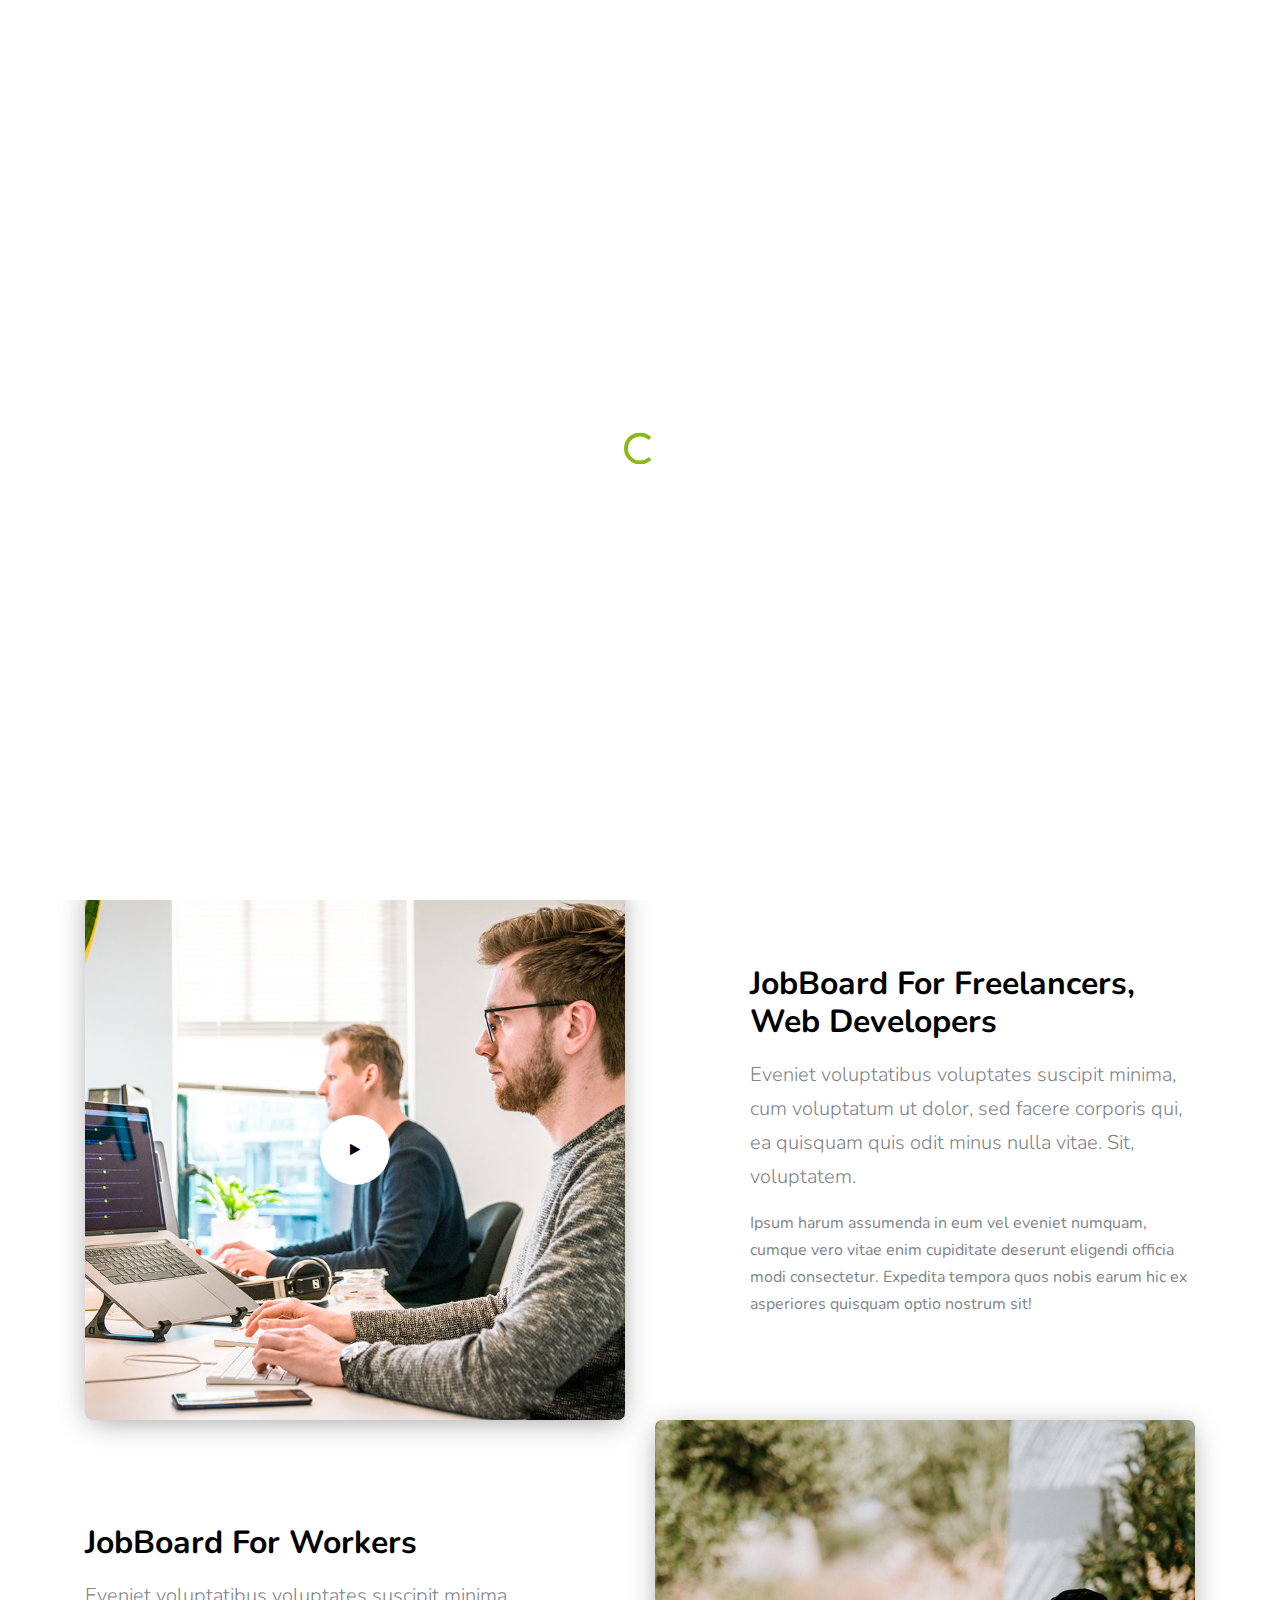
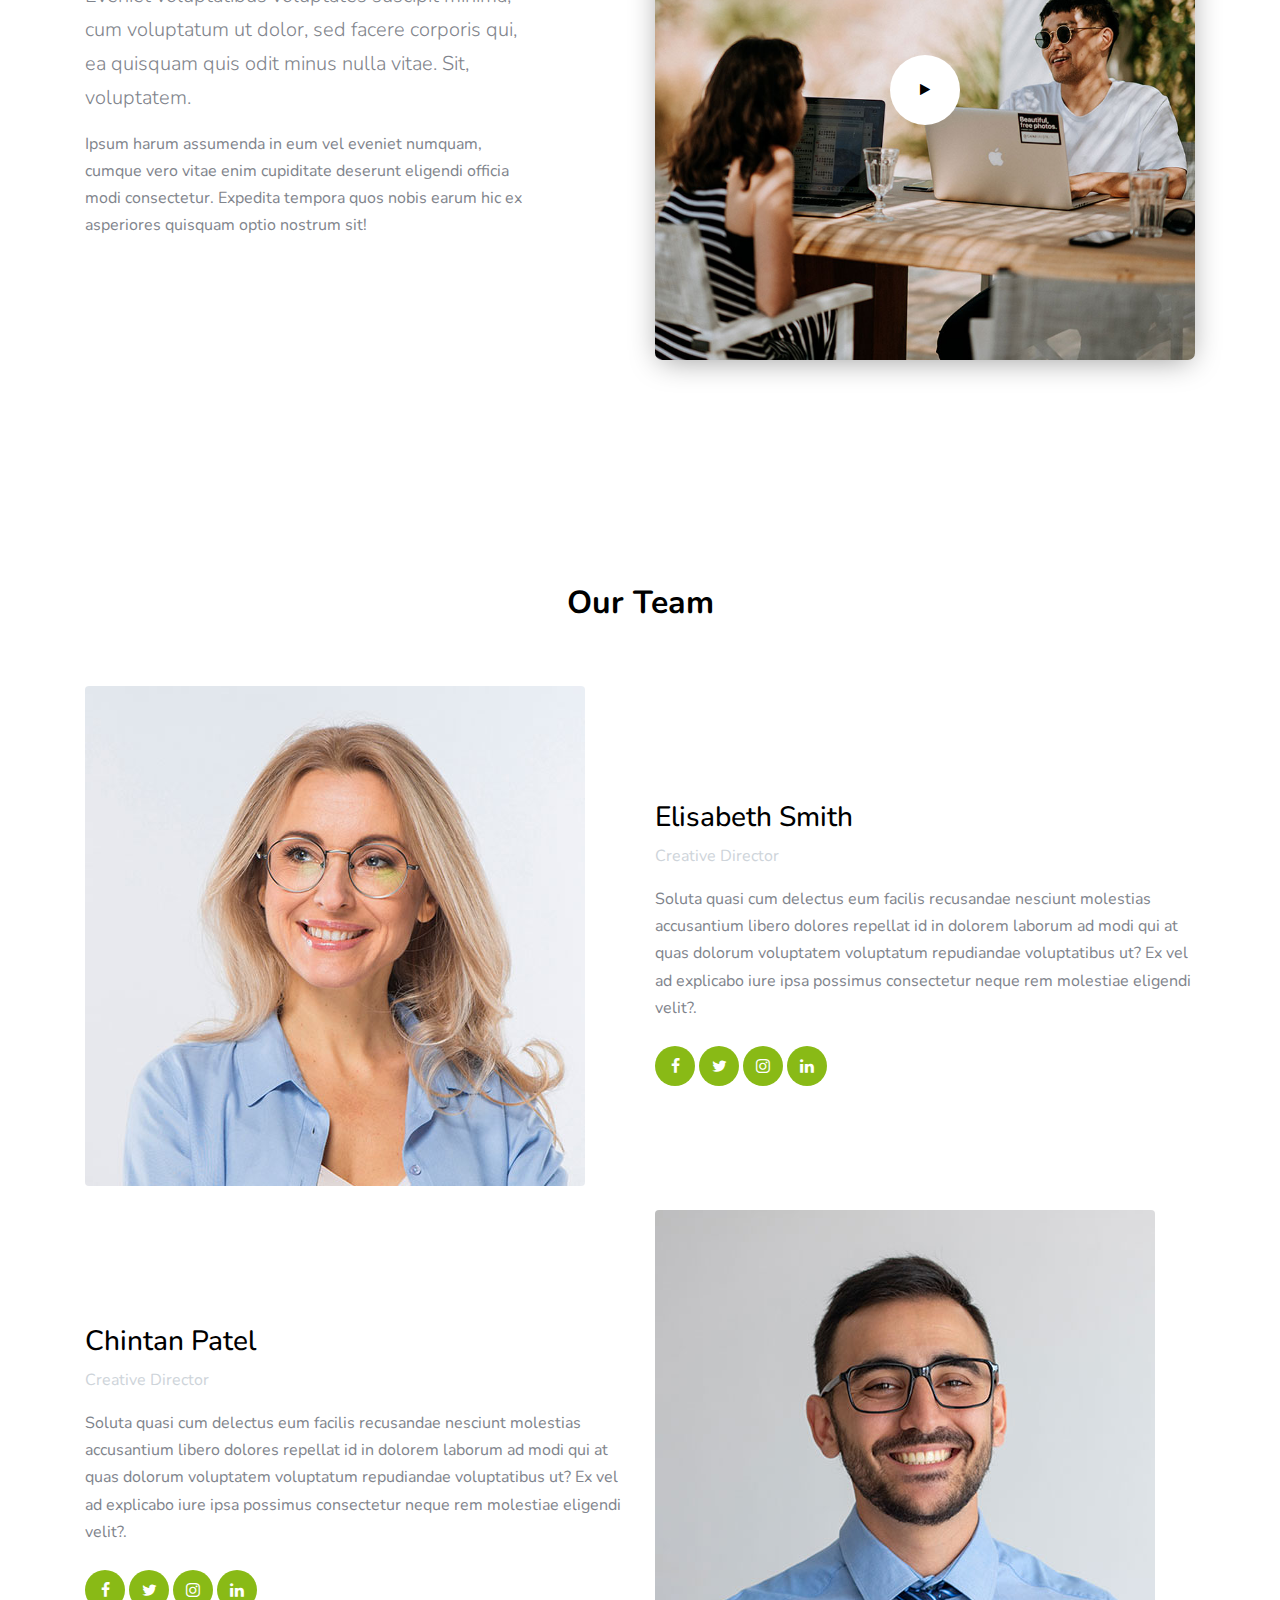
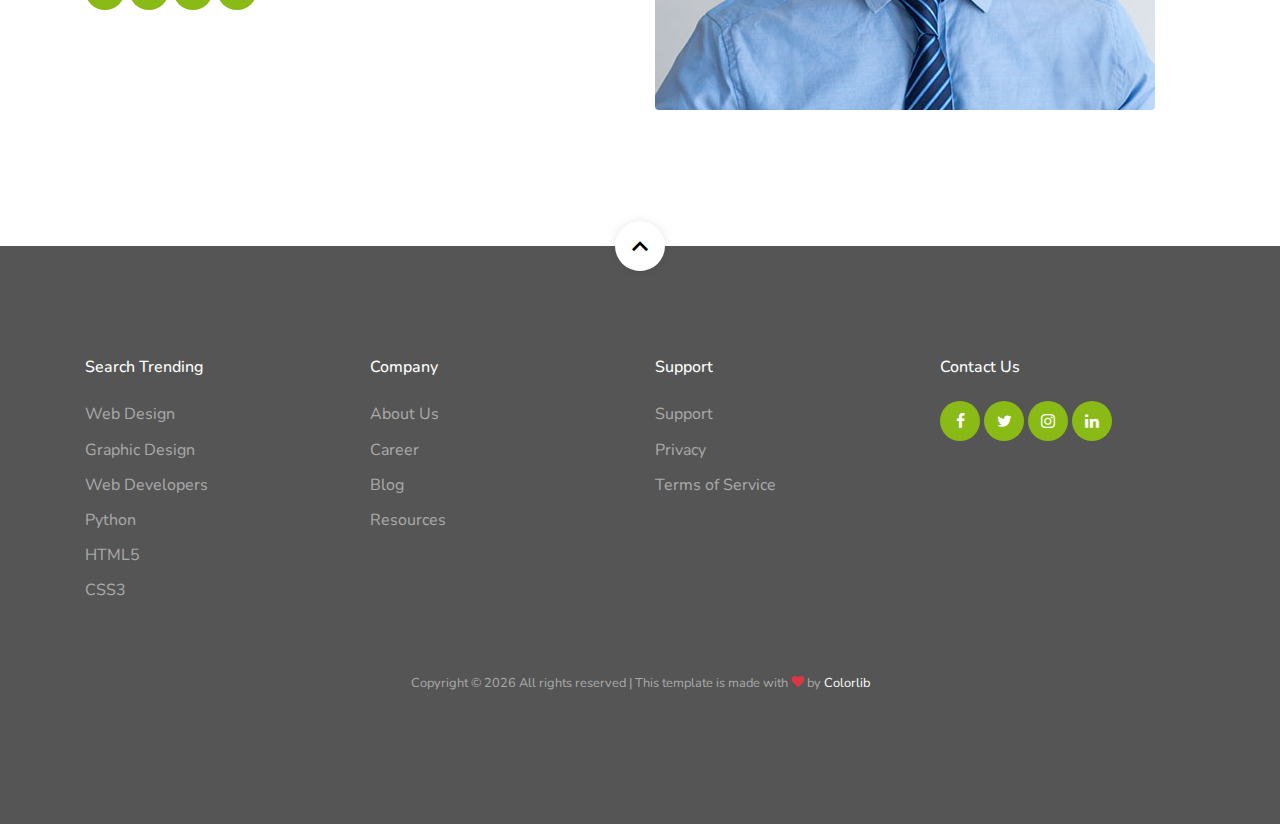
==== about.html @ 24355044 "add" ====
<!doctype html>
<html lang="en">

<head>
  <title>BillHub &mdash; layanan Sewa Billboard di bandung raya</title>
  <meta charset="utf-8">
  <meta name="viewport" content="width=device-width, initial-scale=1, shrink-to-fit=no">

  <link rel="stylesheet" href="css/custom-bs.css">
  <link rel="stylesheet" href="css/jquery.fancybox.min.css">
  <link rel="stylesheet" href="css/bootstrap-select.min.css">
  <link rel="stylesheet" href="fonts/icomoon/style.css">
  <link rel="stylesheet" href="fonts/line-icons/style.css">
  <link rel="stylesheet" href="css/owl.carousel.min.css">
  <link rel="stylesheet" href="css/animate.min.css">
  <link rel="stylesheet" href="css/quill.snow.css">


  <!-- MAIN CSS -->
  <link rel="stylesheet" href="css/style.css">
</head>

<body id="top">

  <div id="overlayer"></div>
  <div class="loader">
    <div class="spinner-border text-primary" role="status">
      <span class="sr-only">Loading...</span>
    </div>
  </div>


  <div class="site-wrap">

    <div class="site-mobile-menu site-navbar-target">
      <div class="site-mobile-menu-header">
        <div class="site-mobile-menu-close mt-3">
          <span class="icon-close2 js-menu-toggle"></span>
        </div>
      </div>
      <div class="site-mobile-menu-body"></div>
    </div> <!-- .site-mobile-menu -->


    <!-- NAVBAR -->
    <header class="site-navbar mt-3">
      <div class="container-fluid">
        <div class="row align-items-center">
          <div class="site-logo col-6"><a href="index.html">BillHub</a></div>

          <nav class="mx-auto site-navigation">
            <ul class="site-menu js-clone-nav d-none d-xl-block ml-0 pl-0">
              <li><a href="index.html" class="nav-link active">Home</a></li>
              <li><a href="about.html">Tentang Kami</a></li>
              <li class="has-children">
                <a href="index.html">List Billboard</a>
                <ul class="dropdown">
                  <li><a href="list-bill.html">Daftar Billboard</a></li>
                  <li><a href="post-adv.html">Sewa iklan</a></li>
                </ul>
              </li>
              <!-- <li class="has-children">
                <a href="services.html">Pages</a>
                <ul class="dropdown">
                  <li><a href="services.html">Services</a></li>
                  <li><a href="service-single.html">Service Single</a></li>
                  <li><a href="blog-single.html">Blog Single</a></li>
                  <li><a href="portfolio.html">Portfolio</a></li>
                  <li><a href="portfolio-single.html">Portfolio Single</a></li>
                  <li><a href="testimonials.html">Testimonials</a></li>
                  <li><a href="faq.html">Frequently Ask Questions</a></li>
                  <li><a href="gallery.html">Gallery</a></li>
                </ul>
              </li> -->
              <!-- <li><a href="blog.html">Blog</a></li> -->
              <li><a href="contact.html">Contact</a></li>
              <li class="d-lg-none"><a href="post-adv.html"><span class="mr-2">+</span> Sewa Iklan</a></li>
              <li class="d-lg-none"><a href="login.html">Log In</a></li>
            </ul>
          </nav>

          <div class="right-cta-menu text-right d-flex aligin-items-center col-6">
            <div class="ml-auto">
              <!-- <a href="post-adv.html" class="btn btn-outline-white border-width-2 d-none d-lg-inline-block"><span
                  class="mr-2 icon-add"></span>Sewa Iklan</a> -->
              <a href="login.html" class="btn btn-primary border-width-2 d-none d-lg-inline-block"><span
                  class="mr-2 icon-lock_outline"></span>Log In</a>
            </div>
            <a href="#" class="site-menu-toggle js-menu-toggle d-inline-block d-xl-none mt-lg-2 ml-3"><span
                class="icon-menu h3 m-0 p-0 mt-2"></span></a>
          </div>

        </div>
      </div>
    </header>
    <!-- HOME -->
    <section class="section-hero overlay inner-page bg-image" style="background-image: url('images/hero_1.jpg');"
      id="home-section">
      <div class="container">
        <div class="row">
          <div class="col-md-7">
            <h1 class="text-white font-weight-bold">About Us</h1>
            <div class="custom-breadcrumbs">
              <a href="#">Home</a> <span class="mx-2 slash">/</span>
              <span class="text-white"><strong>About Us</strong></span>
            </div>
          </div>
        </div>
      </div>
    </section>

    <section class="py-5 bg-image overlay-primary fixed overlay" id="next-section"
      style="background-image: url('images/hero_1.jpg');">
      <div class="container">
        <div class="row mb-5 justify-content-center">
          <div class="col-md-7 text-center">
            <h2 class="section-title mb-2 text-white">JobBoard Site Stats</h2>
            <p class="lead text-white">Lorem ipsum dolor sit amet consectetur adipisicing elit. Expedita unde officiis
              recusandae sequi excepturi corrupti.</p>
          </div>
        </div>
        <div class="row pb-0 block__19738 section-counter">

          <div class="col-6 col-md-6 col-lg-3 mb-5 mb-lg-0">
            <div class="d-flex align-items-center justify-content-center mb-2">
              <strong class="number" data-number="1930">0</strong>
            </div>
            <span class="caption">Candidates</span>
          </div>

          <div class="col-6 col-md-6 col-lg-3 mb-5 mb-lg-0">
            <div class="d-flex align-items-center justify-content-center mb-2">
              <strong class="number" data-number="54">0</strong>
            </div>
            <span class="caption">Jobs Posted</span>
          </div>

          <div class="col-6 col-md-6 col-lg-3 mb-5 mb-lg-0">
            <div class="d-flex align-items-center justify-content-center mb-2">
              <strong class="number" data-number="120">0</strong>
            </div>
            <span class="caption">Jobs Filled</span>
          </div>

          <div class="col-6 col-md-6 col-lg-3 mb-5 mb-lg-0">
            <div class="d-flex align-items-center justify-content-center mb-2">
              <strong class="number" data-number="550">0</strong>
            </div>
            <span class="caption">Companies</span>
          </div>


        </div>
      </div>
    </section>


    <section class="site-section pb-0">
      <div class="container">
        <div class="row align-items-center">
          <div class="col-lg-6 mb-5 mb-lg-0">
            <a data-fancybox data-ratio="2" href="https://vimeo.com/317571768" class="block__96788">
              <span class="play-icon"><span class="icon-play"></span></span>
              <img src="images/sq_img_6.jpg" alt="Image" class="img-fluid img-shadow">
            </a>
          </div>
          <div class="col-lg-5 ml-auto">
            <h2 class="section-title mb-3">JobBoard For Freelancers, Web Developers</h2>
            <p class="lead">Eveniet voluptatibus voluptates suscipit minima, cum voluptatum ut dolor, sed facere
              corporis qui, ea quisquam quis odit minus nulla vitae. Sit, voluptatem.</p>
            <p>Ipsum harum assumenda in eum vel eveniet numquam, cumque vero vitae enim cupiditate deserunt eligendi
              officia modi consectetur. Expedita tempora quos nobis earum hic ex asperiores quisquam optio nostrum sit!
            </p>
          </div>
        </div>
      </div>
    </section>

    <section class="site-section pt-0">
      <div class="container">
        <div class="row align-items-center">
          <div class="col-lg-6 mb-5 mb-lg-0 order-md-2">
            <a data-fancybox data-ratio="2" href="https://vimeo.com/317571768" class="block__96788">
              <span class="play-icon"><span class="icon-play"></span></span>
              <img src="images/sq_img_8.jpg" alt="Image" class="img-fluid img-shadow">
            </a>
          </div>
          <div class="col-lg-5 mr-auto order-md-1  mb-5 mb-lg-0">
            <h2 class="section-title mb-3">JobBoard For Workers</h2>
            <p class="lead">Eveniet voluptatibus voluptates suscipit minima, cum voluptatum ut dolor, sed facere
              corporis qui, ea quisquam quis odit minus nulla vitae. Sit, voluptatem.</p>
            <p>Ipsum harum assumenda in eum vel eveniet numquam, cumque vero vitae enim cupiditate deserunt eligendi
              officia modi consectetur. Expedita tempora quos nobis earum hic ex asperiores quisquam optio nostrum sit!
            </p>
          </div>
        </div>
      </div>
    </section>


    <section class="site-section">
      <div class="container">
        <div class="row mb-5">
          <div class="col-12 text-center" data-aos="fade">
            <h2 class="section-title mb-3">Our Team</h2>
          </div>
        </div>

        <div class="row align-items-center block__69944">

          <div class="col-md-6">
            <img src="images/person_6.jpg" alt="Image" class="img-fluid mb-4 rounded">
          </div>

          <div class="col-md-6">
            <h3>Elisabeth Smith</h3>
            <p class="text-muted">Creative Director</p>
            <p>Soluta quasi cum delectus eum facilis recusandae nesciunt molestias accusantium libero dolores repellat
              id in dolorem laborum ad modi qui at quas dolorum voluptatem voluptatum repudiandae voluptatibus ut? Ex
              vel ad explicabo iure ipsa possimus consectetur neque rem molestiae eligendi velit?.</p>
            <div class="social mt-4">
              <a href="#"><span class="icon-facebook"></span></a>
              <a href="#"><span class="icon-twitter"></span></a>
              <a href="#"><span class="icon-instagram"></span></a>
              <a href="#"><span class="icon-linkedin"></span></a>
            </div>
          </div>

          <div class="col-md-6 order-md-2 ml-md-auto">
            <img src="images/person_5.jpg" alt="Image" class="img-fluid mb-4 rounded">
          </div>

          <div class="col-md-6">
            <h3>Chintan Patel</h3>
            <p class="text-muted">Creative Director</p>
            <p>Soluta quasi cum delectus eum facilis recusandae nesciunt molestias accusantium libero dolores repellat
              id in dolorem laborum ad modi qui at quas dolorum voluptatem voluptatum repudiandae voluptatibus ut? Ex
              vel ad explicabo iure ipsa possimus consectetur neque rem molestiae eligendi velit?.</p>
            <div class="social mt-4">
              <a href="#"><span class="icon-facebook"></span></a>
              <a href="#"><span class="icon-twitter"></span></a>
              <a href="#"><span class="icon-instagram"></span></a>
              <a href="#"><span class="icon-linkedin"></span></a>
            </div>
          </div>
        </div>
    </section>

    <footer class="site-footer">

      <a href="#top" class="smoothscroll scroll-top">
        <span class="icon-keyboard_arrow_up"></span>
      </a>

      <div class="container">
        <div class="row mb-5">
          <div class="col-6 col-md-3 mb-4 mb-md-0">
            <h3>Search Trending</h3>
            <ul class="list-unstyled">
              <li><a href="#">Web Design</a></li>
              <li><a href="#">Graphic Design</a></li>
              <li><a href="#">Web Developers</a></li>
              <li><a href="#">Python</a></li>
              <li><a href="#">HTML5</a></li>
              <li><a href="#">CSS3</a></li>
            </ul>
          </div>
          <div class="col-6 col-md-3 mb-4 mb-md-0">
            <h3>Company</h3>
            <ul class="list-unstyled">
              <li><a href="#">About Us</a></li>
              <li><a href="#">Career</a></li>
              <li><a href="#">Blog</a></li>
              <li><a href="#">Resources</a></li>
            </ul>
          </div>
          <div class="col-6 col-md-3 mb-4 mb-md-0">
            <h3>Support</h3>
            <ul class="list-unstyled">
              <li><a href="#">Support</a></li>
              <li><a href="#">Privacy</a></li>
              <li><a href="#">Terms of Service</a></li>
            </ul>
          </div>
          <div class="col-6 col-md-3 mb-4 mb-md-0">
            <h3>Contact Us</h3>
            <div class="footer-social">
              <a href="#"><span class="icon-facebook"></span></a>
              <a href="#"><span class="icon-twitter"></span></a>
              <a href="#"><span class="icon-instagram"></span></a>
              <a href="#"><span class="icon-linkedin"></span></a>
            </div>
          </div>
        </div>

        <div class="row text-center">
          <div class="col-12">
            <p class="copyright"><small>
                <!-- Link back to Colorlib can't be removed. Template is licensed under CC BY 3.0. -->
                Copyright &copy;
                <script>document.write(new Date().getFullYear());</script> All rights reserved | This template is made
                with <i class="icon-heart text-danger" aria-hidden="true"></i> by <a href="https://colorlib.com"
                  target="_blank">Colorlib</a>
                <!-- Link back to Colorlib can't be removed. Template is licensed under CC BY 3.0. -->
              </small></p>
          </div>
        </div>
      </div>
    </footer>

  </div>

  <!-- SCRIPTS -->
  <script src="js/jquery.min.js"></script>
  <script src="js/bootstrap.bundle.min.js"></script>
  <script src="js/isotope.pkgd.min.js"></script>
  <script src="js/stickyfill.min.js"></script>
  <script src="js/jquery.fancybox.min.js"></script>
  <script src="js/jquery.easing.1.3.js"></script>

  <script src="js/jquery.waypoints.min.js"></script>
  <script src="js/jquery.animateNumber.min.js"></script>
  <script src="js/owl.carousel.min.js"></script>
  <script src="js/quill.min.js"></script>


  <script src="js/bootstrap-select.min.js"></script>

  <script src="js/custom.js"></script>


</body>

</html>
---- fonts/icomoon/style.css ----
@font-face {
  font-family: 'icomoon';
  src:  url('fonts/icomoon.eot?10si43');
  src:  url('fonts/icomoon.eot?10si43#iefix') format('embedded-opentype'),
    url('fonts/icomoon.ttf?10si43') format('truetype'),
    url('fonts/icomoon.woff?10si43') format('woff'),
    url('fonts/icomoon.svg?10si43#icomoon') format('svg');
  font-weight: normal;
  font-style: normal;
}

[class^="icon-"], [class*=" icon-"] {
  /* use !important to prevent issues with browser extensions that change fonts */
  font-family: 'icomoon' !important;
  speak: none;
  font-style: normal;
  font-weight: normal;
  font-variant: normal;
  text-transform: none;
  line-height: 1;

  /* Better Font Rendering =========== */
  -webkit-font-smoothing: antialiased;
  -moz-osx-font-smoothing: grayscale;
}

.icon-asterisk:before {
  content: "\f069";
}
.icon-plus:before {
  content: "\f067";
}
.icon-question:before {
  content: "\f128";
}
.icon-minus:before {
  content: "\f068";
}
.icon-glass:before {
  content: "\f000";
}
.icon-music:before {
  content: "\f001";
}
.icon-search:before {
  content: "\f002";
}
.icon-envelope-o:before {
  content: "\f003";
}
.icon-heart:before {
  content: "\f004";
}
.icon-star:before {
  content: "\f005";
}
.icon-star-o:before {
  content: "\f006";
}
.icon-user:before {
  content: "\f007";
}
.icon-film:before {
  content: "\f008";
}
.icon-th-large:before {
  content: "\f009";
}
.icon-th:before {
  content: "\f00a";
}
.icon-th-list:before {
  content: "\f00b";
}
.icon-check:before {
  content: "\f00c";
}
.icon-close:before {
  content: "\f00d";
}
.icon-remove:before {
  content: "\f00d";
}
.icon-times:before {
  content: "\f00d";
}
.icon-search-plus:before {
  content: "\f00e";
}
.icon-search-minus:before {
  content: "\f010";
}
.icon-power-off:before {
  content: "\f011";
}
.icon-signal:before {
  content: "\f012";
}
.icon-cog:before {
  content: "\f013";
}
.icon-gear:before {
  content: "\f013";
}
.icon-trash-o:before {
  content: "\f014";
}
.icon-home:before {
  content: "\f015";
}
.icon-file-o:before {
  content: "\f016";
}
.icon-clock-o:before {
  content: "\f017";
}
.icon-road:before {
  content: "\f018";
}
.icon-download:before {
  content: "\f019";
}
.icon-arrow-circle-o-down:before {
  content: "\f01a";
}
.icon-arrow-circle-o-up:before {
  content: "\f01b";
}
.icon-inbox:before {
  content: "\f01c";
}
.icon-play-circle-o:before {
  content: "\f01d";
}
.icon-repeat:before {
  content: "\f01e";
}
.icon-rotate-right:before {
  content: "\f01e";
}
.icon-refresh:before {
  content: "\f021";
}
.icon-list-alt:before {
  content: "\f022";
}
.icon-lock:before {
  content: "\f023";
}
.icon-flag:before {
  content: "\f024";
}
.icon-headphones:before {
  content: "\f025";
}
.icon-volume-off:before {
  content: "\f026";
}
.icon-volume-down:before {
  content: "\f027";
}
.icon-volume-up:before {
  content: "\f028";
}
.icon-qrcode:before {
  content: "\f029";
}
.icon-barcode:before {
  content: "\f02a";
}
.icon-tag:before {
  content: "\f02b";
}
.icon-tags:before {
  content: "\f02c";
}
.icon-book:before {
  content: "\f02d";
}
.icon-bookmark:before {
  content: "\f02e";
}
.icon-print:before {
  content: "\f02f";
}
.icon-camera:before {
  content: "\f030";
}
.icon-font:before {
  content: "\f031";
}
.icon-bold:before {
  content: "\f032";
}
.icon-italic:before {
  content: "\f033";
}
.icon-text-height:before {
  content: "\f034";
}
.icon-text-width:before {
  content: "\f035";
}
.icon-align-left:before {
  content: "\f036";
}
.icon-align-center:before {
  content: "\f037";
}
.icon-align-right:before {
  content: "\f038";
}
.icon-align-justify:before {
  content: "\f039";
}
.icon-list:before {
  content: "\f03a";
}
.icon-dedent:before {
  content: "\f03b";
}
.icon-outdent:before {
  content: "\f03b";
}
.icon-indent:before {
  content: "\f03c";
}
.icon-video-camera:before {
  content: "\f03d";
}
.icon-image:before {
  content: "\f03e";
}
.icon-photo:before {
  content: "\f03e";
}
.icon-picture-o:before {
  content: "\f03e";
}
.icon-pencil:before {
  content: "\f040";
}
.icon-map-marker:before {
  content: "\f041";
}
.icon-adjust:before {
  content: "\f042";
}
.icon-tint:before {
  content: "\f043";
}
.icon-edit:before {
  content: "\f044";
}
.icon-pencil-square-o:before {
  content: "\f044";
}
.icon-share-square-o:before {
  content: "\f045";
}
.icon-check-square-o:before {
  content: "\f046";
}
.icon-arrows:before {
  content: "\f047";
}
.icon-step-backward:before {
  content: "\f048";
}
.icon-fast-backward:before {
  content: "\f049";
}
.icon-backward:before {
  content: "\f04a";
}
.icon-play:before {
  content: "\f04b";
}
.icon-pause:before {
  content: "\f04c";
}
.icon-stop:before {
  content: "\f04d";
}
.icon-forward:before {
  content: "\f04e";
}
.icon-fast-forward:before {
  content: "\f050";
}
.icon-step-forward:before {
  content: "\f051";
}
.icon-eject:before {
  content: "\f052";
}
.icon-chevron-left:before {
  content: "\f053";
}
.icon-chevron-right:before {
  content: "\f054";
}
.icon-plus-circle:before {
  content: "\f055";
}
.icon-minus-circle:before {
  content: "\f056";
}
.icon-times-circle:before {
  content: "\f057";
}
.icon-check-circle:before {
  content: "\f058";
}
.icon-question-circle:before {
  content: "\f059";
}
.icon-info-circle:before {
  content: "\f05a";
}
.icon-crosshairs:before {
  content: "\f05b";
}
.icon-times-circle-o:before {
  content: "\f05c";
}
.icon-check-circle-o:before {
  content: "\f05d";
}
.icon-ban:before {
  content: "\f05e";
}
.icon-arrow-left:before {
  content: "\f060";
}
.icon-arrow-right:before {
  content: "\f061";
}
.icon-arrow-up:before {
  content: "\f062";
}
.icon-arrow-down:before {
  content: "\f063";
}
.icon-mail-forward:before {
  content: "\f064";
}
.icon-share:before {
  content: "\f064";
}
.icon-expand:before {
  content: "\f065";
}
.icon-compress:before {
  content: "\f066";
}
.icon-exclamation-circle:before {
  content: "\f06a";
}
.icon-gift:before {
  content: "\f06b";
}
.icon-leaf:before {
  content: "\f06c";
}
.icon-fire:before {
  content: "\f06d";
}
.icon-eye:before {
  content: "\f06e";
}
.icon-eye-slash:before {
  content: "\f070";
}
.icon-exclamation-triangle:before {
  content: "\f071";
}
.icon-warning:before {
  content: "\f071";
}
.icon-plane:before {
  content: "\f072";
}
.icon-calendar:before {
  content: "\f073";
}
.icon-random:before {
  content: "\f074";
}
.icon-comment:before {
  content: "\f075";
}
.icon-magnet:before {
  content: "\f076";
}
.icon-chevron-up:before {
  content: "\f077";
}
.icon-chevron-down:before {
  content: "\f078";
}
.icon-retweet:before {
  content: "\f079";
}
.icon-shopping-cart:before {
  content: "\f07a";
}
.icon-folder:before {
  content: "\f07b";
}
.icon-folder-open:before {
  content: "\f07c";
}
.icon-arrows-v:before {
  content: "\f07d";
}
.icon-arrows-h:before {
  content: "\f07e";
}
.icon-bar-chart:before {
  content: "\f080";
}
.icon-bar-chart-o:before {
  content: "\f080";
}
.icon-twitter-square:before {
  content: "\f081";
}
.icon-facebook-square:before {
  content: "\f082";
}
.icon-camera-retro:before {
  content: "\f083";
}
.icon-key:before {
  content: "\f084";
}
.icon-cogs:before {
  content: "\f085";
}
.icon-gears:before {
  content: "\f085";
}
.icon-comments:before {
  content: "\f086";
}
.icon-thumbs-o-up:before {
  content: "\f087";
}
.icon-thumbs-o-down:before {
  content: "\f088";
}
.icon-star-half:before {
  content: "\f089";
}
.icon-heart-o:before {
  content: "\f08a";
}
.icon-sign-out:before {
  content: "\f08b";
}
.icon-linkedin-square:before {
  content: "\f08c";
}
.icon-thumb-tack:before {
  content: "\f08d";
}
.icon-external-link:before {
  content: "\f08e";
}
.icon-sign-in:before {
  content: "\f090";
}
.icon-trophy:before {
  content: "\f091";
}
.icon-github-square:before {
  content: "\f092";
}
.icon-upload:before {
  content: "\f093";
}
.icon-lemon-o:before {
  content: "\f094";
}
.icon-phone:before {
  content: "\f095";
}
.icon-square-o:before {
  content: "\f096";
}
.icon-bookmark-o:before {
  content: "\f097";
}
.icon-phone-square:before {
  content: "\f098";
}
.icon-twitter:before {
  content: "\f099";
}
.icon-facebook:before {
  content: "\f09a";
}
.icon-facebook-f:before {
  content: "\f09a";
}
.icon-github:before {
  content: "\f09b";
}
.icon-unlock:before {
  content: "\f09c";
}
.icon-credit-card:before {
  content: "\f09d";
}
.icon-feed:before {
  content: "\f09e";
}
.icon-rss:before {
  content: "\f09e";
}
.icon-hdd-o:before {
  content: "\f0a0";
}
.icon-bullhorn:before {
  content: "\f0a1";
}
.icon-bell-o:before {
  content: "\f0a2";
}
.icon-certificate:before {
  content: "\f0a3";
}
.icon-hand-o-right:before {
  content: "\f0a4";
}
.icon-hand-o-left:before {
  content: "\f0a5";
}
.icon-hand-o-up:before {
  content: "\f0a6";
}
.icon-hand-o-down:before {
  content: "\f0a7";
}
.icon-arrow-circle-left:before {
  content: "\f0a8";
}
.icon-arrow-circle-right:before {
  content: "\f0a9";
}
.icon-arrow-circle-up:before {
  content: "\f0aa";
}
.icon-arrow-circle-down:before {
  content: "\f0ab";
}
.icon-globe:before {
  content: "\f0ac";
}
.icon-wrench:before {
  content: "\f0ad";
}
.icon-tasks:before {
  content: "\f0ae";
}
.icon-filter:before {
  content: "\f0b0";
}
.icon-briefcase:before {
  content: "\f0b1";
}
.icon-arrows-alt:before {
  content: "\f0b2";
}
.icon-group:before {
  content: "\f0c0";
}
.icon-users:before {
  content: "\f0c0";
}
.icon-chain:before {
  content: "\f0c1";
}
.icon-link:before {
  content: "\f0c1";
}
.icon-cloud:before {
  content: "\f0c2";
}
.icon-flask:before {
  content: "\f0c3";
}
.icon-cut:before {
  content: "\f0c4";
}
.icon-scissors:before {
  content: "\f0c4";
}
.icon-copy:before {
  content: "\f0c5";
}
.icon-files-o:before {
  content: "\f0c5";
}
.icon-paperclip:before {
  content: "\f0c6";
}
.icon-floppy-o:before {
  content: "\f0c7";
}
.icon-save:before {
  content: "\f0c7";
}
.icon-square:before {
  content: "\f0c8";
}
.icon-bars:before {
  content: "\f0c9";
}
.icon-navicon:before {
  content: "\f0c9";
}
.icon-reorder:before {
  content: "\f0c9";
}
.icon-list-ul:before {
  content: "\f0ca";
}
.icon-list-ol:before {
  content: "\f0cb";
}
.icon-strikethrough:before {
  content: "\f0cc";
}
.icon-underline:before {
  content: "\f0cd";
}
.icon-table:before {
  content: "\f0ce";
}
.icon-magic:before {
  content: "\f0d0";
}
.icon-truck:before {
  content: "\f0d1";
}
.icon-pinterest:before {
  content: "\f0d2";
}
.icon-pinterest-square:before {
  content: "\f0d3";
}
.icon-google-plus-square:before {
  content: "\f0d4";
}
.icon-google-plus:before {
  content: "\f0d5";
}
.icon-money:before {
  content: "\f0d6";
}
.icon-caret-down:before {
  content: "\f0d7";
}
.icon-caret-up:before {
  content: "\f0d8";
}
.icon-caret-left:before {
  content: "\f0d9";
}
.icon-caret-right:before {
  content: "\f0da";
}
.icon-columns:before {
  content: "\f0db";
}
.icon-sort:before {
  content: "\f0dc";
}
.icon-unsorted:before {
  content: "\f0dc";
}
.icon-sort-desc:before {
  content: "\f0dd";
}
.icon-sort-down:before {
  content: "\f0dd";
}
.icon-sort-asc:before {
  content: "\f0de";
}
.icon-sort-up:before {
  content: "\f0de";
}
.icon-envelope:before {
  content: "\f0e0";
}
.icon-linkedin:before {
  content: "\f0e1";
}
.icon-rotate-left:before {
  content: "\f0e2";
}
.icon-undo:before {
  content: "\f0e2";
}
.icon-gavel:before {
  content: "\f0e3";
}
.icon-legal:before {
  content: "\f0e3";
}
.icon-dashboard:before {
  content: "\f0e4";
}
.icon-tachometer:before {
  content: "\f0e4";
}
.icon-comment-o:before {
  content: "\f0e5";
}
.icon-comments-o:before {
  content: "\f0e6";
}
.icon-bolt:before {
  content: "\f0e7";
}
.icon-flash:before {
  content: "\f0e7";
}
.icon-sitemap:before {
  content: "\f0e8";
}
.icon-umbrella:before {
  content: "\f0e9";
}
.icon-clipboard:before {
  content: "\f0ea";
}
.icon-paste:before {
  content: "\f0ea";
}
.icon-lightbulb-o:before {
  content: "\f0eb";
}
.icon-exchange:before {
  content: "\f0ec";
}
.icon-cloud-download:before {
  content: "\f0ed";
}
.icon-cloud-upload:before {
  content: "\f0ee";
}
.icon-user-md:before {
  content: "\f0f0";
}
.icon-stethoscope:before {
  content: "\f0f1";
}
.icon-suitcase:before {
  content: "\f0f2";
}
.icon-bell:before {
  content: "\f0f3";
}
.icon-coffee:before {
  content: "\f0f4";
}
.icon-cutlery:before {
  content: "\f0f5";
}
.icon-file-text-o:before {
  content: "\f0f6";
}
.icon-building-o:before {
  content: "\f0f7";
}
.icon-hospital-o:before {
  content: "\f0f8";
}
.icon-ambulance:before {
  content: "\f0f9";
}
.icon-medkit:before {
  content: "\f0fa";
}
.icon-fighter-jet:before {
  content: "\f0fb";
}
.icon-beer:before {
  content: "\f0fc";
}
.icon-h-square:before {
  content: "\f0fd";
}
.icon-plus-square:before {
  content: "\f0fe";
}
.icon-angle-double-left:before {
  content: "\f100";
}
.icon-angle-double-right:before {
  content: "\f101";
}
.icon-angle-double-up:before {
  content: "\f102";
}
.icon-angle-double-down:before {
  content: "\f103";
}
.icon-angle-left:before {
  content: "\f104";
}
.icon-angle-right:before {
  content: "\f105";
}
.icon-angle-up:before {
  content: "\f106";
}
.icon-angle-down:before {
  content: "\f107";
}
.icon-desktop:before {
  content: "\f108";
}
.icon-laptop:before {
  content: "\f109";
}
.icon-tablet:before {
  content: "\f10a";
}
.icon-mobile:before {
  content: "\f10b";
}
.icon-mobile-phone:before {
  content: "\f10b";
}
.icon-circle-o:before {
  content: "\f10c";
}
.icon-quote-left:before {
  content: "\f10d";
}
.icon-quote-right:before {
  content: "\f10e";
}
.icon-spinner:before {
  content: "\f110";
}
.icon-circle:before {
  content: "\f111";
}
.icon-mail-reply:before {
  content: "\f112";
}
.icon-reply:before {
  content: "\f112";
}
.icon-github-alt:before {
  content: "\f113";
}
.icon-folder-o:before {
  content: "\f114";
}
.icon-folder-open-o:before {
  content: "\f115";
}
.icon-smile-o:before {
  content: "\f118";
}
.icon-frown-o:before {
  content: "\f119";
}
.icon-meh-o:before {
  content: "\f11a";
}
.icon-gamepad:before {
  content: "\f11b";
}
.icon-keyboard-o:before {
  content: "\f11c";
}
.icon-flag-o:before {
  content: "\f11d";
}
.icon-flag-checkered:before {
  content: "\f11e";
}
.icon-terminal:before {
  content: "\f120";
}
.icon-code:before {
  content: "\f121";
}
.icon-mail-reply-all:before {
  content: "\f122";
}
.icon-reply-all:before {
  content: "\f122";
}
.icon-star-half-empty:before {
  content: "\f123";
}
.icon-star-half-full:before {
  content: "\f123";
}
.icon-star-half-o:before {
  content: "\f123";
}
.icon-location-arrow:before {
  content: "\f124";
}
.icon-crop:before {
  content: "\f125";
}
.icon-code-fork:before {
  content: "\f126";
}
.icon-chain-broken:before {
  content: "\f127";
}
.icon-unlink:before {
  content: "\f127";
}
.icon-info:before {
  content: "\f129";
}
.icon-exclamation:before {
  content: "\f12a";
}
.icon-superscript:before {
  content: "\f12b";
}
.icon-subscript:before {
  content: "\f12c";
}
.icon-eraser:before {
  content: "\f12d";
}
.icon-puzzle-piece:before {
  content: "\f12e";
}
.icon-microphone:before {
  content: "\f130";
}
.icon-microphone-slash:before {
  content: "\f131";
}
.icon-shield:before {
  content: "\f132";
}
.icon-calendar-o:before {
  content: "\f133";
}
.icon-fire-extinguisher:before {
  content: "\f134";
}
.icon-rocket:before {
  content: "\f135";
}
.icon-maxcdn:before {
  content: "\f136";
}
.icon-chevron-circle-left:before {
  content: "\f137";
}
.icon-chevron-circle-right:before {
  content: "\f138";
}
.icon-chevron-circle-up:before {
  content: "\f139";
}
.icon-chevron-circle-down:before {
  content: "\f13a";
}
.icon-html5:before {
  content: "\f13b";
}
.icon-css3:before {
  content: "\f13c";
}
.icon-anchor:before {
  content: "\f13d";
}
.icon-unlock-alt:before {
  content: "\f13e";
}
.icon-bullseye:before {
  content: "\f140";
}
.icon-ellipsis-h:before {
  content: "\f141";
}
.icon-ellipsis-v:before {
  content: "\f142";
}
.icon-rss-square:before {
  content: "\f143";
}
.icon-play-circle:before {
  content: "\f144";
}
.icon-ticket:before {
  content: "\f145";
}
.icon-minus-square:before {
  content: "\f146";
}
.icon-minus-square-o:before {
  content: "\f147";
}
.icon-level-up:before {
  content: "\f148";
}
.icon-level-down:before {
  content: "\f149";
}
.icon-check-square:before {
  content: "\f14a";
}
.icon-pencil-square:before {
  content: "\f14b";
}
.icon-external-link-square:before {
  content: "\f14c";
}
.icon-share-square:before {
  content: "\f14d";
}
.icon-compass:before {
  content: "\f14e";
}
.icon-caret-square-o-down:before {
  content: "\f150";
}
.icon-toggle-down:before {
  content: "\f150";
}
.icon-caret-square-o-up:before {
  content: "\f151";
}
.icon-toggle-up:before {
  content: "\f151";
}
.icon-caret-square-o-right:before {
  content: "\f152";
}
.icon-toggle-right:before {
  content: "\f152";
}
.icon-eur:before {
  content: "\f153";
}
.icon-euro:before {
  content: "\f153";
}
.icon-gbp:before {
  content: "\f154";
}
.icon-dollar:before {
  content: "\f155";
}
.icon-usd:before {
  content: "\f155";
}
.icon-inr:before {
  content: "\f156";
}
.icon-rupee:before {
  content: "\f156";
}
.icon-cny:before {
  content: "\f157";
}
.icon-jpy:before {
  content: "\f157";
}
.icon-rmb:before {
  content: "\f157";
}
.icon-yen:before {
  content: "\f157";
}
.icon-rouble:before {
  content: "\f158";
}
.icon-rub:before {
  content: "\f158";
}
.icon-ruble:before {
  content: "\f158";
}
.icon-krw:before {
  content: "\f159";
}
.icon-won:before {
  content: "\f159";
}
.icon-bitcoin:before {
  content: "\f15a";
}
.icon-btc:before {
  content: "\f15a";
}
.icon-file:before {
  content: "\f15b";
}
.icon-file-text:before {
  content: "\f15c";
}
.icon-sort-alpha-asc:before {
  content: "\f15d";
}
.icon-sort-alpha-desc:before {
  content: "\f15e";
}
.icon-sort-amount-asc:before {
  content: "\f160";
}
.icon-sort-amount-desc:before {
  content: "\f161";
}
.icon-sort-numeric-asc:before {
  content: "\f162";
}
.icon-sort-numeric-desc:before {
  content: "\f163";
}
.icon-thumbs-up:before {
  content: "\f164";
}
.icon-thumbs-down:before {
  content: "\f165";
}
.icon-youtube-square:before {
  content: "\f166";
}
.icon-youtube:before {
  content: "\f167";
}
.icon-xing:before {
  content: "\f168";
}
.icon-xing-square:before {
  content: "\f169";
}
.icon-youtube-play:before {
  content: "\f16a";
}
.icon-dropbox:before {
  content: "\f16b";
}
.icon-stack-overflow:before {
  content: "\f16c";
}
.icon-instagram:before {
  content: "\f16d";
}
.icon-flickr:before {
  content: "\f16e";
}
.icon-adn:before {
  content: "\f170";
}
.icon-bitbucket:before {
  content: "\f171";
}
.icon-bitbucket-square:before {
  content: "\f172";
}
.icon-tumblr:before {
  content: "\f173";
}
.icon-tumblr-square:before {
  content: "\f174";
}
.icon-long-arrow-down:before {
  content: "\f175";
}
.icon-long-arrow-up:before {
  content: "\f176";
}
.icon-long-arrow-left:before {
  content: "\f177";
}
.icon-long-arrow-right:before {
  content: "\f178";
}
.icon-apple:before {
  content: "\f179";
}
.icon-windows:before {
  content: "\f17a";
}
.icon-android:before {
  content: "\f17b";
}
.icon-linux:before {
  content: "\f17c";
}
.icon-dribbble:before {
  content: "\f17d";
}
.icon-skype:before {
  content: "\f17e";
}
.icon-foursquare:before {
  content: "\f180";
}
.icon-trello:before {
  content: "\f181";
}
.icon-female:before {
  content: "\f182";
}
.icon-male:before {
  content: "\f183";
}
.icon-gittip:before {
  content: "\f184";
}
.icon-gratipay:before {
  content: "\f184";
}
.icon-sun-o:before {
  content: "\f185";
}
.icon-moon-o:before {
  content: "\f186";
}
.icon-archive:before {
  content: "\f187";
}
.icon-bug:before {
  content: "\f188";
}
.icon-vk:before {
  content: "\f189";
}
.icon-weibo:before {
  content: "\f18a";
}
.icon-renren:before {
  content: "\f18b";
}
.icon-pagelines:before {
  content: "\f18c";
}
.icon-stack-exchange:before {
  content: "\f18d";
}
.icon-arrow-circle-o-right:before {
  content: "\f18e";
}
.icon-arrow-circle-o-left:before {
  content: "\f190";
}
.icon-caret-square-o-left:before {
  content: "\f191";
}
.icon-toggle-left:before {
  content: "\f191";
}
.icon-dot-circle-o:before {
  content: "\f192";
}
.icon-wheelchair:before {
  content: "\f193";
}
.icon-vimeo-square:before {
  content: "\f194";
}
.icon-try:before {
  content: "\f195";
}
.icon-turkish-lira:before {
  content: "\f195";
}
.icon-plus-square-o:before {
  content: "\f196";
}
.icon-space-shuttle:before {
  content: "\f197";
}
.icon-slack:before {
  content: "\f198";
}
.icon-envelope-square:before {
  content: "\f199";
}
.icon-wordpress:before {
  content: "\f19a";
}
.icon-openid:before {
  content: "\f19b";
}
.icon-bank:before {
  content: "\f19c";
}
.icon-institution:before {
  content: "\f19c";
}
.icon-university:before {
  content: "\f19c";
}
.icon-graduation-cap:before {
  content: "\f19d";
}
.icon-mortar-board:before {
  content: "\f19d";
}
.icon-yahoo:before {
  content: "\f19e";
}
.icon-google:before {
  content: "\f1a0";
}
.icon-reddit:before {
  content: "\f1a1";
}
.icon-reddit-square:before {
  content: "\f1a2";
}
.icon-stumbleupon-circle:before {
  content: "\f1a3";
}
.icon-stumbleupon:before {
  content: "\f1a4";
}
.icon-delicious:before {
  content: "\f1a5";
}
.icon-digg:before {
  content: "\f1a6";
}
.icon-pied-piper-pp:before {
  content: "\f1a7";
}
.icon-pied-piper-alt:before {
  content: "\f1a8";
}
.icon-drupal:before {
  content: "\f1a9";
}
.icon-joomla:before {
  content: "\f1aa";
}
.icon-language:before {
  content: "\f1ab";
}
.icon-fax:before {
  content: "\f1ac";
}
.icon-building:before {
  content: "\f1ad";
}
.icon-child:before {
  content: "\f1ae";
}
.icon-paw:before {
  content: "\f1b0";
}
.icon-spoon:before {
  content: "\f1b1";
}
.icon-cube:before {
  content: "\f1b2";
}
.icon-cubes:before {
  content: "\f1b3";
}
.icon-behance:before {
  content: "\f1b4";
}
.icon-behance-square:before {
  content: "\f1b5";
}
.icon-steam:before {
  content: "\f1b6";
}
.icon-steam-square:before {
  content: "\f1b7";
}
.icon-recycle:before {
  content: "\f1b8";
}
.icon-automobile:before {
  content: "\f1b9";
}
.icon-car:before {
  content: "\f1b9";
}
.icon-cab:before {
  content: "\f1ba";
}
.icon-taxi:before {
  content: "\f1ba";
}
.icon-tree:before {
  content: "\f1bb";
}
.icon-spotify:before {
  content: "\f1bc";
}
.icon-deviantart:before {
  content: "\f1bd";
}
.icon-soundcloud:before {
  content: "\f1be";
}
.icon-database:before {
  content: "\f1c0";
}
.icon-file-pdf-o:before {
  content: "\f1c1";
}
.icon-file-word-o:before {
  content: "\f1c2";
}
.icon-file-excel-o:before {
  content: "\f1c3";
}
.icon-file-powerpoint-o:before {
  content: "\f1c4";
}
.icon-file-image-o:before {
  content: "\f1c5";
}
.icon-file-photo-o:before {
  content: "\f1c5";
}
.icon-file-picture-o:before {
  content: "\f1c5";
}
.icon-file-archive-o:before {
  content: "\f1c6";
}
.icon-file-zip-o:before {
  content: "\f1c6";
}
.icon-file-audio-o:before {
  content: "\f1c7";
}
.icon-file-sound-o:before {
  content: "\f1c7";
}
.icon-file-movie-o:before {
  content: "\f1c8";
}
.icon-file-video-o:before {
  content: "\f1c8";
}
.icon-file-code-o:before {
  content: "\f1c9";
}
.icon-vine:before {
  content: "\f1ca";
}
.icon-codepen:before {
  content: "\f1cb";
}
.icon-jsfiddle:before {
  content: "\f1cc";
}
.icon-life-bouy:before {
  content: "\f1cd";
}
.icon-life-buoy:before {
  content: "\f1cd";
}
.icon-life-ring:before {
  content: "\f1cd";
}
.icon-life-saver:before {
  content: "\f1cd";
}
.icon-support:before {
  content: "\f1cd";
}
.icon-circle-o-notch:before {
  content: "\f1ce";
}
.icon-ra:before {
  content: "\f1d0";
}
.icon-rebel:before {
  content: "\f1d0";
}
.icon-resistance:before {
  content: "\f1d0";
}
.icon-empire:before {
  content: "\f1d1";
}
.icon-ge:before {
  content: "\f1d1";
}
.icon-git-square:before {
  content: "\f1d2";
}
.icon-git:before {
  content: "\f1d3";
}
.icon-hacker-news:before {
  content: "\f1d4";
}
.icon-y-combinator-square:before {
  content: "\f1d4";
}
.icon-yc-square:before {
  content: "\f1d4";
}
.icon-tencent-weibo:before {
  content: "\f1d5";
}
.icon-qq:before {
  content: "\f1d6";
}
.icon-wechat:before {
  content: "\f1d7";
}
.icon-weixin:before {
  content: "\f1d7";
}
.icon-paper-plane:before {
  content: "\f1d8";
}
.icon-send:before {
  content: "\f1d8";
}
.icon-paper-plane-o:before {
  content: "\f1d9";
}
.icon-send-o:before {
  content: "\f1d9";
}
.icon-history:before {
  content: "\f1da";
}
.icon-circle-thin:before {
  content: "\f1db";
}
.icon-header:before {
  content: "\f1dc";
}
.icon-paragraph:before {
  content: "\f1dd";
}
.icon-sliders:before {
  content: "\f1de";
}
.icon-share-alt:before {
  content: "\f1e0";
}
.icon-share-alt-square:before {
  content: "\f1e1";
}
.icon-bomb:before {
  content: "\f1e2";
}
.icon-futbol-o:before {
  content: "\f1e3";
}
.icon-soccer-ball-o:before {
  content: "\f1e3";
}
.icon-tty:before {
  content: "\f1e4";
}
.icon-binoculars:before {
  content: "\f1e5";
}
.icon-plug:before {
  content: "\f1e6";
}
.icon-slideshare:before {
  content: "\f1e7";
}
.icon-twitch:before {
  content: "\f1e8";
}
.icon-yelp:before {
  content: "\f1e9";
}
.icon-newspaper-o:before {
  content: "\f1ea";
}
.icon-wifi:before {
  content: "\f1eb";
}
.icon-calculator:before {
  content: "\f1ec";
}
.icon-paypal:before {
  content: "\f1ed";
}
.icon-google-wallet:before {
  content: "\f1ee";
}
.icon-cc-visa:before {
  content: "\f1f0";
}
.icon-cc-mastercard:before {
  content: "\f1f1";
}
.icon-cc-discover:before {
  content: "\f1f2";
}
.icon-cc-amex:before {
  content: "\f1f3";
}
.icon-cc-paypal:before {
  content: "\f1f4";
}
.icon-cc-stripe:before {
  content: "\f1f5";
}
.icon-bell-slash:before {
  content: "\f1f6";
}
.icon-bell-slash-o:before {
  content: "\f1f7";
}
.icon-trash:before {
  content: "\f1f8";
}
.icon-copyright:before {
  content: "\f1f9";
}
.icon-at:before {
  content: "\f1fa";
}
.icon-eyedropper:before {
  content: "\f1fb";
}
.icon-paint-brush:before {
  content: "\f1fc";
}
.icon-birthday-cake:before {
  content: "\f1fd";
}
.icon-area-chart:before {
  content: "\f1fe";
}
.icon-pie-chart:before {
  content: "\f200";
}
.icon-line-chart:before {
  content: "\f201";
}
.icon-lastfm:before {
  content: "\f202";
}
.icon-lastfm-square:before {
  content: "\f203";
}
.icon-toggle-off:before {
  content: "\f204";
}
.icon-toggle-on:before {
  content: "\f205";
}
.icon-bicycle:before {
  content: "\f206";
}
.icon-bus:before {
  content: "\f207";
}
.icon-ioxhost:before {
  content: "\f208";
}
.icon-angellist:before {
  content: "\f209";
}
.icon-cc:before {
  content: "\f20a";
}
.icon-ils:before {
  content: "\f20b";
}
.icon-shekel:before {
  content: "\f20b";
}
.icon-sheqel:before {
  content: "\f20b";
}
.icon-meanpath:before {
  content: "\f20c";
}
.icon-buysellads:before {
  content: "\f20d";
}
.icon-connectdevelop:before {
  content: "\f20e";
}
.icon-dashcube:before {
  content: "\f210";
}
.icon-forumbee:before {
  content: "\f211";
}
.icon-leanpub:before {
  content: "\f212";
}
.icon-sellsy:before {
  content: "\f213";
}
.icon-shirtsinbulk:before {
  content: "\f214";
}
.icon-simplybuilt:before {
  content: "\f215";
}
.icon-skyatlas:before {
  content: "\f216";
}
.icon-cart-plus:before {
  content: "\f217";
}
.icon-cart-arrow-down:before {
  content: "\f218";
}
.icon-diamond:before {
  content: "\f219";
}
.icon-ship:before {
  content: "\f21a";
}
.icon-user-secret:before {
  content: "\f21b";
}
.icon-motorcycle:before {
  content: "\f21c";
}
.icon-street-view:before {
  content: "\f21d";
}
.icon-heartbeat:before {
  content: "\f21e";
}
.icon-venus:before {
  content: "\f221";
}
.icon-mars:before {
  content: "\f222";
}
.icon-mercury:before {
  content: "\f223";
}
.icon-intersex:before {
  content: "\f224";
}
.icon-transgender:before {
  content: "\f224";
}
.icon-transgender-alt:before {
  content: "\f225";
}
.icon-venus-double:before {
  content: "\f226";
}
.icon-mars-double:before {
  content: "\f227";
}
.icon-venus-mars:before {
  content: "\f228";
}
.icon-mars-stroke:before {
  content: "\f229";
}
.icon-mars-stroke-v:before {
  content: "\f22a";
}
.icon-mars-stroke-h:before {
  content: "\f22b";
}
.icon-neuter:before {
  content: "\f22c";
}
.icon-genderless:before {
  content: "\f22d";
}
.icon-facebook-official:before {
  content: "\f230";
}
.icon-pinterest-p:before {
  content: "\f231";
}
.icon-whatsapp:before {
  content: "\f232";
}
.icon-server:before {
  content: "\f233";
}
.icon-user-plus:before {
  content: "\f234";
}
.icon-user-times:before {
  content: "\f235";
}
.icon-bed:before {
  content: "\f236";
}
.icon-hotel:before {
  content: "\f236";
}
.icon-viacoin:before {
  content: "\f237";
}
.icon-train:before {
  content: "\f238";
}
.icon-subway:before {
  content: "\f239";
}
.icon-medium:before {
  content: "\f23a";
}
.icon-y-combinator:before {
  content: "\f23b";
}
.icon-yc:before {
  content: "\f23b";
}
.icon-optin-monster:before {
  content: "\f23c";
}
.icon-opencart:before {
  content: "\f23d";
}
.icon-expeditedssl:before {
  content: "\f23e";
}
.icon-battery:before {
  content: "\f240";
}
.icon-battery-4:before {
  content: "\f240";
}
.icon-battery-full:before {
  content: "\f240";
}
.icon-battery-3:before {
  content: "\f241";
}
.icon-battery-three-quarters:before {
  content: "\f241";
}
.icon-battery-2:before {
  content: "\f242";
}
.icon-battery-half:before {
  content: "\f242";
}
.icon-battery-1:before {
  content: "\f243";
}
.icon-battery-quarter:before {
  content: "\f243";
}
.icon-battery-0:before {
  content: "\f244";
}
.icon-battery-empty:before {
  content: "\f244";
}
.icon-mouse-pointer:before {
  content: "\f245";
}
.icon-i-cursor:before {
  content: "\f246";
}
.icon-object-group:before {
  content: "\f247";
}
.icon-object-ungroup:before {
  content: "\f248";
}
.icon-sticky-note:before {
  content: "\f249";
}
.icon-sticky-note-o:before {
  content: "\f24a";
}
.icon-cc-jcb:before {
  content: "\f24b";
}
.icon-cc-diners-club:before {
  content: "\f24c";
}
.icon-clone:before {
  content: "\f24d";
}
.icon-balance-scale:before {
  content: "\f24e";
}
.icon-hourglass-o:before {
  content: "\f250";
}
.icon-hourglass-1:before {
  content: "\f251";
}
.icon-hourglass-start:before {
  content: "\f251";
}
.icon-hourglass-2:before {
  content: "\f252";
}
.icon-hourglass-half:before {
  content: "\f252";
}
.icon-hourglass-3:before {
  content: "\f253";
}
.icon-hourglass-end:before {
  content: "\f253";
}
.icon-hourglass:before {
  content: "\f254";
}
.icon-hand-grab-o:before {
  content: "\f255";
}
.icon-hand-rock-o:before {
  content: "\f255";
}
.icon-hand-paper-o:before {
  content: "\f256";
}
.icon-hand-stop-o:before {
  content: "\f256";
}
.icon-hand-scissors-o:before {
  content: "\f257";
}
.icon-hand-lizard-o:before {
  content: "\f258";
}
.icon-hand-spock-o:before {
  content: "\f259";
}
.icon-hand-pointer-o:before {
  content: "\f25a";
}
.icon-hand-peace-o:before {
  content: "\f25b";
}
.icon-trademark:before {
  content: "\f25c";
}
.icon-registered:before {
  content: "\f25d";
}
.icon-creative-commons:before {
  content: "\f25e";
}
.icon-gg:before {
  content: "\f260";
}
.icon-gg-circle:before {
  content: "\f261";
}
.icon-tripadvisor:before {
  content: "\f262";
}
.icon-odnoklassniki:before {
  content: "\f263";
}
.icon-odnoklassniki-square:before {
  content: "\f264";
}
.icon-get-pocket:before {
  content: "\f265";
}
.icon-wikipedia-w:before {
  content: "\f266";
}
.icon-safari:before {
  content: "\f267";
}
.icon-chrome:before {
  content: "\f268";
}
.icon-firefox:before {
  content: "\f269";
}
.icon-opera:before {
  content: "\f26a";
}
.icon-internet-explorer:before {
  content: "\f26b";
}
.icon-television:before {
  content: "\f26c";
}
.icon-tv:before {
  content: "\f26c";
}
.icon-contao:before {
  content: "\f26d";
}
.icon-500px:before {
  content: "\f26e";
}
.icon-amazon:before {
  content: "\f270";
}
.icon-calendar-plus-o:before {
  content: "\f271";
}
.icon-calendar-minus-o:before {
  content: "\f272";
}
.icon-calendar-times-o:before {
  content: "\f273";
}
.icon-calendar-check-o:before {
  content: "\f274";
}
.icon-industry:before {
  content: "\f275";
}
.icon-map-pin:before {
  content: "\f276";
}
.icon-map-signs:before {
  content: "\f277";
}
.icon-map-o:before {
  content: "\f278";
}
.icon-map:before {
  content: "\f279";
}
.icon-commenting:before {
  content: "\f27a";
}
.icon-commenting-o:before {
  content: "\f27b";
}
.icon-houzz:before {
  content: "\f27c";
}
.icon-vimeo:before {
  content: "\f27d";
}
.icon-black-tie:before {
  content: "\f27e";
}
.icon-fonticons:before {
  content: "\f280";
}
.icon-reddit-alien:before {
  content: "\f281";
}
.icon-edge:before {
  content: "\f282";
}
.icon-credit-card-alt:before {
  content: "\f283";
}
.icon-codiepie:before {
  content: "\f284";
}
.icon-modx:before {
  content: "\f285";
}
.icon-fort-awesome:before {
  content: "\f286";
}
.icon-usb:before {
  content: "\f287";
}
.icon-product-hunt:before {
  content: "\f288";
}
.icon-mixcloud:before {
  content: "\f289";
}
.icon-scribd:before {
  content: "\f28a";
}
.icon-pause-circle:before {
  content: "\f28b";
}
.icon-pause-circle-o:before {
  content: "\f28c";
}
.icon-stop-circle:before {
  content: "\f28d";
}
.icon-stop-circle-o:before {
  content: "\f28e";
}
.icon-shopping-bag:before {
  content: "\f290";
}
.icon-shopping-basket:before {
  content: "\f291";
}
.icon-hashtag:before {
  content: "\f292";
}
.icon-bluetooth:before {
  content: "\f293";
}
.icon-bluetooth-b:before {
  content: "\f294";
}
.icon-percent:before {
  content: "\f295";
}
.icon-gitlab:before {
  content: "\f296";
}
.icon-wpbeginner:before {
  content: "\f297";
}
.icon-wpforms:before {
  content: "\f298";
}
.icon-envira:before {
  content: "\f299";
}
.icon-universal-access:before {
  content: "\f29a";
}
.icon-wheelchair-alt:before {
  content: "\f29b";
}
.icon-question-circle-o:before {
  content: "\f29c";
}
.icon-blind:before {
  content: "\f29d";
}
.icon-audio-description:before {
  content: "\f29e";
}
.icon-volume-control-phone:before {
  content: "\f2a0";
}
.icon-braille:before {
  content: "\f2a1";
}
.icon-assistive-listening-systems:before {
  content: "\f2a2";
}
.icon-american-sign-language-interpreting:before {
  content: "\f2a3";
}
.icon-asl-interpreting:before {
  content: "\f2a3";
}
.icon-deaf:before {
  content: "\f2a4";
}
.icon-deafness:before {
  content: "\f2a4";
}
.icon-hard-of-hearing:before {
  content: "\f2a4";
}
.icon-glide:before {
  content: "\f2a5";
}
.icon-glide-g:before {
  content: "\f2a6";
}
.icon-sign-language:before {
  content: "\f2a7";
}
.icon-signing:before {
  content: "\f2a7";
}
.icon-low-vision:before {
  content: "\f2a8";
}
.icon-viadeo:before {
  content: "\f2a9";
}
.icon-viadeo-square:before {
  content: "\f2aa";
}
.icon-snapchat:before {
  content: "\f2ab";
}
.icon-snapchat-ghost:before {
  content: "\f2ac";
}
.icon-snapchat-square:before {
  content: "\f2ad";
}
.icon-pied-piper:before {
  content: "\f2ae";
}
.icon-first-order:before {
  content: "\f2b0";
}
.icon-yoast:before {
  content: "\f2b1";
}
.icon-themeisle:before {
  content: "\f2b2";
}
.icon-google-plus-circle:before {
  content: "\f2b3";
}
.icon-google-plus-official:before {
  content: "\f2b3";
}
.icon-fa:before {
  content: "\f2b4";
}
.icon-font-awesome:before {
  content: "\f2b4";
}
.icon-handshake-o:before {
  content: "\f2b5";
}
.icon-envelope-open:before {
  content: "\f2b6";
}
.icon-envelope-open-o:before {
  content: "\f2b7";
}
.icon-linode:before {
  content: "\f2b8";
}
.icon-address-book:before {
  content: "\f2b9";
}
.icon-address-book-o:before {
  content: "\f2ba";
}
.icon-address-card:before {
  content: "\f2bb";
}
.icon-vcard:before {
  content: "\f2bb";
}
.icon-address-card-o:before {
  content: "\f2bc";
}
.icon-vcard-o:before {
  content: "\f2bc";
}
.icon-user-circle:before {
  content: "\f2bd";
}
.icon-user-circle-o:before {
  content: "\f2be";
}
.icon-user-o:before {
  content: "\f2c0";
}
.icon-id-badge:before {
  content: "\f2c1";
}
.icon-drivers-license:before {
  content: "\f2c2";
}
.icon-id-card:before {
  content: "\f2c2";
}
.icon-drivers-license-o:before {
  content: "\f2c3";
}
.icon-id-card-o:before {
  content: "\f2c3";
}
.icon-quora:before {
  content: "\f2c4";
}
.icon-free-code-camp:before {
  content: "\f2c5";
}
.icon-telegram:before {
  content: "\f2c6";
}
.icon-thermometer:before {
  content: "\f2c7";
}
.icon-thermometer-4:before {
  content: "\f2c7";
}
.icon-thermometer-full:before {
  content: "\f2c7";
}
.icon-thermometer-3:before {
  content: "\f2c8";
}
.icon-thermometer-three-quarters:before {
  content: "\f2c8";
}
.icon-thermometer-2:before {
  content: "\f2c9";
}
.icon-thermometer-half:before {
  content: "\f2c9";
}
.icon-thermometer-1:before {
  content: "\f2ca";
}
.icon-thermometer-quarter:before {
  content: "\f2ca";
}
.icon-thermometer-0:before {
  content: "\f2cb";
}
.icon-thermometer-empty:before {
  content: "\f2cb";
}
.icon-shower:before {
  content: "\f2cc";
}
.icon-bath:before {
  content: "\f2cd";
}
.icon-bathtub:before {
  content: "\f2cd";
}
.icon-s15:before {
  content: "\f2cd";
}
.icon-podcast:before {
  content: "\f2ce";
}
.icon-window-maximize:before {
  content: "\f2d0";
}
.icon-window-minimize:before {
  content: "\f2d1";
}
.icon-window-restore:before {
  content: "\f2d2";
}
.icon-times-rectangle:before {
  content: "\f2d3";
}
.icon-window-close:before {
  content: "\f2d3";
}
.icon-times-rectangle-o:before {
  content: "\f2d4";
}
.icon-window-close-o:before {
  content: "\f2d4";
}
.icon-bandcamp:before {
  content: "\f2d5";
}
.icon-grav:before {
  content: "\f2d6";
}
.icon-etsy:before {
  content: "\f2d7";
}
.icon-imdb:before {
  content: "\f2d8";
}
.icon-ravelry:before {
  content: "\f2d9";
}
.icon-eercast:before {
  content: "\f2da";
}
.icon-microchip:before {
  content: "\f2db";
}
.icon-snowflake-o:before {
  content: "\f2dc";
}
.icon-superpowers:before {
  content: "\f2dd";
}
.icon-wpexplorer:before {
  content: "\f2de";
}
.icon-meetup:before {
  content: "\f2e0";
}
.icon-3d_rotation:before {
  content: "\e84d";
}
.icon-ac_unit:before {
  content: "\eb3b";
}
.icon-alarm:before {
  content: "\e855";
}
.icon-access_alarms:before {
  content: "\e191";
}
.icon-schedule:before {
  content: "\e8b5";
}
.icon-accessibility:before {
  content: "\e84e";
}
.icon-accessible:before {
  content: "\e914";
}
.icon-account_balance:before {
  content: "\e84f";
}
.icon-account_balance_wallet:before {
  content: "\e850";
}
.icon-account_box:before {
  content: "\e851";
}
.icon-account_circle:before {
  content: "\e853";
}
.icon-adb:before {
  content: "\e60e";
}
.icon-add:before {
  content: "\e145";
}
.icon-add_a_photo:before {
  content: "\e439";
}
.icon-alarm_add:before {
  content: "\e856";
}
.icon-add_alert:before {
  content: "\e003";
}
.icon-add_box:before {
  content: "\e146";
}
.icon-add_circle:before {
  content: "\e147";
}
.icon-control_point:before {
  content: "\e3ba";
}
.icon-add_location:before {
  content: "\e567";
}
.icon-add_shopping_cart:before {
  content: "\e854";
}
.icon-queue:before {
  content: "\e03c";
}
.icon-add_to_queue:before {
  content: "\e05c";
}
.icon-adjust2:before {
  content: "\e39e";
}
.icon-airline_seat_flat:before {
  content: "\e630";
}
.icon-airline_seat_flat_angled:before {
  content: "\e631";
}
.icon-airline_seat_individual_suite:before {
  content: "\e632";
}
.icon-airline_seat_legroom_extra:before {
  content: "\e633";
}
.icon-airline_seat_legroom_normal:before {
  content: "\e634";
}
.icon-airline_seat_legroom_reduced:before {
  content: "\e635";
}
.icon-airline_seat_recline_extra:before {
  content: "\e636";
}
.icon-airline_seat_recline_normal:before {
  content: "\e637";
}
.icon-flight:before {
  content: "\e539";
}
.icon-airplanemode_inactive:before {
  content: "\e194";
}
.icon-airplay:before {
  content: "\e055";
}
.icon-airport_shuttle:before {
  content: "\eb3c";
}
.icon-alarm_off:before {
  content: "\e857";
}
.icon-alarm_on:before {
  content: "\e858";
}
.icon-album:before {
  content: "\e019";
}
.icon-all_inclusive:before {
  content: "\eb3d";
}
.icon-all_out:before {
  content: "\e90b";
}
.icon-android2:before {
  content: "\e859";
}
.icon-announcement:before {
  content: "\e85a";
}
.icon-apps:before {
  content: "\e5c3";
}
.icon-archive2:before {
  content: "\e149";
}
.icon-arrow_back:before {
  content: "\e5c4";
}
.icon-arrow_downward:before {
  content: "\e5db";
}
.icon-arrow_drop_down:before {
  content: "\e5c5";
}
.icon-arrow_drop_down_circle:before {
  content: "\e5c6";
}
.icon-arrow_drop_up:before {
  content: "\e5c7";
}
.icon-arrow_forward:before {
  content: "\e5c8";
}
.icon-arrow_upward:before {
  content: "\e5d8";
}
.icon-art_track:before {
  content: "\e060";
}
.icon-aspect_ratio:before {
  content: "\e85b";
}
.icon-poll:before {
  content: "\e801";
}
.icon-assignment:before {
  content: "\e85d";
}
.icon-assignment_ind:before {
  content: "\e85e";
}
.icon-assignment_late:before {
  content: "\e85f";
}
.icon-assignment_return:before {
  content: "\e860";
}
.icon-assignment_returned:before {
  content: "\e861";
}
.icon-assignment_turned_in:before {
  content: "\e862";
}
.icon-assistant:before {
  content: "\e39f";
}
.icon-flag2:before {
  content: "\e153";
}
.icon-attach_file:before {
  content: "\e226";
}
.icon-attach_money:before {
  content: "\e227";
}
.icon-attachment:before {
  content: "\e2bc";
}
.icon-audiotrack:before {
  content: "\e3a1";
}
.icon-autorenew:before {
  content: "\e863";
}
.icon-av_timer:before {
  content: "\e01b";
}
.icon-backspace:before {
  content: "\e14a";
}
.icon-cloud_upload:before {
  content: "\e2c3";
}
.icon-battery_alert:before {
  content: "\e19c";
}
.icon-battery_charging_full:before {
  content: "\e1a3";
}
.icon-battery_std:before {
  content: "\e1a5";
}
.icon-battery_unknown:before {
  content: "\e1a6";
}
.icon-beach_access:before {
  content: "\eb3e";
}
.icon-beenhere:before {
  content: "\e52d";
}
.icon-block:before {
  content: "\e14b";
}
.icon-bluetooth2:before {
  content: "\e1a7";
}
.icon-bluetooth_searching:before {
  content: "\e1aa";
}
.icon-bluetooth_connected:before {
  content: "\e1a8";
}
.icon-bluetooth_disabled:before {
  content: "\e1a9";
}
.icon-blur_circular:before {
  content: "\e3a2";
}
.icon-blur_linear:before {
  content: "\e3a3";
}
.icon-blur_off:before {
  content: "\e3a4";
}
.icon-blur_on:before {
  content: "\e3a5";
}
.icon-class:before {
  content: "\e86e";
}
.icon-turned_in:before {
  content: "\e8e6";
}
.icon-turned_in_not:before {
  content: "\e8e7";
}
.icon-border_all:before {
  content: "\e228";
}
.icon-border_bottom:before {
  content: "\e229";
}
.icon-border_clear:before {
  content: "\e22a";
}
.icon-border_color:before {
  content: "\e22b";
}
.icon-border_horizontal:before {
  content: "\e22c";
}
.icon-border_inner:before {
  content: "\e22d";
}
.icon-border_left:before {
  content: "\e22e";
}
.icon-border_outer:before {
  content: "\e22f";
}
.icon-border_right:before {
  content: "\e230";
}
.icon-border_style:before {
  content: "\e231";
}
.icon-border_top:before {
  content: "\e232";
}
.icon-border_vertical:before {
  content: "\e233";
}
.icon-branding_watermark:before {
  content: "\e06b";
}
.icon-brightness_1:before {
  content: "\e3a6";
}
.icon-brightness_2:before {
  content: "\e3a7";
}
.icon-brightness_3:before {
  content: "\e3a8";
}
.icon-brightness_4:before {
  content: "\e3a9";
}
.icon-brightness_low:before {
  content: "\e1ad";
}
.icon-brightness_medium:before {
  content: "\e1ae";
}
.icon-brightness_high:before {
  content: "\e1ac";
}
.icon-brightness_auto:before {
  content: "\e1ab";
}
.icon-broken_image:before {
  content: "\e3ad";
}
.icon-brush:before {
  content: "\e3ae";
}
.icon-bubble_chart:before {
  content: "\e6dd";
}
.icon-bug_report:before {
  content: "\e868";
}
.icon-build:before {
  content: "\e869";
}
.icon-burst_mode:before {
  content: "\e43c";
}
.icon-domain:before {
  content: "\e7ee";
}
.icon-business_center:before {
  content: "\eb3f";
}
.icon-cached:before {
  content: "\e86a";
}
.icon-cake:before {
  content: "\e7e9";
}
.icon-phone2:before {
  content: "\e0cd";
}
.icon-call_end:before {
  content: "\e0b1";
}
.icon-call_made:before {
  content: "\e0b2";
}
.icon-merge_type:before {
  content: "\e252";
}
.icon-call_missed:before {
  content: "\e0b4";
}
.icon-call_missed_outgoing:before {
  content: "\e0e4";
}
.icon-call_received:before {
  content: "\e0b5";
}
.icon-call_split:before {
  content: "\e0b6";
}
.icon-call_to_action:before {
  content: "\e06c";
}
.icon-camera2:before {
  content: "\e3af";
}
.icon-photo_camera:before {
  content: "\e412";
}
.icon-camera_enhance:before {
  content: "\e8fc";
}
.icon-camera_front:before {
  content: "\e3b1";
}
.icon-camera_rear:before {
  content: "\e3b2";
}
.icon-camera_roll:before {
  content: "\e3b3";
}
.icon-cancel:before {
  content: "\e5c9";
}
.icon-redeem:before {
  content: "\e8b1";
}
.icon-card_membership:before {
  content: "\e8f7";
}
.icon-card_travel:before {
  content: "\e8f8";
}
.icon-casino:before {
  content: "\eb40";
}
.icon-cast:before {
  content: "\e307";
}
.icon-cast_connected:before {
  content: "\e308";
}
.icon-center_focus_strong:before {
  content: "\e3b4";
}
.icon-center_focus_weak:before {
  content: "\e3b5";
}
.icon-change_history:before {
  content: "\e86b";
}
.icon-chat:before {
  content: "\e0b7";
}
.icon-chat_bubble:before {
  content: "\e0ca";
}
.icon-chat_bubble_outline:before {
  content: "\e0cb";
}
.icon-check2:before {
  content: "\e5ca";
}
.icon-check_box:before {
  content: "\e834";
}
.icon-check_box_outline_blank:before {
  content: "\e835";
}
.icon-check_circle:before {
  content: "\e86c";
}
.icon-navigate_before:before {
  content: "\e408";
}
.icon-navigate_next:before {
  content: "\e409";
}
.icon-child_care:before {
  content: "\eb41";
}
.icon-child_friendly:before {
  content: "\eb42";
}
.icon-chrome_reader_mode:before {
  content: "\e86d";
}
.icon-close2:before {
  content: "\e5cd";
}
.icon-clear_all:before {
  content: "\e0b8";
}
.icon-closed_caption:before {
  content: "\e01c";
}
.icon-wb_cloudy:before {
  content: "\e42d";
}
.icon-cloud_circle:before {
  content: "\e2be";
}
.icon-cloud_done:before {
  content: "\e2bf";
}
.icon-cloud_download:before {
  content: "\e2c0";
}
.icon-cloud_off:before {
  content: "\e2c1";
}
.icon-cloud_queue:before {
  content: "\e2c2";
}
.icon-code2:before {
  content: "\e86f";
}
.icon-photo_library:before {
  content: "\e413";
}
.icon-collections_bookmark:before {
  content: "\e431";
}
.icon-palette:before {
  content: "\e40a";
}
.icon-colorize:before {
  content: "\e3b8";
}
.icon-comment2:before {
  content: "\e0b9";
}
.icon-compare:before {
  content: "\e3b9";
}
.icon-compare_arrows:before {
  content: "\e915";
}
.icon-laptop2:before {
  content: "\e31e";
}
.icon-confirmation_number:before {
  content: "\e638";
}
.icon-contact_mail:before {
  content: "\e0d0";
}
.icon-contact_phone:before {
  content: "\e0cf";
}
.icon-contacts:before {
  content: "\e0ba";
}
.icon-content_copy:before {
  content: "\e14d";
}
.icon-content_cut:before {
  content: "\e14e";
}
.icon-content_paste:before {
  content: "\e14f";
}
.icon-control_point_duplicate:before {
  content: "\e3bb";
}
.icon-copyright2:before {
  content: "\e90c";
}
.icon-mode_edit:before {
  content: "\e254";
}
.icon-create_new_folder:before {
  content: "\e2cc";
}
.icon-payment:before {
  content: "\e8a1";
}
.icon-crop2:before {
  content: "\e3be";
}
.icon-crop_16_9:before {
  content: "\e3bc";
}
.icon-crop_3_2:before {
  content: "\e3bd";
}
.icon-crop_landscape:before {
  content: "\e3c3";
}
.icon-crop_7_5:before {
  content: "\e3c0";
}
.icon-crop_din:before {
  content: "\e3c1";
}
.icon-crop_free:before {
  content: "\e3c2";
}
.icon-crop_original:before {
  content: "\e3c4";
}
.icon-crop_portrait:before {
  content: "\e3c5";
}
.icon-crop_rotate:before {
  content: "\e437";
}
.icon-crop_square:before {
  content: "\e3c6";
}
.icon-dashboard2:before {
  content: "\e871";
}
.icon-data_usage:before {
  content: "\e1af";
}
.icon-date_range:before {
  content: "\e916";
}
.icon-dehaze:before {
  content: "\e3c7";
}
.icon-delete:before {
  content: "\e872";
}
.icon-delete_forever:before {
  content: "\e92b";
}
.icon-delete_sweep:before {
  content: "\e16c";
}
.icon-description:before {
  content: "\e873";
}
.icon-desktop_mac:before {
  content: "\e30b";
}
.icon-desktop_windows:before {
  content: "\e30c";
}
.icon-details:before {
  content: "\e3c8";
}
.icon-developer_board:before {
  content: "\e30d";
}
.icon-developer_mode:before {
  content: "\e1b0";
}
.icon-device_hub:before {
  content: "\e335";
}
.icon-phonelink:before {
  content: "\e326";
}
.icon-devices_other:before {
  content: "\e337";
}
.icon-dialer_sip:before {
  content: "\e0bb";
}
.icon-dialpad:before {
  content: "\e0bc";
}
.icon-directions:before {
  content: "\e52e";
}
.icon-directions_bike:before {
  content: "\e52f";
}
.icon-directions_boat:before {
  content: "\e532";
}
.icon-directions_bus:before {
  content: "\e530";
}
.icon-directions_car:before {
  content: "\e531";
}
.icon-directions_railway:before {
  content: "\e534";
}
.icon-directions_run:before {
  content: "\e566";
}
.icon-directions_transit:before {
  content: "\e535";
}
.icon-directions_walk:before {
  content: "\e536";
}
.icon-disc_full:before {
  content: "\e610";
}
.icon-dns:before {
  content: "\e875";
}
.icon-not_interested:before {
  content: "\e033";
}
.icon-do_not_disturb_alt:before {
  content: "\e611";
}
.icon-do_not_disturb_off:before {
  content: "\e643";
}
.icon-remove_circle:before {
  content: "\e15c";
}
.icon-dock:before {
  content: "\e30e";
}
.icon-done:before {
  content: "\e876";
}
.icon-done_all:before {
  content: "\e877";
}
.icon-donut_large:before {
  content: "\e917";
}
.icon-donut_small:before {
  content: "\e918";
}
.icon-drafts:before {
  content: "\e151";
}
.icon-drag_handle:before {
  content: "\e25d";
}
.icon-time_to_leave:before {
  content: "\e62c";
}
.icon-dvr:before {
  content: "\e1b2";
}
.icon-edit_location:before {
  content: "\e568";
}
.icon-eject2:before {
  content: "\e8fb";
}
.icon-markunread:before {
  content: "\e159";
}
.icon-enhanced_encryption:before {
  content: "\e63f";
}
.icon-equalizer:before {
  content: "\e01d";
}
.icon-error:before {
  content: "\e000";
}
.icon-error_outline:before {
  content: "\e001";
}
.icon-euro_symbol:before {
  content: "\e926";
}
.icon-ev_station:before {
  content: "\e56d";
}
.icon-insert_invitation:before {
  content: "\e24f";
}
.icon-event_available:before {
  content: "\e614";
}
.icon-event_busy:before {
  content: "\e615";
}
.icon-event_note:before {
  content: "\e616";
}
.icon-event_seat:before {
  content: "\e903";
}
.icon-exit_to_app:before {
  content: "\e879";
}
.icon-expand_less:before {
  content: "\e5ce";
}
.icon-expand_more:before {
  content: "\e5cf";
}
.icon-explicit:before {
  content: "\e01e";
}
.icon-explore:before {
  content: "\e87a";
}
.icon-exposure:before {
  content: "\e3ca";
}
.icon-exposure_neg_1:before {
  content: "\e3cb";
}
.icon-exposure_neg_2:before {
  content: "\e3cc";
}
.icon-exposure_plus_1:before {
  content: "\e3cd";
}
.icon-exposure_plus_2:before {
  content: "\e3ce";
}
.icon-exposure_zero:before {
  content: "\e3cf";
}
.icon-extension:before {
  content: "\e87b";
}
.icon-face:before {
  content: "\e87c";
}
.icon-fast_forward:before {
  content: "\e01f";
}
.icon-fast_rewind:before {
  content: "\e020";
}
.icon-favorite:before {
  content: "\e87d";
}
.icon-favorite_border:before {
  content: "\e87e";
}
.icon-featured_play_list:before {
  content: "\e06d";
}
.icon-featured_video:before {
  content: "\e06e";
}
.icon-sms_failed:before {
  content: "\e626";
}
.icon-fiber_dvr:before {
  content: "\e05d";
}
.icon-fiber_manual_record:before {
  content: "\e061";
}
.icon-fiber_new:before {
  content: "\e05e";
}
.icon-fiber_pin:before {
  content: "\e06a";
}
.icon-fiber_smart_record:before {
  content: "\e062";
}
.icon-get_app:before {
  content: "\e884";
}
.icon-file_upload:before {
  content: "\e2c6";
}
.icon-filter2:before {
  content: "\e3d3";
}
.icon-filter_1:before {
  content: "\e3d0";
}
.icon-filter_2:before {
  content: "\e3d1";
}
.icon-filter_3:before {
  content: "\e3d2";
}
.icon-filter_4:before {
  content: "\e3d4";
}
.icon-filter_5:before {
  content: "\e3d5";
}
.icon-filter_6:before {
  content: "\e3d6";
}
.icon-filter_7:before {
  content: "\e3d7";
}
.icon-filter_8:before {
  content: "\e3d8";
}
.icon-filter_9:before {
  content: "\e3d9";
}
.icon-filter_9_plus:before {
  content: "\e3da";
}
.icon-filter_b_and_w:before {
  content: "\e3db";
}
.icon-filter_center_focus:before {
  content: "\e3dc";
}
.icon-filter_drama:before {
  content: "\e3dd";
}
.icon-filter_frames:before {
  content: "\e3de";
}
.icon-terrain:before {
  content: "\e564";
}
.icon-filter_list:before {
  content: "\e152";
}
.icon-filter_none:before {
  content: "\e3e0";
}
.icon-filter_tilt_shift:before {
  content: "\e3e2";
}
.icon-filter_vintage:before {
  content: "\e3e3";
}
.icon-find_in_page:before {
  content: "\e880";
}
.icon-find_replace:before {
  content: "\e881";
}
.icon-fingerprint:before {
  content: "\e90d";
}
.icon-first_page:before {
  content: "\e5dc";
}
.icon-fitness_center:before {
  content: "\eb43";
}
.icon-flare:before {
  content: "\e3e4";
}
.icon-flash_auto:before {
  content: "\e3e5";
}
.icon-flash_off:before {
  content: "\e3e6";
}
.icon-flash_on:before {
  content: "\e3e7";
}
.icon-flight_land:before {
  content: "\e904";
}
.icon-flight_takeoff:before {
  content: "\e905";
}
.icon-flip:before {
  content: "\e3e8";
}
.icon-flip_to_back:before {
  content: "\e882";
}
.icon-flip_to_front:before {
  content: "\e883";
}
.icon-folder2:before {
  content: "\e2c7";
}
.icon-folder_open:before {
  content: "\e2c8";
}
.icon-folder_shared:before {
  content: "\e2c9";
}
.icon-folder_special:before {
  content: "\e617";
}
.icon-font_download:before {
  content: "\e167";
}
.icon-format_align_center:before {
  content: "\e234";
}
.icon-format_align_justify:before {
  content: "\e235";
}
.icon-format_align_left:before {
  content: "\e236";
}
.icon-format_align_right:before {
  content: "\e237";
}
.icon-format_bold:before {
  content: "\e238";
}
.icon-format_clear:before {
  content: "\e239";
}
.icon-format_color_fill:before {
  content: "\e23a";
}
.icon-format_color_reset:before {
  content: "\e23b";
}
.icon-format_color_text:before {
  content: "\e23c";
}
.icon-format_indent_decrease:before {
  content: "\e23d";
}
.icon-format_indent_increase:before {
  content: "\e23e";
}
.icon-format_italic:before {
  content: "\e23f";
}
.icon-format_line_spacing:before {
  content: "\e240";
}
.icon-format_list_bulleted:before {
  content: "\e241";
}
.icon-format_list_numbered:before {
  content: "\e242";
}
.icon-format_paint:before {
  content: "\e243";
}
.icon-format_quote:before {
  content: "\e244";
}
.icon-format_shapes:before {
  content: "\e25e";
}
.icon-format_size:before {
  content: "\e245";
}
.icon-format_strikethrough:before {
  content: "\e246";
}
.icon-format_textdirection_l_to_r:before {
  content: "\e247";
}
.icon-format_textdirection_r_to_l:before {
  content: "\e248";
}
.icon-format_underlined:before {
  content: "\e249";
}
.icon-question_answer:before {
  content: "\e8af";
}
.icon-forward2:before {
  content: "\e154";
}
.icon-forward_10:before {
  content: "\e056";
}
.icon-forward_30:before {
  content: "\e057";
}
.icon-forward_5:before {
  content: "\e058";
}
.icon-free_breakfast:before {
  content: "\eb44";
}
.icon-fullscreen:before {
  content: "\e5d0";
}
.icon-fullscreen_exit:before {
  content: "\e5d1";
}
.icon-functions:before {
  content: "\e24a";
}
.icon-g_translate:before {
  content: "\e927";
}
.icon-games:before {
  content: "\e021";
}
.icon-gavel2:before {
  content: "\e90e";
}
.icon-gesture:before {
  content: "\e155";
}
.icon-gif:before {
  content: "\e908";
}
.icon-goat:before {
  content: "\e900";
}
.icon-golf_course:before {
  content: "\eb45";
}
.icon-my_location:before {
  content: "\e55c";
}
.icon-location_searching:before {
  content: "\e1b7";
}
.icon-location_disabled:before {
  content: "\e1b6";
}
.icon-star2:before {
  content: "\e838";
}
.icon-gradient:before {
  content: "\e3e9";
}
.icon-grain:before {
  content: "\e3ea";
}
.icon-graphic_eq:before {
  content: "\e1b8";
}
.icon-grid_off:before {
  content: "\e3eb";
}
.icon-grid_on:before {
  content: "\e3ec";
}
.icon-people:before {
  content: "\e7fb";
}
.icon-group_add:before {
  content: "\e7f0";
}
.icon-group_work:before {
  content: "\e886";
}
.icon-hd:before {
  content: "\e052";
}
.icon-hdr_off:before {
  content: "\e3ed";
}
.icon-hdr_on:before {
  content: "\e3ee";
}
.icon-hdr_strong:before {
  content: "\e3f1";
}
.icon-hdr_weak:before {
  content: "\e3f2";
}
.icon-headset:before {
  content: "\e310";
}
.icon-headset_mic:before {
  content: "\e311";
}
.icon-healing:before {
  content: "\e3f3";
}
.icon-hearing:before {
  content: "\e023";
}
.icon-help:before {
  content: "\e887";
}
.icon-help_outline:before {
  content: "\e8fd";
}
.icon-high_quality:before {
  content: "\e024";
}
.icon-highlight:before {
  content: "\e25f";
}
.icon-highlight_off:before {
  content: "\e888";
}
.icon-restore:before {
  content: "\e8b3";
}
.icon-home2:before {
  content: "\e88a";
}
.icon-hot_tub:before {
  content: "\eb46";
}
.icon-local_hotel:before {
  content: "\e549";
}
.icon-hourglass_empty:before {
  content: "\e88b";
}
.icon-hourglass_full:before {
  content: "\e88c";
}
.icon-http:before {
  content: "\e902";
}
.icon-lock2:before {
  content: "\e897";
}
.icon-photo2:before {
  content: "\e410";
}
.icon-image_aspect_ratio:before {
  content: "\e3f5";
}
.icon-import_contacts:before {
  content: "\e0e0";
}
.icon-import_export:before {
  content: "\e0c3";
}
.icon-important_devices:before {
  content: "\e912";
}
.icon-inbox2:before {
  content: "\e156";
}
.icon-indeterminate_check_box:before {
  content: "\e909";
}
.icon-info2:before {
  content: "\e88e";
}
.icon-info_outline:before {
  content: "\e88f";
}
.icon-input:before {
  content: "\e890";
}
.icon-insert_comment:before {
  content: "\e24c";
}
.icon-insert_drive_file:before {
  content: "\e24d";
}
.icon-tag_faces:before {
  content: "\e420";
}
.icon-link2:before {
  content: "\e157";
}
.icon-invert_colors:before {
  content: "\e891";
}
.icon-invert_colors_off:before {
  content: "\e0c4";
}
.icon-iso:before {
  content: "\e3f6";
}
.icon-keyboard:before {
  content: "\e312";
}
.icon-keyboard_arrow_down:before {
  content: "\e313";
}
.icon-keyboard_arrow_left:before {
  content: "\e314";
}
.icon-keyboard_arrow_right:before {
  content: "\e315";
}
.icon-keyboard_arrow_up:before {
  content: "\e316";
}
.icon-keyboard_backspace:before {
  content: "\e317";
}
.icon-keyboard_capslock:before {
  content: "\e318";
}
.icon-keyboard_hide:before {
  content: "\e31a";
}
.icon-keyboard_return:before {
  content: "\e31b";
}
.icon-keyboard_tab:before {
  content: "\e31c";
}
.icon-keyboard_voice:before {
  content: "\e31d";
}
.icon-kitchen:before {
  content: "\eb47";
}
.icon-label:before {
  content: "\e892";
}
.icon-label_outline:before {
  content: "\e893";
}
.icon-language2:before {
  content: "\e894";
}
.icon-laptop_chromebook:before {
  content: "\e31f";
}
.icon-laptop_mac:before {
  content: "\e320";
}
.icon-laptop_windows:before {
  content: "\e321";
}
.icon-last_page:before {
  content: "\e5dd";
}
.icon-open_in_new:before {
  content: "\e89e";
}
.icon-layers:before {
  content: "\e53b";
}
.icon-layers_clear:before {
  content: "\e53c";
}
.icon-leak_add:before {
  content: "\e3f8";
}
.icon-leak_remove:before {
  content: "\e3f9";
}
.icon-lens:before {
  content: "\e3fa";
}
.icon-library_books:before {
  content: "\e02f";
}
.icon-library_music:before {
  content: "\e030";
}
.icon-lightbulb_outline:before {
  content: "\e90f";
}
.icon-line_style:before {
  content: "\e919";
}
.icon-line_weight:before {
  content: "\e91a";
}
.icon-linear_scale:before {
  content: "\e260";
}
.icon-linked_camera:before {
  content: "\e438";
}
.icon-list2:before {
  content: "\e896";
}
.icon-live_help:before {
  content: "\e0c6";
}
.icon-live_tv:before {
  content: "\e639";
}
.icon-local_play:before {
  content: "\e553";
}
.icon-local_airport:before {
  content: "\e53d";
}
.icon-local_atm:before {
  content: "\e53e";
}
.icon-local_bar:before {
  content: "\e540";
}
.icon-local_cafe:before {
  content: "\e541";
}
.icon-local_car_wash:before {
  content: "\e542";
}
.icon-local_convenience_store:before {
  content: "\e543";
}
.icon-restaurant_menu:before {
  content: "\e561";
}
.icon-local_drink:before {
  content: "\e544";
}
.icon-local_florist:before {
  content: "\e545";
}
.icon-local_gas_station:before {
  content: "\e546";
}
.icon-shopping_cart:before {
  content: "\e8cc";
}
.icon-local_hospital:before {
  content: "\e548";
}
.icon-local_laundry_service:before {
  content: "\e54a";
}
.icon-local_library:before {
  content: "\e54b";
}
.icon-local_mall:before {
  content: "\e54c";
}
.icon-theaters:before {
  content: "\e8da";
}
.icon-local_offer:before {
  content: "\e54e";
}
.icon-local_parking:before {
  content: "\e54f";
}
.icon-local_pharmacy:before {
  content: "\e550";
}
.icon-local_pizza:before {
  content: "\e552";
}
.icon-print2:before {
  content: "\e8ad";
}
.icon-local_shipping:before {
  content: "\e558";
}
.icon-local_taxi:before {
  content: "\e559";
}
.icon-location_city:before {
  content: "\e7f1";
}
.icon-location_off:before {
  content: "\e0c7";
}
.icon-room:before {
  content: "\e8b4";
}
.icon-lock_open:before {
  content: "\e898";
}
.icon-lock_outline:before {
  content: "\e899";
}
.icon-looks:before {
  content: "\e3fc";
}
.icon-looks_3:before {
  content: "\e3fb";
}
.icon-looks_4:before {
  content: "\e3fd";
}
.icon-looks_5:before {
  content: "\e3fe";
}
.icon-looks_6:before {
  content: "\e3ff";
}
.icon-looks_one:before {
  content: "\e400";
}
.icon-looks_two:before {
  content: "\e401";
}
.icon-sync:before {
  content: "\e627";
}
.icon-loupe:before {
  content: "\e402";
}
.icon-low_priority:before {
  content: "\e16d";
}
.icon-loyalty:before {
  content: "\e89a";
}
.icon-mail_outline:before {
  content: "\e0e1";
}
.icon-map2:before {
  content: "\e55b";
}
.icon-markunread_mailbox:before {
  content: "\e89b";
}
.icon-memory:before {
  content: "\e322";
}
.icon-menu:before {
  content: "\e5d2";
}
.icon-message:before {
  content: "\e0c9";
}
.icon-mic:before {
  content: "\e029";
}
.icon-mic_none:before {
  content: "\e02a";
}
.icon-mic_off:before {
  content: "\e02b";
}
.icon-mms:before {
  content: "\e618";
}
.icon-mode_comment:before {
  content: "\e253";
}
.icon-monetization_on:before {
  content: "\e263";
}
.icon-money_off:before {
  content: "\e25c";
}
.icon-monochrome_photos:before {
  content: "\e403";
}
.icon-mood_bad:before {
  content: "\e7f3";
}
.icon-more:before {
  content: "\e619";
}
.icon-more_horiz:before {
  content: "\e5d3";
}
.icon-more_vert:before {
  content: "\e5d4";
}
.icon-motorcycle2:before {
  content: "\e91b";
}
.icon-mouse:before {
  content: "\e323";
}
.icon-move_to_inbox:before {
  content: "\e168";
}
.icon-movie_creation:before {
  content: "\e404";
}
.icon-movie_filter:before {
  content: "\e43a";
}
.icon-multiline_chart:before {
  content: "\e6df";
}
.icon-music_note:before {
  content: "\e405";
}
.icon-music_video:before {
  content: "\e063";
}
.icon-nature:before {
  content: "\e406";
}
.icon-nature_people:before {
  content: "\e407";
}
.icon-navigation:before {
  content: "\e55d";
}
.icon-near_me:before {
  content: "\e569";
}
.icon-network_cell:before {
  content: "\e1b9";
}
.icon-network_check:before {
  content: "\e640";
}
.icon-network_locked:before {
  content: "\e61a";
}
.icon-network_wifi:before {
  content: "\e1ba";
}
.icon-new_releases:before {
  content: "\e031";
}
.icon-next_week:before {
  content: "\e16a";
}
.icon-nfc:before {
  content: "\e1bb";
}
.icon-no_encryption:before {
  content: "\e641";
}
.icon-signal_cellular_no_sim:before {
  content: "\e1ce";
}
.icon-note:before {
  content: "\e06f";
}
.icon-note_add:before {
  content: "\e89c";
}
.icon-notifications:before {
  content: "\e7f4";
}
.icon-notifications_active:before {
  content: "\e7f7";
}
.icon-notifications_none:before {
  content: "\e7f5";
}
.icon-notifications_off:before {
  content: "\e7f6";
}
.icon-notifications_paused:before {
  content: "\e7f8";
}
.icon-offline_pin:before {
  content: "\e90a";
}
.icon-ondemand_video:before {
  content: "\e63a";
}
.icon-opacity:before {
  content: "\e91c";
}
.icon-open_in_browser:before {
  content: "\e89d";
}
.icon-open_with:before {
  content: "\e89f";
}
.icon-pages:before {
  content: "\e7f9";
}
.icon-pageview:before {
  content: "\e8a0";
}
.icon-pan_tool:before {
  content: "\e925";
}
.icon-panorama:before {
  content: "\e40b";
}
.icon-radio_button_unchecked:before {
  content: "\e836";
}
.icon-panorama_horizontal:before {
  content: "\e40d";
}
.icon-panorama_vertical:before {
  content: "\e40e";
}
.icon-panorama_wide_angle:before {
  content: "\e40f";
}
.icon-party_mode:before {
  content: "\e7fa";
}
.icon-pause2:before {
  content: "\e034";
}
.icon-pause_circle_filled:before {
  content: "\e035";
}
.icon-pause_circle_outline:before {
  content: "\e036";
}
.icon-people_outline:before {
  content: "\e7fc";
}
.icon-perm_camera_mic:before {
  content: "\e8a2";
}
.icon-perm_contact_calendar:before {
  content: "\e8a3";
}
.icon-perm_data_setting:before {
  content: "\e8a4";
}
.icon-perm_device_information:before {
  content: "\e8a5";
}
.icon-person_outline:before {
  content: "\e7ff";
}
.icon-perm_media:before {
  content: "\e8a7";
}
.icon-perm_phone_msg:before {
  content: "\e8a8";
}
.icon-perm_scan_wifi:before {
  content: "\e8a9";
}
.icon-person:before {
  content: "\e7fd";
}
.icon-person_add:before {
  content: "\e7fe";
}
.icon-person_pin:before {
  content: "\e55a";
}
.icon-person_pin_circle:before {
  content: "\e56a";
}
.icon-personal_video:before {
  content: "\e63b";
}
.icon-pets:before {
  content: "\e91d";
}
.icon-phone_android:before {
  content: "\e324";
}
.icon-phone_bluetooth_speaker:before {
  content: "\e61b";
}
.icon-phone_forwarded:before {
  content: "\e61c";
}
.icon-phone_in_talk:before {
  content: "\e61d";
}
.icon-phone_iphone:before {
  content: "\e325";
}
.icon-phone_locked:before {
  content: "\e61e";
}
.icon-phone_missed:before {
  content: "\e61f";
}
.icon-phone_paused:before {
  content: "\e620";
}
.icon-phonelink_erase:before {
  content: "\e0db";
}
.icon-phonelink_lock:before {
  content: "\e0dc";
}
.icon-phonelink_off:before {
  content: "\e327";
}
.icon-phonelink_ring:before {
  content: "\e0dd";
}
.icon-phonelink_setup:before {
  content: "\e0de";
}
.icon-photo_album:before {
  content: "\e411";
}
.icon-photo_filter:before {
  content: "\e43b";
}
.icon-photo_size_select_actual:before {
  content: "\e432";
}
.icon-photo_size_select_large:before {
  content: "\e433";
}
.icon-photo_size_select_small:before {
  content: "\e434";
}
.icon-picture_as_pdf:before {
  content: "\e415";
}
.icon-picture_in_picture:before {
  content: "\e8aa";
}
.icon-picture_in_picture_alt:before {
  content: "\e911";
}
.icon-pie_chart:before {
  content: "\e6c4";
}
.icon-pie_chart_outlined:before {
  content: "\e6c5";
}
.icon-pin_drop:before {
  content: "\e55e";
}
.icon-play_arrow:before {
  content: "\e037";
}
.icon-play_circle_filled:before {
  content: "\e038";
}
.icon-play_circle_outline:before {
  content: "\e039";
}
.icon-play_for_work:before {
  content: "\e906";
}
.icon-playlist_add:before {
  content: "\e03b";
}
.icon-playlist_add_check:before {
  content: "\e065";
}
.icon-playlist_play:before {
  content: "\e05f";
}
.icon-plus_one:before {
  content: "\e800";
}
.icon-polymer:before {
  content: "\e8ab";
}
.icon-pool:before {
  content: "\eb48";
}
.icon-portable_wifi_off:before {
  content: "\e0ce";
}
.icon-portrait:before {
  content: "\e416";
}
.icon-power:before {
  content: "\e63c";
}
.icon-power_input:before {
  content: "\e336";
}
.icon-power_settings_new:before {
  content: "\e8ac";
}
.icon-pregnant_woman:before {
  content: "\e91e";
}
.icon-present_to_all:before {
  content: "\e0df";
}
.icon-priority_high:before {
  content: "\e645";
}
.icon-public:before {
  content: "\e80b";
}
.icon-publish:before {
  content: "\e255";
}
.icon-queue_music:before {
  content: "\e03d";
}
.icon-queue_play_next:before {
  content: "\e066";
}
.icon-radio:before {
  content: "\e03e";
}
.icon-radio_button_checked:before {
  content: "\e837";
}
.icon-rate_review:before {
  content: "\e560";
}
.icon-receipt:before {
  content: "\e8b0";
}
.icon-recent_actors:before {
  content: "\e03f";
}
.icon-record_voice_over:before {
  content: "\e91f";
}
.icon-redo:before {
  content: "\e15a";
}
.icon-refresh2:before {
  content: "\e5d5";
}
.icon-remove2:before {
  content: "\e15b";
}
.icon-remove_circle_outline:before {
  content: "\e15d";
}
.icon-remove_from_queue:before {
  content: "\e067";
}
.icon-visibility:before {
  content: "\e8f4";
}
.icon-remove_shopping_cart:before {
  content: "\e928";
}
.icon-reorder2:before {
  content: "\e8fe";
}
.icon-repeat2:before {
  content: "\e040";
}
.icon-repeat_one:before {
  content: "\e041";
}
.icon-replay:before {
  content: "\e042";
}
.icon-replay_10:before {
  content: "\e059";
}
.icon-replay_30:before {
  content: "\e05a";
}
.icon-replay_5:before {
  content: "\e05b";
}
.icon-reply2:before {
  content: "\e15e";
}
.icon-reply_all:before {
  content: "\e15f";
}
.icon-report:before {
  content: "\e160";
}
.icon-warning2:before {
  content: "\e002";
}
.icon-restaurant:before {
  content: "\e56c";
}
.icon-restore_page:before {
  content: "\e929";
}
.icon-ring_volume:before {
  content: "\e0d1";
}
.icon-room_service:before {
  content: "\eb49";
}
.icon-rotate_90_degrees_ccw:before {
  content: "\e418";
}
.icon-rotate_left:before {
  content: "\e419";
}
.icon-rotate_right:before {
  content: "\e41a";
}
.icon-rounded_corner:before {
  content: "\e920";
}
.icon-router:before {
  content: "\e328";
}
.icon-rowing:before {
  content: "\e921";
}
.icon-rss_feed:before {
  content: "\e0e5";
}
.icon-rv_hookup:before {
  content: "\e642";
}
.icon-satellite:before {
  content: "\e562";
}
.icon-save2:before {
  content: "\e161";
}
.icon-scanner:before {
  content: "\e329";
}
.icon-school:before {
  content: "\e80c";
}
.icon-screen_lock_landscape:before {
  content: "\e1be";
}
.icon-screen_lock_portrait:before {
  content: "\e1bf";
}
.icon-screen_lock_rotation:before {
  content: "\e1c0";
}
.icon-screen_rotation:before {
  content: "\e1c1";
}
.icon-screen_share:before {
  content: "\e0e2";
}
.icon-sd_storage:before {
  content: "\e1c2";
}
.icon-search2:before {
  content: "\e8b6";
}
.icon-security:before {
  content: "\e32a";
}
.icon-select_all:before {
  content: "\e162";
}
.icon-send2:before {
  content: "\e163";
}
.icon-sentiment_dissatisfied:before {
  content: "\e811";
}
.icon-sentiment_neutral:before {
  content: "\e812";
}
.icon-sentiment_satisfied:before {
  content: "\e813";
}
.icon-sentiment_very_dissatisfied:before {
  content: "\e814";
}
.icon-sentiment_very_satisfied:before {
  content: "\e815";
}
.icon-settings:before {
  content: "\e8b8";
}
.icon-settings_applications:before {
  content: "\e8b9";
}
.icon-settings_backup_restore:before {
  content: "\e8ba";
}
.icon-settings_bluetooth:before {
  content: "\e8bb";
}
.icon-settings_brightness:before {
  content: "\e8bd";
}
.icon-settings_cell:before {
  content: "\e8bc";
}
.icon-settings_ethernet:before {
  content: "\e8be";
}
.icon-settings_input_antenna:before {
  content: "\e8bf";
}
.icon-settings_input_composite:before {
  content: "\e8c1";
}
.icon-settings_input_hdmi:before {
  content: "\e8c2";
}
.icon-settings_input_svideo:before {
  content: "\e8c3";
}
.icon-settings_overscan:before {
  content: "\e8c4";
}
.icon-settings_phone:before {
  content: "\e8c5";
}
.icon-settings_power:before {
  content: "\e8c6";
}
.icon-settings_remote:before {
  content: "\e8c7";
}
.icon-settings_system_daydream:before {
  content: "\e1c3";
}
.icon-settings_voice:before {
  content: "\e8c8";
}
.icon-share2:before {
  content: "\e80d";
}
.icon-shop:before {
  content: "\e8c9";
}
.icon-shop_two:before {
  content: "\e8ca";
}
.icon-shopping_basket:before {
  content: "\e8cb";
}
.icon-short_text:before {
  content: "\e261";
}
.icon-show_chart:before {
  content: "\e6e1";
}
.icon-shuffle:before {
  content: "\e043";
}
.icon-signal_cellular_4_bar:before {
  content: "\e1c8";
}
.icon-signal_cellular_connected_no_internet_4_bar:before {
  content: "\e1cd";
}
.icon-signal_cellular_null:before {
  content: "\e1cf";
}
.icon-signal_cellular_off:before {
  content: "\e1d0";
}
.icon-signal_wifi_4_bar:before {
  content: "\e1d8";
}
.icon-signal_wifi_4_bar_lock:before {
  content: "\e1d9";
}
.icon-signal_wifi_off:before {
  content: "\e1da";
}
.icon-sim_card:before {
  content: "\e32b";
}
.icon-sim_card_alert:before {
  content: "\e624";
}
.icon-skip_next:before {
  content: "\e044";
}
.icon-skip_previous:before {
  content: "\e045";
}
.icon-slideshow:before {
  content: "\e41b";
}
.icon-slow_motion_video:before {
  content: "\e068";
}
.icon-stay_primary_portrait:before {
  content: "\e0d6";
}
.icon-smoke_free:before {
  content: "\eb4a";
}
.icon-smoking_rooms:before {
  content: "\eb4b";
}
.icon-textsms:before {
  content: "\e0d8";
}
.icon-snooze:before {
  content: "\e046";
}
.icon-sort2:before {
  content: "\e164";
}
.icon-sort_by_alpha:before {
  content: "\e053";
}
.icon-spa:before {
  content: "\eb4c";
}
.icon-space_bar:before {
  content: "\e256";
}
.icon-speaker:before {
  content: "\e32d";
}
.icon-speaker_group:before {
  content: "\e32e";
}
.icon-speaker_notes:before {
  content: "\e8cd";
}
.icon-speaker_notes_off:before {
  content: "\e92a";
}
.icon-speaker_phone:before {
  content: "\e0d2";
}
.icon-spellcheck:before {
  content: "\e8ce";
}
.icon-star_border:before {
  content: "\e83a";
}
.icon-star_half:before {
  content: "\e839";
}
.icon-stars:before {
  content: "\e8d0";
}
.icon-stay_primary_landscape:before {
  content: "\e0d5";
}
.icon-stop2:before {
  content: "\e047";
}
.icon-stop_screen_share:before {
  content: "\e0e3";
}
.icon-storage:before {
  content: "\e1db";
}
.icon-store_mall_directory:before {
  content: "\e563";
}
.icon-straighten:before {
  content: "\e41c";
}
.icon-streetview:before {
  content: "\e56e";
}
.icon-strikethrough_s:before {
  content: "\e257";
}
.icon-style:before {
  content: "\e41d";
}
.icon-subdirectory_arrow_left:before {
  content: "\e5d9";
}
.icon-subdirectory_arrow_right:before {
  content: "\e5da";
}
.icon-subject:before {
  content: "\e8d2";
}
.icon-subscriptions:before {
  content: "\e064";
}
.icon-subtitles:before {
  content: "\e048";
}
.icon-subway2:before {
  content: "\e56f";
}
.icon-supervisor_account:before {
  content: "\e8d3";
}
.icon-surround_sound:before {
  content: "\e049";
}
.icon-swap_calls:before {
  content: "\e0d7";
}
.icon-swap_horiz:before {
  content: "\e8d4";
}
.icon-swap_vert:before {
  content: "\e8d5";
}
.icon-swap_vertical_circle:before {
  content: "\e8d6";
}
.icon-switch_camera:before {
  content: "\e41e";
}
.icon-switch_video:before {
  content: "\e41f";
}
.icon-sync_disabled:before {
  content: "\e628";
}
.icon-sync_problem:before {
  content: "\e629";
}
.icon-system_update:before {
  content: "\e62a";
}
.icon-system_update_alt:before {
  content: "\e8d7";
}
.icon-tab:before {
  content: "\e8d8";
}
.icon-tab_unselected:before {
  content: "\e8d9";
}
.icon-tablet2:before {
  content: "\e32f";
}
.icon-tablet_android:before {
  content: "\e330";
}
.icon-tablet_mac:before {
  content: "\e331";
}
.icon-tap_and_play:before {
  content: "\e62b";
}
.icon-text_fields:before {
  content: "\e262";
}
.icon-text_format:before {
  content: "\e165";
}
.icon-texture:before {
  content: "\e421";
}
.icon-thumb_down:before {
  content: "\e8db";
}
.icon-thumb_up:before {
  content: "\e8dc";
}
.icon-thumbs_up_down:before {
  content: "\e8dd";
}
.icon-timelapse:before {
  content: "\e422";
}
.icon-timeline:before {
  content: "\e922";
}
.icon-timer:before {
  content: "\e425";
}
.icon-timer_10:before {
  content: "\e423";
}
.icon-timer_3:before {
  content: "\e424";
}
.icon-timer_off:before {
  content: "\e426";
}
.icon-title:before {
  content: "\e264";
}
.icon-toc:before {
  content: "\e8de";
}
.icon-today:before {
  content: "\e8df";
}
.icon-toll:before {
  content: "\e8e0";
}
.icon-tonality:before {
  content: "\e427";
}
.icon-touch_app:before {
  content: "\e913";
}
.icon-toys:before {
  content: "\e332";
}
.icon-track_changes:before {
  content: "\e8e1";
}
.icon-traffic:before {
  content: "\e565";
}
.icon-train2:before {
  content: "\e570";
}
.icon-tram:before {
  content: "\e571";
}
.icon-transfer_within_a_station:before {
  content: "\e572";
}
.icon-transform:before {
  content: "\e428";
}
.icon-translate:before {
  content: "\e8e2";
}
.icon-trending_down:before {
  content: "\e8e3";
}
.icon-trending_flat:before {
  content: "\e8e4";
}
.icon-trending_up:before {
  content: "\e8e5";
}
.icon-tune:before {
  content: "\e429";
}
.icon-tv2:before {
  content: "\e333";
}
.icon-unarchive:before {
  content: "\e169";
}
.icon-undo2:before {
  content: "\e166";
}
.icon-unfold_less:before {
  content: "\e5d6";
}
.icon-unfold_more:before {
  content: "\e5d7";
}
.icon-update:before {
  content: "\e923";
}
.icon-usb2:before {
  content: "\e1e0";
}
.icon-verified_user:before {
  content: "\e8e8";
}
.icon-vertical_align_bottom:before {
  content: "\e258";
}
.icon-vertical_align_center:before {
  content: "\e259";
}
.icon-vertical_align_top:before {
  content: "\e25a";
}
.icon-vibration:before {
  content: "\e62d";
}
.icon-video_call:before {
  content: "\e070";
}
.icon-video_label:before {
  content: "\e071";
}
.icon-video_library:before {
  content: "\e04a";
}
.icon-videocam:before {
  content: "\e04b";
}
.icon-videocam_off:before {
  content: "\e04c";
}
.icon-videogame_asset:before {
  content: "\e338";
}
.icon-view_agenda:before {
  content: "\e8e9";
}
.icon-view_array:before {
  content: "\e8ea";
}
.icon-view_carousel:before {
  content: "\e8eb";
}
.icon-view_column:before {
  content: "\e8ec";
}
.icon-view_comfy:before {
  content: "\e42a";
}
.icon-view_compact:before {
  content: "\e42b";
}
.icon-view_day:before {
  content: "\e8ed";
}
.icon-view_headline:before {
  content: "\e8ee";
}
.icon-view_list:before {
  content: "\e8ef";
}
.icon-view_module:before {
  content: "\e8f0";
}
.icon-view_quilt:before {
  content: "\e8f1";
}
.icon-view_stream:before {
  content: "\e8f2";
}
.icon-view_week:before {
  content: "\e8f3";
}
.icon-vignette:before {
  content: "\e435";
}
.icon-visibility_off:before {
  content: "\e8f5";
}
.icon-voice_chat:before {
  content: "\e62e";
}
.icon-voicemail:before {
  content: "\e0d9";
}
.icon-volume_down:before {
  content: "\e04d";
}
.icon-volume_mute:before {
  content: "\e04e";
}
.icon-volume_off:before {
  content: "\e04f";
}
.icon-volume_up:before {
  content: "\e050";
}
.icon-vpn_key:before {
  content: "\e0da";
}
.icon-vpn_lock:before {
  content: "\e62f";
}
.icon-wallpaper:before {
  content: "\e1bc";
}
.icon-watch:before {
  content: "\e334";
}
.icon-watch_later:before {
  content: "\e924";
}
.icon-wb_auto:before {
  content: "\e42c";
}
.icon-wb_incandescent:before {
  content: "\e42e";
}
.icon-wb_iridescent:before {
  content: "\e436";
}
.icon-wb_sunny:before {
  content: "\e430";
}
.icon-wc:before {
  content: "\e63d";
}
.icon-web:before {
  content: "\e051";
}
.icon-web_asset:before {
  content: "\e069";
}
.icon-weekend:before {
  content: "\e16b";
}
.icon-whatshot:before {
  content: "\e80e";
}
.icon-widgets:before {
  content: "\e1bd";
}
.icon-wifi2:before {
  content: "\e63e";
}
.icon-wifi_lock:before {
  content: "\e1e1";
}
.icon-wifi_tethering:before {
  content: "\e1e2";
}
.icon-work:before {
  content: "\e8f9";
}
.icon-wrap_text:before {
  content: "\e25b";
}
.icon-youtube_searched_for:before {
  content: "\e8fa";
}
.icon-zoom_in:before {
  content: "\e8ff";
}
.icon-zoom_out:before {
  content: "\e901";
}
.icon-zoom_out_map:before {
  content: "\e56b";
}
---- fonts/line-icons/style.css ----
@font-face {
  font-family: 'icomoon';
  src:  url('fonts/icomoon.eot?f14h0d');
  src:  url('fonts/icomoon.eot?f14h0d#iefix') format('embedded-opentype'),
    url('fonts/icomoon.ttf?f14h0d') format('truetype'),
    url('fonts/icomoon.woff?f14h0d') format('woff'),
    url('fonts/icomoon.svg?f14h0d#icomoon') format('svg');
  font-weight: normal;
  font-style: normal;
}

[class^="icon-"], [class*=" icon-"] {
  /* use !important to prevent issues with browser extensions that change fonts */
  font-family: 'icomoon' !important;
  speak: none;
  font-style: normal;
  font-weight: normal;
  font-variant: normal;
  text-transform: none;
  line-height: 1;

  /* Better Font Rendering =========== */
  -webkit-font-smoothing: antialiased;
  -moz-osx-font-smoothing: grayscale;
}

.icon-line-mobile:before {
  content: "\e000";
}
.icon-line-laptop:before {
  content: "\e001";
}
.icon-line-desktop:before {
  content: "\e002";
}
.icon-line-tablet:before {
  content: "\e003";
}
.icon-line-phone:before {
  content: "\e004";
}
.icon-line-document:before {
  content: "\e005";
}
.icon-line-documents:before {
  content: "\e006";
}
.icon-line-search:before {
  content: "\e007";
}
.icon-line-clipboard:before {
  content: "\e008";
}
.icon-line-newspaper:before {
  content: "\e009";
}
.icon-line-notebook:before {
  content: "\e00a";
}
.icon-line-book-open:before {
  content: "\e00b";
}
.icon-line-browser:before {
  content: "\e00c";
}
.icon-line-calendar:before {
  content: "\e00d";
}
.icon-line-presentation:before {
  content: "\e00e";
}
.icon-line-picture:before {
  content: "\e00f";
}
.icon-line-pictures:before {
  content: "\e010";
}
.icon-line-video:before {
  content: "\e011";
}
.icon-line-camera:before {
  content: "\e012";
}
.icon-line-printer:before {
  content: "\e013";
}
.icon-line-toolbox:before {
  content: "\e014";
}
.icon-line-briefcase:before {
  content: "\e015";
}
.icon-line-wallet:before {
  content: "\e016";
}
.icon-line-gift:before {
  content: "\e017";
}
.icon-line-bargraph:before {
  content: "\e018";
}
.icon-line-grid:before {
  content: "\e019";
}
.icon-line-expand:before {
  content: "\e01a";
}
.icon-line-focus:before {
  content: "\e01b";
}
.icon-line-edit:before {
  content: "\e01c";
}
.icon-line-adjustments:before {
  content: "\e01d";
}
.icon-line-ribbon:before {
  content: "\e01e";
}
.icon-line-hourglass:before {
  content: "\e01f";
}
.icon-line-lock:before {
  content: "\e020";
}
.icon-line-megaphone:before {
  content: "\e021";
}
.icon-line-shield:before {
  content: "\e022";
}
.icon-line-trophy:before {
  content: "\e023";
}
.icon-line-flag:before {
  content: "\e024";
}
.icon-line-map:before {
  content: "\e025";
}
.icon-line-puzzle:before {
  content: "\e026";
}
.icon-line-basket:before {
  content: "\e027";
}
.icon-line-envelope:before {
  content: "\e028";
}
.icon-line-streetsign:before {
  content: "\e029";
}
.icon-line-telescope:before {
  content: "\e02a";
}
.icon-line-gears:before {
  content: "\e02b";
}
.icon-line-key:before {
  content: "\e02c";
}
.icon-line-paperclip:before {
  content: "\e02d";
}
.icon-line-attachment:before {
  content: "\e02e";
}
.icon-line-pricetags:before {
  content: "\e02f";
}
.icon-line-lightbulb:before {
  content: "\e030";
}
.icon-line-layers:before {
  content: "\e031";
}
.icon-line-pencil:before {
  content: "\e032";
}
.icon-line-tools:before {
  content: "\e033";
}
.icon-line-tools-2:before {
  content: "\e034";
}
.icon-line-scissors:before {
  content: "\e035";
}
.icon-line-paintbrush:before {
  content: "\e036";
}
.icon-line-magnifying-glass:before {
  content: "\e037";
}
.icon-line-circle-compass:before {
  content: "\e038";
}
.icon-line-linegraph:before {
  content: "\e039";
}
.icon-line-mic:before {
  content: "\e03a";
}
.icon-line-strategy:before {
  content: "\e03b";
}
.icon-line-beaker:before {
  content: "\e03c";
}
.icon-line-caution:before {
  content: "\e03d";
}
.icon-line-recycle:before {
  content: "\e03e";
}
.icon-line-anchor:before {
  content: "\e03f";
}
.icon-line-profile-male:before {
  content: "\e040";
}
.icon-line-profile-female:before {
  content: "\e041";
}
.icon-line-bike:before {
  content: "\e042";
}
.icon-line-wine:before {
  content: "\e043";
}
.icon-line-hotairballoon:before {
  content: "\e044";
}
.icon-line-globe:before {
  content: "\e045";
}
.icon-line-genius:before {
  content: "\e046";
}
.icon-line-map-pin:before {
  content: "\e047";
}
.icon-line-dial:before {
  content: "\e048";
}
.icon-line-chat:before {
  content: "\e049";
}
.icon-line-heart:before {
  content: "\e04a";
}
.icon-line-cloud:before {
  content: "\e04b";
}
.icon-line-upload:before {
  content: "\e04c";
}
.icon-line-download:before {
  content: "\e04d";
}
.icon-line-target:before {
  content: "\e04e";
}
.icon-line-hazardous:before {
  content: "\e04f";
}
.icon-line-piechart:before {
  content: "\e050";
}
.icon-line-speedometer:before {
  content: "\e051";
}
.icon-line-global:before {
  content: "\e052";
}
.icon-line-compass:before {
  content: "\e053";
}
.icon-line-lifesaver:before {
  content: "\e054";
}
.icon-line-clock:before {
  content: "\e055";
}
.icon-line-aperture:before {
  content: "\e056";
}
.icon-line-quote:before {
  content: "\e057";
}
.icon-line-scope:before {
  content: "\e058";
}
.icon-line-alarmclock:before {
  content: "\e059";
}
.icon-line-refresh:before {
  content: "\e05a";
}
.icon-line-happy:before {
  content: "\e05b";
}
.icon-line-sad:before {
  content: "\e05c";
}
.icon-line-facebook:before {
  content: "\e05d";
}
.icon-line-twitter:before {
  content: "\e05e";
}
.icon-line-googleplus:before {
  content: "\e05f";
}
.icon-line-rss:before {
  content: "\e060";
}
.icon-line-tumblr:before {
  content: "\e061";
}
.icon-line-linkedin:before {
  content: "\e062";
}
.icon-line-dribbble:before {
  content: "\e063";
}
---- css/quill.snow.css ----
/*!
 * Quill Editor v1.0.0
 * https://quilljs.com/
 * Copyright (c) 2014, Jason Chen
 * Copyright (c) 2013, salesforce.com
 */
.ql-container {
  box-sizing: border-box;
  font-family: Helvetica, Arial, sans-serif;
  font-size: 13px;
  height: 100%;
  margin: 0px;
  position: relative;
}
.ql-clipboard {
  left: -100000px;
  height: 1px;
  overflow-y: hidden;
  position: absolute;
  top: 50%;
}
.ql-clipboard p {
  margin: 0;
  padding: 0;
}
.ql-editor {
  box-sizing: border-box;
  cursor: text;
  line-height: 1.42;
  height: 100%;
  outline: none;
  overflow-y: auto;
  padding: 12px 15px;
  tab-size: 4;
  -moz-tab-size: 4;
  text-align: left;
  white-space: pre-wrap;
  word-wrap: break-word;
}
.ql-editor p,
.ql-editor ol,
.ql-editor ul,
.ql-editor pre,
.ql-editor blockquote,
.ql-editor h1,
.ql-editor h2,
.ql-editor h3,
.ql-editor h4,
.ql-editor h5,
.ql-editor h6 {
  margin: 0;
  padding: 0;
  counter-reset: list-1 list-2 list-3 list-4 list-5 list-6 list-7 list-8 list-9;
}
.ql-editor ol,
.ql-editor ul {
  padding-left: 1.5em;
}
.ql-editor ol > li,
.ql-editor ul > li {
  list-style-type: none;
}
.ql-editor ul > li::before {
  content: '\25CF';
}
.ql-editor li::before {
  display: inline-block;
  margin-right: 0.3em;
  text-align: right;
  white-space: nowrap;
  width: 1.2em;
}
.ql-editor li:not(.ql-direction-rtl)::before {
  margin-left: -1.5em;
}
.ql-editor ol li,
.ql-editor ul li {
  padding-left: 1.5em;
}
.ql-editor ol li {
  counter-reset: list-1 list-2 list-3 list-4 list-5 list-6 list-7 list-8 list-9;
  counter-increment: list-num;
}
.ql-editor ol li:before {
  content: counter(list-num, decimal) '. ';
}
.ql-editor ol li.ql-indent-1 {
  counter-increment: list-1;
}
.ql-editor ol li.ql-indent-1:before {
  content: counter(list-1, lower-alpha) '. ';
}
.ql-editor ol li.ql-indent-1 {
  counter-reset: list-2 list-3 list-4 list-5 list-6 list-7 list-8 list-9;
}
.ql-editor ol li.ql-indent-2 {
  counter-increment: list-2;
}
.ql-editor ol li.ql-indent-2:before {
  content: counter(list-2, lower-roman) '. ';
}
.ql-editor ol li.ql-indent-2 {
  counter-reset: list-3 list-4 list-5 list-6 list-7 list-8 list-9;
}
.ql-editor ol li.ql-indent-3 {
  counter-increment: list-3;
}
.ql-editor ol li.ql-indent-3:before {
  content: counter(list-3, decimal) '. ';
}
.ql-editor ol li.ql-indent-3 {
  counter-reset: list-4 list-5 list-6 list-7 list-8 list-9;
}
.ql-editor ol li.ql-indent-4 {
  counter-increment: list-4;
}
.ql-editor ol li.ql-indent-4:before {
  content: counter(list-4, lower-alpha) '. ';
}
.ql-editor ol li.ql-indent-4 {
  counter-reset: list-5 list-6 list-7 list-8 list-9;
}
.ql-editor ol li.ql-indent-5 {
  counter-increment: list-5;
}
.ql-editor ol li.ql-indent-5:before {
  content: counter(list-5, lower-roman) '. ';
}
.ql-editor ol li.ql-indent-5 {
  counter-reset: list-6 list-7 list-8 list-9;
}
.ql-editor ol li.ql-indent-6 {
  counter-increment: list-6;
}
.ql-editor ol li.ql-indent-6:before {
  content: counter(list-6, decimal) '. ';
}
.ql-editor ol li.ql-indent-6 {
  counter-reset: list-7 list-8 list-9;
}
.ql-editor ol li.ql-indent-7 {
  counter-increment: list-7;
}
.ql-editor ol li.ql-indent-7:before {
  content: counter(list-7, lower-alpha) '. ';
}
.ql-editor ol li.ql-indent-7 {
  counter-reset: list-8 list-9;
}
.ql-editor ol li.ql-indent-8 {
  counter-increment: list-8;
}
.ql-editor ol li.ql-indent-8:before {
  content: counter(list-8, lower-roman) '. ';
}
.ql-editor ol li.ql-indent-8 {
  counter-reset: list-9;
}
.ql-editor ol li.ql-indent-9 {
  counter-increment: list-9;
}
.ql-editor ol li.ql-indent-9:before {
  content: counter(list-9, decimal) '. ';
}
.ql-editor .ql-indent-1:not(.ql-direction-rtl) {
  padding-left: 3em;
}
.ql-editor li.ql-indent-1:not(.ql-direction-rtl) {
  padding-left: 4.5em;
}
.ql-editor .ql-indent-1.ql-direction-rtl.ql-align-right {
  padding-right: 3em;
}
.ql-editor li.ql-indent-1.ql-direction-rtl.ql-align-right {
  padding-right: 4.5em;
}
.ql-editor .ql-indent-2:not(.ql-direction-rtl) {
  padding-left: 6em;
}
.ql-editor li.ql-indent-2:not(.ql-direction-rtl) {
  padding-left: 7.5em;
}
.ql-editor .ql-indent-2.ql-direction-rtl.ql-align-right {
  padding-right: 6em;
}
.ql-editor li.ql-indent-2.ql-direction-rtl.ql-align-right {
  padding-right: 7.5em;
}
.ql-editor .ql-indent-3:not(.ql-direction-rtl) {
  padding-left: 9em;
}
.ql-editor li.ql-indent-3:not(.ql-direction-rtl) {
  padding-left: 10.5em;
}
.ql-editor .ql-indent-3.ql-direction-rtl.ql-align-right {
  padding-right: 9em;
}
.ql-editor li.ql-indent-3.ql-direction-rtl.ql-align-right {
  padding-right: 10.5em;
}
.ql-editor .ql-indent-4:not(.ql-direction-rtl) {
  padding-left: 12em;
}
.ql-editor li.ql-indent-4:not(.ql-direction-rtl) {
  padding-left: 13.5em;
}
.ql-editor .ql-indent-4.ql-direction-rtl.ql-align-right {
  padding-right: 12em;
}
.ql-editor li.ql-indent-4.ql-direction-rtl.ql-align-right {
  padding-right: 13.5em;
}
.ql-editor .ql-indent-5:not(.ql-direction-rtl) {
  padding-left: 15em;
}
.ql-editor li.ql-indent-5:not(.ql-direction-rtl) {
  padding-left: 16.5em;
}
.ql-editor .ql-indent-5.ql-direction-rtl.ql-align-right {
  padding-right: 15em;
}
.ql-editor li.ql-indent-5.ql-direction-rtl.ql-align-right {
  padding-right: 16.5em;
}
.ql-editor .ql-indent-6:not(.ql-direction-rtl) {
  padding-left: 18em;
}
.ql-editor li.ql-indent-6:not(.ql-direction-rtl) {
  padding-left: 19.5em;
}
.ql-editor .ql-indent-6.ql-direction-rtl.ql-align-right {
  padding-right: 18em;
}
.ql-editor li.ql-indent-6.ql-direction-rtl.ql-align-right {
  padding-right: 19.5em;
}
.ql-editor .ql-indent-7:not(.ql-direction-rtl) {
  padding-left: 21em;
}
.ql-editor li.ql-indent-7:not(.ql-direction-rtl) {
  padding-left: 22.5em;
}
.ql-editor .ql-indent-7.ql-direction-rtl.ql-align-right {
  padding-right: 21em;
}
.ql-editor li.ql-indent-7.ql-direction-rtl.ql-align-right {
  padding-right: 22.5em;
}
.ql-editor .ql-indent-8:not(.ql-direction-rtl) {
  padding-left: 24em;
}
.ql-editor li.ql-indent-8:not(.ql-direction-rtl) {
  padding-left: 25.5em;
}
.ql-editor .ql-indent-8.ql-direction-rtl.ql-align-right {
  padding-right: 24em;
}
.ql-editor li.ql-indent-8.ql-direction-rtl.ql-align-right {
  padding-right: 25.5em;
}
.ql-editor .ql-indent-9:not(.ql-direction-rtl) {
  padding-left: 27em;
}
.ql-editor li.ql-indent-9:not(.ql-direction-rtl) {
  padding-left: 28.5em;
}
.ql-editor .ql-indent-9.ql-direction-rtl.ql-align-right {
  padding-right: 27em;
}
.ql-editor li.ql-indent-9.ql-direction-rtl.ql-align-right {
  padding-right: 28.5em;
}
.ql-editor .ql-video {
  display: block;
  max-width: 100%;
}
.ql-editor .ql-video.ql-align-center {
  margin: 0 auto;
}
.ql-editor .ql-video.ql-align-right {
  margin: 0 0 0 auto;
}
.ql-editor .ql-bg-black {
  background-color: #000;
}
.ql-editor .ql-bg-red {
  background-color: #e60000;
}
.ql-editor .ql-bg-orange {
  background-color: #f90;
}
.ql-editor .ql-bg-yellow {
  background-color: #ff0;
}
.ql-editor .ql-bg-green {
  background-color: #008a00;
}
.ql-editor .ql-bg-blue {
  background-color: #06c;
}
.ql-editor .ql-bg-purple {
  background-color: #93f;
}
.ql-editor .ql-color-white {
  color: #fff;
}
.ql-editor .ql-color-red {
  color: #e60000;
}
.ql-editor .ql-color-orange {
  color: #f90;
}
.ql-editor .ql-color-yellow {
  color: #ff0;
}
.ql-editor .ql-color-green {
  color: #008a00;
}
.ql-editor .ql-color-blue {
  color: #06c;
}
.ql-editor .ql-color-purple {
  color: #93f;
}
.ql-editor .ql-font-serif {
  font-family: Georgia, Times New Roman, serif;
}
.ql-editor .ql-font-monospace {
  font-family: Monaco, Courier New, monospace;
}
.ql-editor .ql-size-small {
  font-size: 0.75em;
}
.ql-editor .ql-size-large {
  font-size: 1.5em;
}
.ql-editor .ql-size-huge {
  font-size: 2.5em;
}
.ql-editor .ql-direction-rtl {
  direction: rtl;
  text-align: inherit;
}
.ql-editor .ql-align-center {
  text-align: center;
}
.ql-editor .ql-align-justify {
  text-align: justify;
}
.ql-editor .ql-align-right {
  text-align: right;
}
.ql-editor.ql-blank::before {
  color: rgba(0,0,0,0.6);
  content: attr(data-placeholder);
  font-style: italic;
  pointer-events: none;
  position: absolute;
}
.ql-snow.ql-toolbar:after,
.ql-snow .ql-toolbar:after {
  clear: both;
  content: '';
  display: table;
}
.ql-snow.ql-toolbar button,
.ql-snow .ql-toolbar button {
  background: none;
  border: none;
  cursor: pointer;
  display: inline-block;
  float: left;
  height: 24px;
  outline: none;
  padding: 3px 5px;
  width: 28px;
}
.ql-snow.ql-toolbar button svg,
.ql-snow .ql-toolbar button svg {
  float: left;
  height: 100%;
}
.ql-snow.ql-toolbar input.ql-image[type=file],
.ql-snow .ql-toolbar input.ql-image[type=file] {
  display: none;
}
.ql-snow.ql-toolbar button:hover,
.ql-snow .ql-toolbar button:hover,
.ql-snow.ql-toolbar button.ql-active,
.ql-snow .ql-toolbar button.ql-active,
.ql-snow.ql-toolbar .ql-picker-label:hover,
.ql-snow .ql-toolbar .ql-picker-label:hover,
.ql-snow.ql-toolbar .ql-picker-label.ql-active,
.ql-snow .ql-toolbar .ql-picker-label.ql-active,
.ql-snow.ql-toolbar .ql-picker-item:hover,
.ql-snow .ql-toolbar .ql-picker-item:hover,
.ql-snow.ql-toolbar .ql-picker-item.ql-selected,
.ql-snow .ql-toolbar .ql-picker-item.ql-selected {
  color: #06c;
}
.ql-snow.ql-toolbar button:hover .ql-fill,
.ql-snow .ql-toolbar button:hover .ql-fill,
.ql-snow.ql-toolbar button.ql-active .ql-fill,
.ql-snow .ql-toolbar button.ql-active .ql-fill,
.ql-snow.ql-toolbar .ql-picker-label:hover .ql-fill,
.ql-snow .ql-toolbar .ql-picker-label:hover .ql-fill,
.ql-snow.ql-toolbar .ql-picker-label.ql-active .ql-fill,
.ql-snow .ql-toolbar .ql-picker-label.ql-active .ql-fill,
.ql-snow.ql-toolbar .ql-picker-item:hover .ql-fill,
.ql-snow .ql-toolbar .ql-picker-item:hover .ql-fill,
.ql-snow.ql-toolbar .ql-picker-item.ql-selected .ql-fill,
.ql-snow .ql-toolbar .ql-picker-item.ql-selected .ql-fill,
.ql-snow.ql-toolbar button:hover .ql-stroke.ql-fill,
.ql-snow .ql-toolbar button:hover .ql-stroke.ql-fill,
.ql-snow.ql-toolbar button.ql-active .ql-stroke.ql-fill,
.ql-snow .ql-toolbar button.ql-active .ql-stroke.ql-fill,
.ql-snow.ql-toolbar .ql-picker-label:hover .ql-stroke.ql-fill,
.ql-snow .ql-toolbar .ql-picker-label:hover .ql-stroke.ql-fill,
.ql-snow.ql-toolbar .ql-picker-label.ql-active .ql-stroke.ql-fill,
.ql-snow .ql-toolbar .ql-picker-label.ql-active .ql-stroke.ql-fill,
.ql-snow.ql-toolbar .ql-picker-item:hover .ql-stroke.ql-fill,
.ql-snow .ql-toolbar .ql-picker-item:hover .ql-stroke.ql-fill,
.ql-snow.ql-toolbar .ql-picker-item.ql-selected .ql-stroke.ql-fill,
.ql-snow .ql-toolbar .ql-picker-item.ql-selected .ql-stroke.ql-fill {
  fill: #06c;
}
.ql-snow.ql-toolbar button:hover .ql-stroke,
.ql-snow .ql-toolbar button:hover .ql-stroke,
.ql-snow.ql-toolbar button.ql-active .ql-stroke,
.ql-snow .ql-toolbar button.ql-active .ql-stroke,
.ql-snow.ql-toolbar .ql-picker-label:hover .ql-stroke,
.ql-snow .ql-toolbar .ql-picker-label:hover .ql-stroke,
.ql-snow.ql-toolbar .ql-picker-label.ql-active .ql-stroke,
.ql-snow .ql-toolbar .ql-picker-label.ql-active .ql-stroke,
.ql-snow.ql-toolbar .ql-picker-item:hover .ql-stroke,
.ql-snow .ql-toolbar .ql-picker-item:hover .ql-stroke,
.ql-snow.ql-toolbar .ql-picker-item.ql-selected .ql-stroke,
.ql-snow .ql-toolbar .ql-picker-item.ql-selected .ql-stroke,
.ql-snow.ql-toolbar button:hover .ql-stroke-mitter,
.ql-snow .ql-toolbar button:hover .ql-stroke-mitter,
.ql-snow.ql-toolbar button.ql-active .ql-stroke-mitter,
.ql-snow .ql-toolbar button.ql-active .ql-stroke-mitter,
.ql-snow.ql-toolbar .ql-picker-label:hover .ql-stroke-mitter,
.ql-snow .ql-toolbar .ql-picker-label:hover .ql-stroke-mitter,
.ql-snow.ql-toolbar .ql-picker-label.ql-active .ql-stroke-mitter,
.ql-snow .ql-toolbar .ql-picker-label.ql-active .ql-stroke-mitter,
.ql-snow.ql-toolbar .ql-picker-item:hover .ql-stroke-mitter,
.ql-snow .ql-toolbar .ql-picker-item:hover .ql-stroke-mitter,
.ql-snow.ql-toolbar .ql-picker-item.ql-selected .ql-stroke-mitter,
.ql-snow .ql-toolbar .ql-picker-item.ql-selected .ql-stroke-mitter {
  stroke: #06c;
}
.ql-snow {
  box-sizing: border-box;
}
.ql-snow * {
  box-sizing: border-box;
}
.ql-snow .ql-hidden {
  display: none;
}
.ql-snow .ql-out-bottom,
.ql-snow .ql-out-top {
  visibility: hidden;
}
.ql-snow .ql-tooltip {
  position: absolute;
}
.ql-snow .ql-tooltip a {
  cursor: pointer;
  text-decoration: none;
}
.ql-snow .ql-formats {
  display: inline-block;
  vertical-align: middle;
}
.ql-snow .ql-formats:after {
  clear: both;
  content: '';
  display: table;
}
.ql-snow .ql-toolbar.snow,
.ql-snow .ql-stroke {
  fill: none;
  stroke: #444;
  stroke-linecap: round;
  stroke-linejoin: round;
  stroke-width: 2;
}
.ql-snow .ql-stroke-mitter {
  fill: none;
  stroke: #444;
  stroke-mitterlimit: 10;
  stroke-width: 2;
}
.ql-snow .ql-fill,
.ql-snow .ql-stroke.ql-fill {
  fill: #444;
}
.ql-snow .ql-empty {
  fill: none;
}
.ql-snow .ql-even {
  fill-rule: evenodd;
}
.ql-snow .ql-thin,
.ql-snow .ql-stroke.ql-thin {
  stroke-width: 1;
}
.ql-snow .ql-transparent {
  opacity: 0.4;
}
.ql-snow .ql-direction svg:last-child {
  display: none;
}
.ql-snow .ql-direction.ql-active svg:last-child {
  display: inline;
}
.ql-snow .ql-direction.ql-active svg:first-child {
  display: none;
}
.ql-snow .ql-editor h1 {
  font-size: 2em;
}
.ql-snow .ql-editor h2 {
  font-size: 1.5em;
}
.ql-snow .ql-editor h3 {
  font-size: 1.17em;
}
.ql-snow .ql-editor h4 {
  font-size: 1em;
}
.ql-snow .ql-editor h5 {
  font-size: 0.83em;
}
.ql-snow .ql-editor h6 {
  font-size: 0.67em;
}
.ql-snow .ql-editor a {
  text-decoration: underline;
}
.ql-snow .ql-editor blockquote {
  border-left: 4px solid #ccc;
  margin-bottom: 5px;
  margin-top: 5px;
  padding-left: 16px;
}
.ql-snow .ql-editor code,
.ql-snow .ql-editor pre {
  background-color: #f0f0f0;
  border-radius: 3px;
}
.ql-snow .ql-editor pre {
  white-space: pre-wrap;
  margin-bottom: 5px;
  margin-top: 5px;
  padding: 5px 10px;
}
.ql-snow .ql-editor code {
  font-size: 85%;
  padding-bottom: 2px;
  padding-top: 2px;
}
.ql-snow .ql-editor code:before,
.ql-snow .ql-editor code:after {
  content: "\A0";
  letter-spacing: -2px;
}
.ql-snow .ql-editor pre.ql-syntax {
  background-color: #23241f;
  color: #f8f8f2;
  overflow: visible;
}
.ql-snow .ql-editor img {
  max-width: 100%;
}
.ql-snow .ql-picker {
  color: #444;
  display: inline-block;
  float: left;
  font-size: 14px;
  font-weight: 500;
  height: 24px;
  position: relative;
  vertical-align: middle;
}
.ql-snow .ql-picker-label {
  cursor: pointer;
  display: inline-block;
  height: 100%;
  padding-left: 8px;
  padding-right: 2px;
  position: relative;
  width: 100%;
}
.ql-snow .ql-picker-label::before {
  display: inline-block;
  line-height: 22px;
}
.ql-snow .ql-picker-options {
  background-color: #fff;
  display: none;
  min-width: 100%;
  padding: 4px 8px;
  position: absolute;
  white-space: nowrap;
}
.ql-snow .ql-picker-options .ql-picker-item {
  cursor: pointer;
  display: block;
  padding-bottom: 5px;
  padding-top: 5px;
}
.ql-snow .ql-picker.ql-expanded .ql-picker-label {
  color: #ccc;
  z-index: 2;
}
.ql-snow .ql-picker.ql-expanded .ql-picker-label .ql-fill {
  fill: #ccc;
}
.ql-snow .ql-picker.ql-expanded .ql-picker-label .ql-stroke {
  stroke: #ccc;
}
.ql-snow .ql-picker.ql-expanded .ql-picker-options {
  display: block;
  margin-top: -1px;
  top: 100%;
  z-index: 1;
}
.ql-snow .ql-color-picker,
.ql-snow .ql-icon-picker {
  width: 28px;
}
.ql-snow .ql-color-picker .ql-picker-label,
.ql-snow .ql-icon-picker .ql-picker-label {
  padding: 2px 4px;
}
.ql-snow .ql-color-picker .ql-picker-label svg,
.ql-snow .ql-icon-picker .ql-picker-label svg {
  right: 4px;
}
.ql-snow .ql-icon-picker .ql-picker-options {
  padding: 4px 0px;
}
.ql-snow .ql-icon-picker .ql-picker-item {
  height: 24px;
  width: 24px;
  padding: 2px 4px;
}
.ql-snow .ql-color-picker .ql-picker-options {
  padding: 3px 5px;
  width: 152px;
}
.ql-snow .ql-color-picker .ql-picker-item {
  border: 1px solid transparent;
  float: left;
  height: 16px;
  margin: 2px;
  padding: 0px;
  width: 16px;
}
.ql-snow .ql-color-picker .ql-picker-item.ql-primary-color {
  margin-bottom: toolbarPadding;
}
.ql-snow .ql-picker:not(.ql-color-picker):not(.ql-icon-picker) svg {
  position: absolute;
  margin-top: -9px;
  right: 0;
  top: 50%;
  width: 18px;
}
.ql-snow .ql-picker.ql-header .ql-picker-label[data-label]:not([data-label=''])::before,
.ql-snow .ql-picker.ql-font .ql-picker-label[data-label]:not([data-label=''])::before,
.ql-snow .ql-picker.ql-size .ql-picker-label[data-label]:not([data-label=''])::before,
.ql-snow .ql-picker.ql-header .ql-picker-item[data-label]:not([data-label=''])::before,
.ql-snow .ql-picker.ql-font .ql-picker-item[data-label]:not([data-label=''])::before,
.ql-snow .ql-picker.ql-size .ql-picker-item[data-label]:not([data-label=''])::before {
  content: attr(data-label);
}
.ql-snow .ql-picker.ql-header {
  width: 98px;
}
.ql-snow .ql-picker.ql-header .ql-picker-label::before,
.ql-snow .ql-picker.ql-header .ql-picker-item::before {
  content: 'Normal';
}
.ql-snow .ql-picker.ql-header .ql-picker-label[data-value="1"]::before,
.ql-snow .ql-picker.ql-header .ql-picker-item[data-value="1"]::before {
  content: 'Heading 1';
}
.ql-snow .ql-picker.ql-header .ql-picker-label[data-value="2"]::before,
.ql-snow .ql-picker.ql-header .ql-picker-item[data-value="2"]::before {
  content: 'Heading 2';
}
.ql-snow .ql-picker.ql-header .ql-picker-label[data-value="3"]::before,
.ql-snow .ql-picker.ql-header .ql-picker-item[data-value="3"]::before {
  content: 'Heading 3';
}
.ql-snow .ql-picker.ql-header .ql-picker-label[data-value="4"]::before,
.ql-snow .ql-picker.ql-header .ql-picker-item[data-value="4"]::before {
  content: 'Heading 4';
}
.ql-snow .ql-picker.ql-header .ql-picker-label[data-value="5"]::before,
.ql-snow .ql-picker.ql-header .ql-picker-item[data-value="5"]::before {
  content: 'Heading 5';
}
.ql-snow .ql-picker.ql-header .ql-picker-label[data-value="6"]::before,
.ql-snow .ql-picker.ql-header .ql-picker-item[data-value="6"]::before {
  content: 'Heading 6';
}
.ql-snow .ql-picker.ql-header .ql-picker-item[data-value="1"]::before {
  font-size: 2em;
}
.ql-snow .ql-picker.ql-header .ql-picker-item[data-value="2"]::before {
  font-size: 1.5em;
}
.ql-snow .ql-picker.ql-header .ql-picker-item[data-value="3"]::before {
  font-size: 1.17em;
}
.ql-snow .ql-picker.ql-header .ql-picker-item[data-value="4"]::before {
  font-size: 1em;
}
.ql-snow .ql-picker.ql-header .ql-picker-item[data-value="5"]::before {
  font-size: 0.83em;
}
.ql-snow .ql-picker.ql-header .ql-picker-item[data-value="6"]::before {
  font-size: 0.67em;
}
.ql-snow .ql-picker.ql-font {
  width: 108px;
}
.ql-snow .ql-picker.ql-font .ql-picker-label::before,
.ql-snow .ql-picker.ql-font .ql-picker-item::before {
  content: 'Sans Serif';
}
.ql-snow .ql-picker.ql-font .ql-picker-label[data-value=serif]::before,
.ql-snow .ql-picker.ql-font .ql-picker-item[data-value=serif]::before {
  content: 'Serif';
}
.ql-snow .ql-picker.ql-font .ql-picker-label[data-value=monospace]::before,
.ql-snow .ql-picker.ql-font .ql-picker-item[data-value=monospace]::before {
  content: 'Monospace';
}
.ql-snow .ql-picker.ql-font .ql-picker-item[data-value=serif]::before {
  font-family: Georgia, Times New Roman, serif;
}
.ql-snow .ql-picker.ql-font .ql-picker-item[data-value=monospace]::before {
  font-family: Monaco, Courier New, monospace;
}
.ql-snow .ql-picker.ql-size {
  width: 98px;
}
.ql-snow .ql-picker.ql-size .ql-picker-label::before,
.ql-snow .ql-picker.ql-size .ql-picker-item::before {
  content: 'Normal';
}
.ql-snow .ql-picker.ql-size .ql-picker-label[data-value=small]::before,
.ql-snow .ql-picker.ql-size .ql-picker-item[data-value=small]::before {
  content: 'Small';
}
.ql-snow .ql-picker.ql-size .ql-picker-label[data-value=large]::before,
.ql-snow .ql-picker.ql-size .ql-picker-item[data-value=large]::before {
  content: 'Large';
}
.ql-snow .ql-picker.ql-size .ql-picker-label[data-value=huge]::before,
.ql-snow .ql-picker.ql-size .ql-picker-item[data-value=huge]::before {
  content: 'Huge';
}
.ql-snow .ql-picker.ql-size .ql-picker-item[data-value=small]::before {
  font-size: 10px;
}
.ql-snow .ql-picker.ql-size .ql-picker-item[data-value=large]::before {
  font-size: 18px;
}
.ql-snow .ql-picker.ql-size .ql-picker-item[data-value=huge]::before {
  font-size: 32px;
}
.ql-snow .ql-color-picker.ql-background .ql-picker-item {
  background-color: #fff;
}
.ql-snow .ql-color-picker.ql-color .ql-picker-item {
  background-color: #000;
}
.ql-toolbar.ql-snow {
  border: 1px solid #ccc;
  box-sizing: border-box;
  font-family: 'Helvetica Neue', 'Helvetica', 'Arial', sans-serif;
  padding: 8px;
}
.ql-toolbar.ql-snow .ql-formats {
  margin-right: 15px;
}
.ql-toolbar.ql-snow .ql-picker-label {
  border: 1px solid transparent;
}
.ql-toolbar.ql-snow .ql-picker-options {
  border: 1px solid transparent;
  box-shadow: rgba(0,0,0,0.2) 0 2px 8px;
}
.ql-toolbar.ql-snow .ql-picker.ql-expanded .ql-picker-label {
  border-color: #ccc;
}
.ql-toolbar.ql-snow .ql-picker.ql-expanded .ql-picker-options {
  border-color: #ccc;
}
.ql-toolbar.ql-snow .ql-color-picker .ql-picker-item.ql-selected,
.ql-toolbar.ql-snow .ql-color-picker .ql-picker-item:hover {
  border-color: #000;
}
.ql-toolbar.ql-snow + .ql-container.ql-snow {
  border-top: 0px;
}
.ql-snow .ql-tooltip {
  background-color: #fff;
  border: 1px solid #ccc;
  box-shadow: 0px 0px 5px #ddd;
  color: #444;
  margin-top: 10px;
  padding: 5px 12px;
  white-space: nowrap;
}
.ql-snow .ql-tooltip::before {
  content: "Visit URL:";
  line-height: 26px;
  margin-right: 8px;
}
.ql-snow .ql-tooltip input[type=text] {
  display: none;
  border: 1px solid #ccc;
  font-size: 13px;
  height: 26px;
  margin: 0px;
  padding: 3px 5px;
  width: 170px;
}
.ql-snow .ql-tooltip a.ql-preview {
  display: inline-block;
  max-width: 200px;
  overflow-x: hidden;
  text-overflow: ellipsis;
  vertical-align: top;
}
.ql-snow .ql-tooltip a.ql-action::after {
  border-right: 1px solid #ccc;
  content: 'Edit';
  margin-left: 16px;
  padding-right: 8px;
}
.ql-snow .ql-tooltip a.ql-remove::before {
  content: 'Remove';
  margin-left: 8px;
}
.ql-snow .ql-tooltip a {
  line-height: 26px;
}
.ql-snow .ql-tooltip.ql-editing a.ql-preview,
.ql-snow .ql-tooltip.ql-editing a.ql-remove {
  display: none;
}
.ql-snow .ql-tooltip.ql-editing input[type=text] {
  display: inline-block;
}
.ql-snow .ql-tooltip.ql-editing a.ql-action::after {
  border-right: 0px;
  content: 'Save';
  padding-right: 0px;
}
.ql-snow .ql-tooltip[data-mode=link]::before {
  content: "Enter link:";
}
.ql-snow .ql-tooltip[data-mode=formula]::before {
  content: "Enter formula:";
}
.ql-snow .ql-tooltip[data-mode=video]::before {
  content: "Enter video:";
}
.ql-snow a {
  color: #06c;
}
.ql-container.ql-snow {
  border: 1px solid #ccc;
}
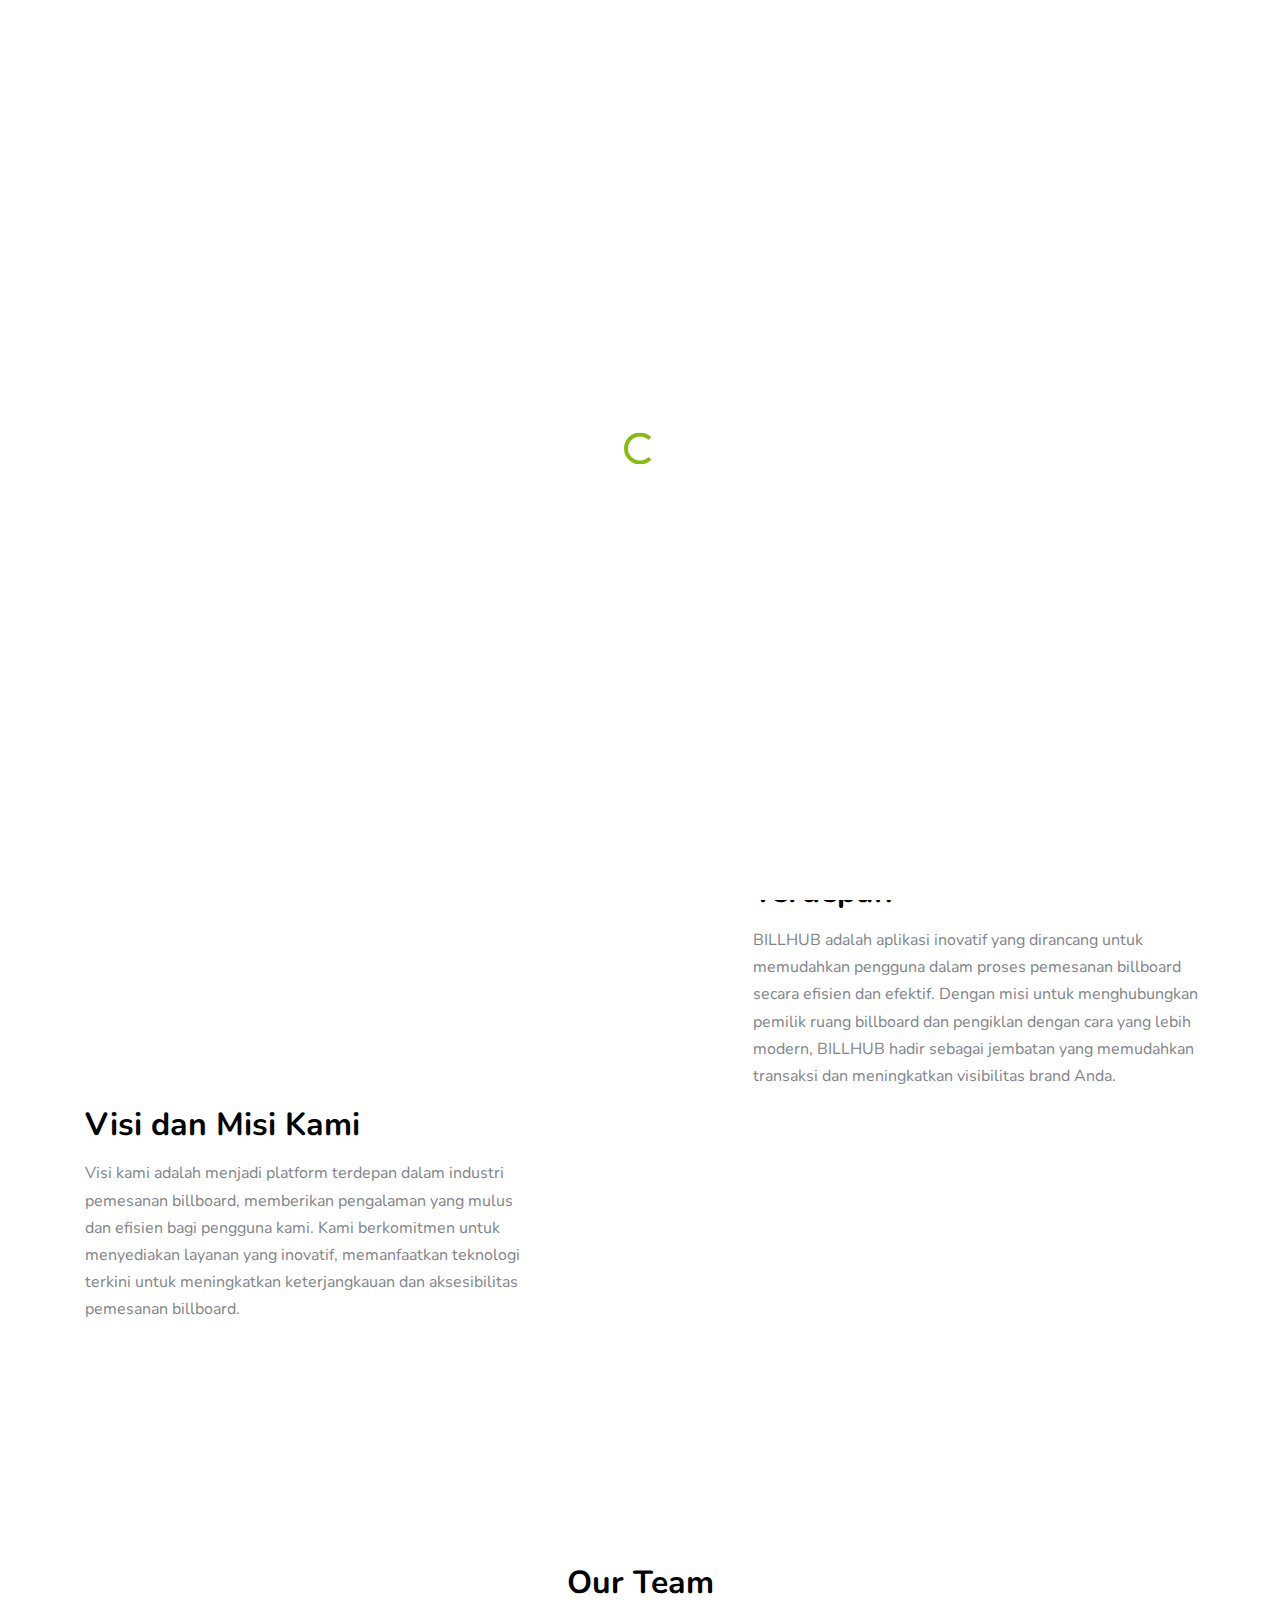
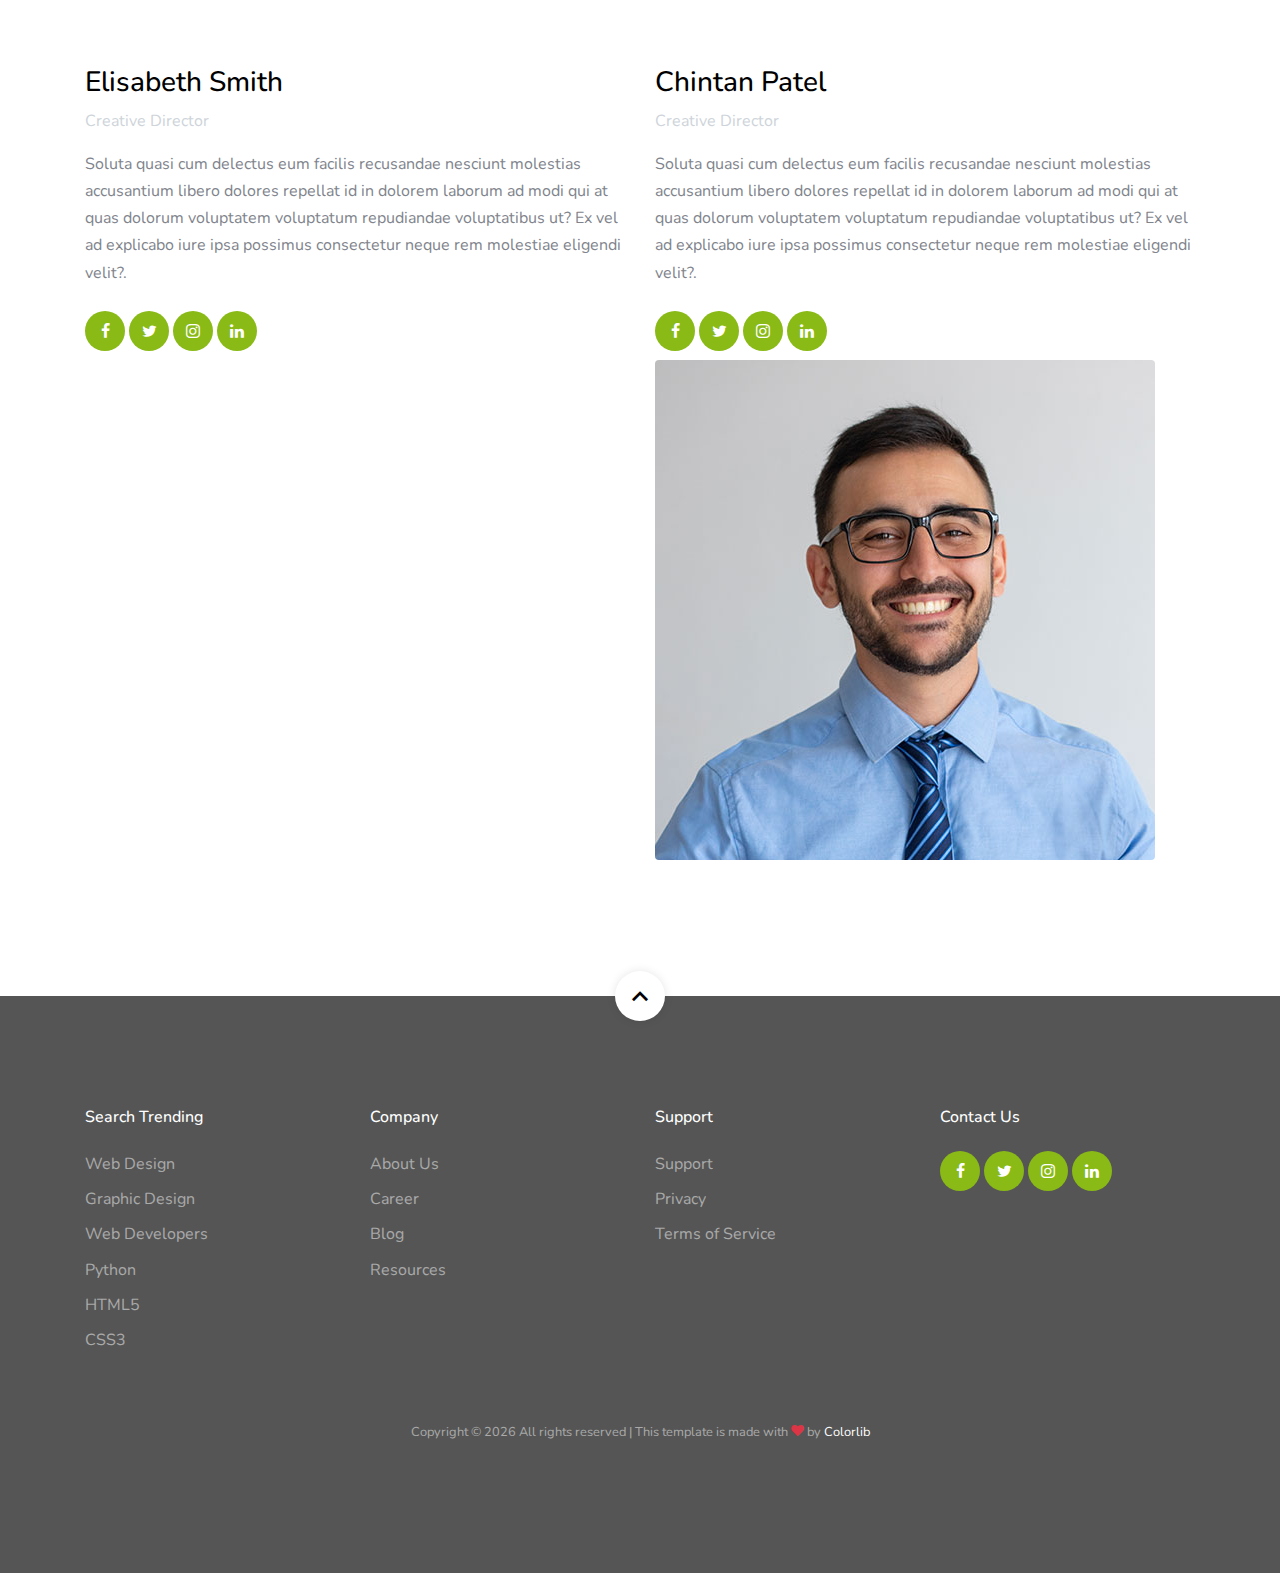
==== commit cec7b58c: "nambah konten dan nambah botton" ====
--- a/about.html
+++ b/about.html
@@ -85,6 +85,8 @@
                   class="mr-2 icon-add"></span>Sewa Iklan</a> -->
               <a href="login.html" class="btn btn-primary border-width-2 d-none d-lg-inline-block"><span
                   class="mr-2 icon-lock_outline"></span>Log In</a>
+              <a href="index.html" id="btnLogout" class="btn btn-danger border-width-2 d-none d-lg-inline-block"><span
+                  class="mr-2 icon-close2"></span>Log Out</a>
             </div>
             <a href="#" class="site-menu-toggle js-menu-toggle d-inline-block d-xl-none mt-lg-2 ml-3"><span
                 class="icon-menu h3 m-0 p-0 mt-2"></span></a>
@@ -114,39 +116,39 @@
       <div class="container">
         <div class="row mb-5 justify-content-center">
           <div class="col-md-7 text-center">
-            <h2 class="section-title mb-2 text-white">JobBoard Site Stats</h2>
-            <p class="lead text-white">Lorem ipsum dolor sit amet consectetur adipisicing elit. Expedita unde officiis
-              recusandae sequi excepturi corrupti.</p>
+            <h2 class="section-title mb-2 text-white">Kami Hadir di berbagai lokasi</h2>
+            <!-- <p class="lead text-white">Lorem ipsum dolor sit amet consectetur adipisicing elit. Expedita unde officiis
+              recusandae sequi excepturi corrupti.</p> -->
           </div>
         </div>
         <div class="row pb-0 block__19738 section-counter">
 
           <div class="col-6 col-md-6 col-lg-3 mb-5 mb-lg-0">
             <div class="d-flex align-items-center justify-content-center mb-2">
-              <strong class="number" data-number="1930">0</strong>
-            </div>
-            <span class="caption">Candidates</span>
+              <strong class="number" data-number="190">0</strong>
+            </div>
+            <span class="caption">display tersedia</span>
           </div>
 
           <div class="col-6 col-md-6 col-lg-3 mb-5 mb-lg-0">
             <div class="d-flex align-items-center justify-content-center mb-2">
               <strong class="number" data-number="54">0</strong>
             </div>
-            <span class="caption">Jobs Posted</span>
+            <span class="caption">Lokasi populer</span>
           </div>
 
           <div class="col-6 col-md-6 col-lg-3 mb-5 mb-lg-0">
             <div class="d-flex align-items-center justify-content-center mb-2">
               <strong class="number" data-number="120">0</strong>
             </div>
-            <span class="caption">Jobs Filled</span>
+            <span class="caption">lokasi tersedia</span>
           </div>
 
           <div class="col-6 col-md-6 col-lg-3 mb-5 mb-lg-0">
             <div class="d-flex align-items-center justify-content-center mb-2">
-              <strong class="number" data-number="550">0</strong>
-            </div>
-            <span class="caption">Companies</span>
+              <strong class="number" data-number="75">0</strong>
+            </div>
+            <span class="caption">client</span>
           </div>
 
 
@@ -158,39 +160,39 @@
     <section class="site-section pb-0">
       <div class="container">
         <div class="row align-items-center">
-          <div class="col-lg-6 mb-5 mb-lg-0">
-            <a data-fancybox data-ratio="2" href="https://vimeo.com/317571768" class="block__96788">
-              <span class="play-icon"><span class="icon-play"></span></span>
-              <img src="images/sq_img_6.jpg" alt="Image" class="img-fluid img-shadow">
-            </a>
-          </div>
-          <div class="col-lg-5 ml-auto">
-            <h2 class="section-title mb-3">JobBoard For Freelancers, Web Developers</h2>
-            <p class="lead">Eveniet voluptatibus voluptates suscipit minima, cum voluptatum ut dolor, sed facere
-              corporis qui, ea quisquam quis odit minus nulla vitae. Sit, voluptatem.</p>
-            <p>Ipsum harum assumenda in eum vel eveniet numquam, cumque vero vitae enim cupiditate deserunt eligendi
-              officia modi consectetur. Expedita tempora quos nobis earum hic ex asperiores quisquam optio nostrum sit!
-            </p>
-          </div>
-        </div>
-      </div>
+          <div class="row align-items-center">
+            <!-- <div class="col-md-5">
+              <img src="images/person_6.jpg" alt="Image" class="img-fluid mb-4 rounded">
+            </div> -->
+            <div class="col-lg-5 ml-auto">
+              <h2 class="section-title mb-3">Selamat datang di BILLHUB - Solusi Booking Billboard Terdepan</h2>
+              <p>BILLHUB adalah aplikasi inovatif yang dirancang untuk memudahkan pengguna dalam proses pemesanan
+                billboard secara efisien dan efektif. Dengan misi untuk menghubungkan pemilik ruang billboard dan
+                pengiklan dengan cara yang lebih modern, BILLHUB hadir sebagai jembatan yang memudahkan transaksi dan
+                meningkatkan visibilitas brand Anda.
+              </p>
+            </div>
+          </div>
+        </div>
     </section>
 
     <section class="site-section pt-0">
       <div class="container">
         <div class="row align-items-center">
-          <div class="col-lg-6 mb-5 mb-lg-0 order-md-2">
+          <!-- <div class="col-md-6">
+            <img src="images/person_6.jpg" alt="Image" class="img-fluid mb-4 rounded">
+          </div> -->
+          <!-- <div class="col-lg-6 mb-5 mb-lg-0 order-md-2">
             <a data-fancybox data-ratio="2" href="https://vimeo.com/317571768" class="block__96788">
               <span class="play-icon"><span class="icon-play"></span></span>
               <img src="images/sq_img_8.jpg" alt="Image" class="img-fluid img-shadow">
             </a>
-          </div>
+          </div> -->
           <div class="col-lg-5 mr-auto order-md-1  mb-5 mb-lg-0">
-            <h2 class="section-title mb-3">JobBoard For Workers</h2>
-            <p class="lead">Eveniet voluptatibus voluptates suscipit minima, cum voluptatum ut dolor, sed facere
-              corporis qui, ea quisquam quis odit minus nulla vitae. Sit, voluptatem.</p>
-            <p>Ipsum harum assumenda in eum vel eveniet numquam, cumque vero vitae enim cupiditate deserunt eligendi
-              officia modi consectetur. Expedita tempora quos nobis earum hic ex asperiores quisquam optio nostrum sit!
+            <h2 class="section-title mb-3">Visi dan Misi Kami</h2>
+            <p>Visi kami adalah menjadi platform terdepan dalam industri pemesanan billboard, memberikan pengalaman yang
+              mulus dan efisien bagi pengguna kami. Kami berkomitmen untuk menyediakan layanan yang inovatif,
+              memanfaatkan teknologi terkini untuk meningkatkan keterjangkauan dan aksesibilitas pemesanan billboard.
             </p>
           </div>
         </div>
@@ -208,9 +210,7 @@
 
         <div class="row align-items-center block__69944">
 
-          <div class="col-md-6">
-            <img src="images/person_6.jpg" alt="Image" class="img-fluid mb-4 rounded">
-          </div>
+
 
           <div class="col-md-6">
             <h3>Elisabeth Smith</h3>
@@ -329,6 +329,8 @@
   <script src="js/custom.js"></script>
 
 
+  <script type="module" src="./js/account/logout.js"></script>
+
 </body>
 
 </html>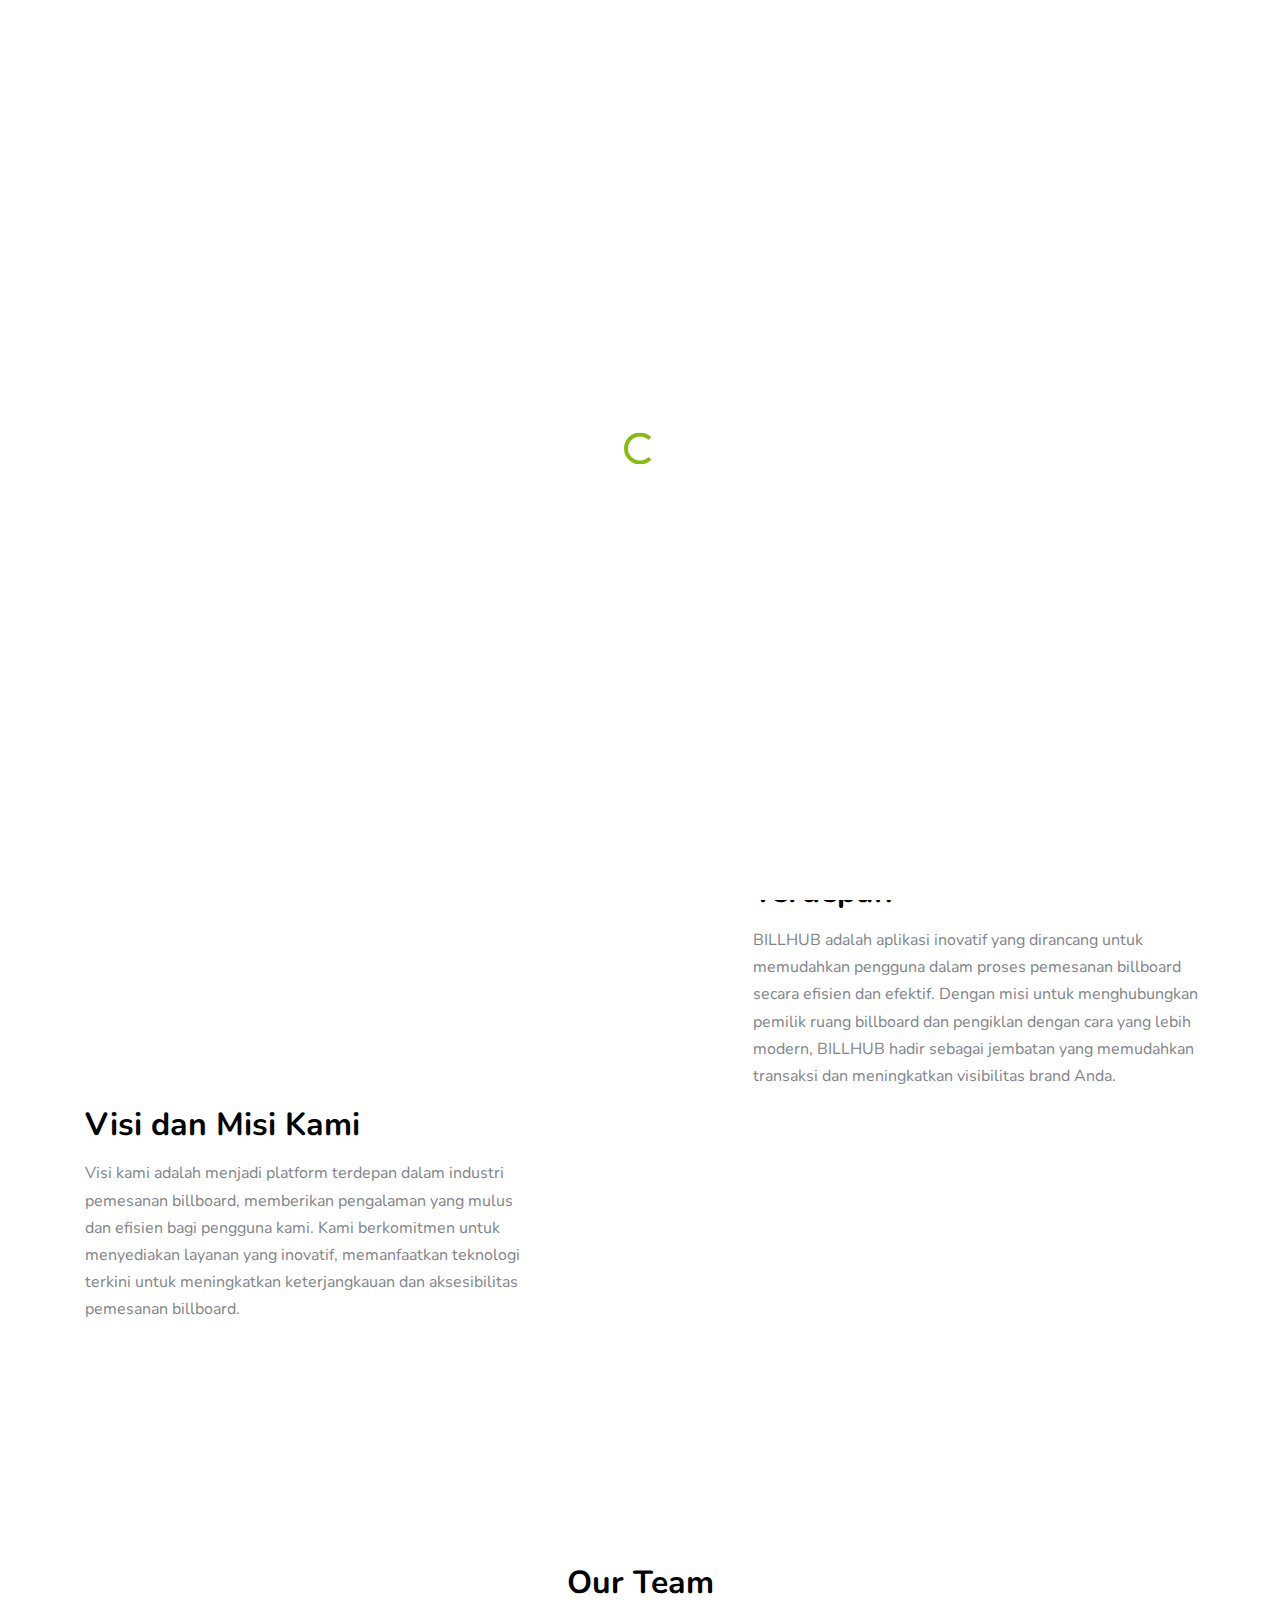
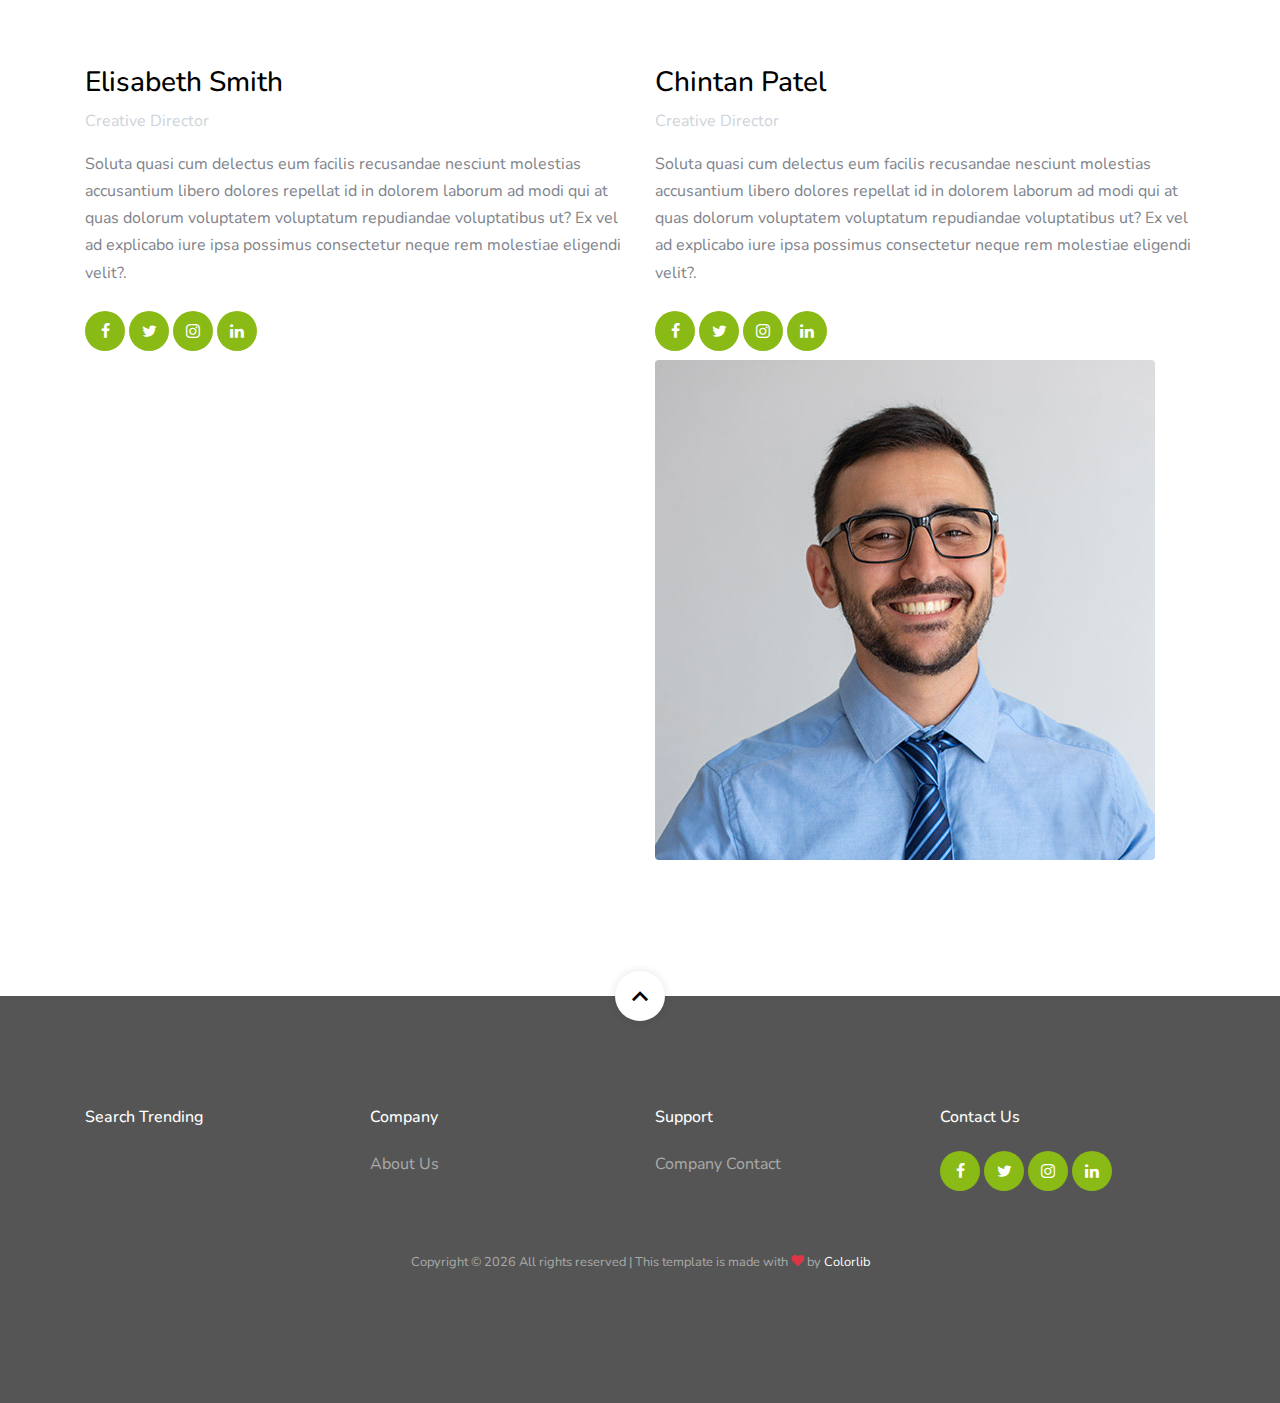
==== commit 1db35e58: "update layout pt.2" ====
--- a/about.html
+++ b/about.html
@@ -50,15 +50,15 @@
 
           <nav class="mx-auto site-navigation">
             <ul class="site-menu js-clone-nav d-none d-xl-block ml-0 pl-0">
-              <li><a href="index.html" class="nav-link active">Home</a></li>
-              <li><a href="about.html">Tentang Kami</a></li>
-              <li class="has-children">
+              <li><a href="index.html">Home</a></li>
+              <li><a href="about.html" class="nav-link active">Tentang Kami</a></li>
+              <!-- <li class="has-children">
                 <a href="index.html">List Billboard</a>
                 <ul class="dropdown">
                   <li><a href="list-bill.html">Daftar Billboard</a></li>
                   <li><a href="post-adv.html">Sewa iklan</a></li>
                 </ul>
-              </li>
+              </li> -->
               <!-- <li class="has-children">
                 <a href="services.html">Pages</a>
                 <ul class="dropdown">
@@ -74,7 +74,6 @@
               </li> -->
               <!-- <li><a href="blog.html">Blog</a></li> -->
               <li><a href="contact.html">Contact</a></li>
-              <li class="d-lg-none"><a href="post-adv.html"><span class="mr-2">+</span> Sewa Iklan</a></li>
               <li class="d-lg-none"><a href="login.html">Log In</a></li>
             </ul>
           </nav>
@@ -85,8 +84,6 @@
                   class="mr-2 icon-add"></span>Sewa Iklan</a> -->
               <a href="login.html" class="btn btn-primary border-width-2 d-none d-lg-inline-block"><span
                   class="mr-2 icon-lock_outline"></span>Log In</a>
-              <a href="index.html" id="btnLogout" class="btn btn-danger border-width-2 d-none d-lg-inline-block"><span
-                  class="mr-2 icon-close2"></span>Log Out</a>
             </div>
             <a href="#" class="site-menu-toggle js-menu-toggle d-inline-block d-xl-none mt-lg-2 ml-3"><span
                 class="icon-menu h3 m-0 p-0 mt-2"></span></a>
@@ -257,29 +254,29 @@
           <div class="col-6 col-md-3 mb-4 mb-md-0">
             <h3>Search Trending</h3>
             <ul class="list-unstyled">
-              <li><a href="#">Web Design</a></li>
+              <!-- <li><a href="#">Web Design</a></li>
               <li><a href="#">Graphic Design</a></li>
               <li><a href="#">Web Developers</a></li>
               <li><a href="#">Python</a></li>
               <li><a href="#">HTML5</a></li>
-              <li><a href="#">CSS3</a></li>
+              <li><a href="#">CSS3</a></li> -->
             </ul>
           </div>
           <div class="col-6 col-md-3 mb-4 mb-md-0">
             <h3>Company</h3>
             <ul class="list-unstyled">
               <li><a href="#">About Us</a></li>
-              <li><a href="#">Career</a></li>
+              <!-- <li><a href="#">Career</a></li>
               <li><a href="#">Blog</a></li>
-              <li><a href="#">Resources</a></li>
+              <li><a href="#">Resources</a></li> -->
             </ul>
           </div>
           <div class="col-6 col-md-3 mb-4 mb-md-0">
             <h3>Support</h3>
             <ul class="list-unstyled">
-              <li><a href="#">Support</a></li>
-              <li><a href="#">Privacy</a></li>
-              <li><a href="#">Terms of Service</a></li>
+              <li><a href="contact.html">Company Contact</a></li>
+              <!-- <li><a href="#">Privacy</a></li>
+              <li><a href="#">Terms of Service</a></li> -->
             </ul>
           </div>
           <div class="col-6 col-md-3 mb-4 mb-md-0">
@@ -329,7 +326,7 @@
   <script src="js/custom.js"></script>
 
 
-  <script type="module" src="./js/account/logout.js"></script>
+  <script type="module" src="./js-bill/account/logout.js"></script>
 
 </body>
 
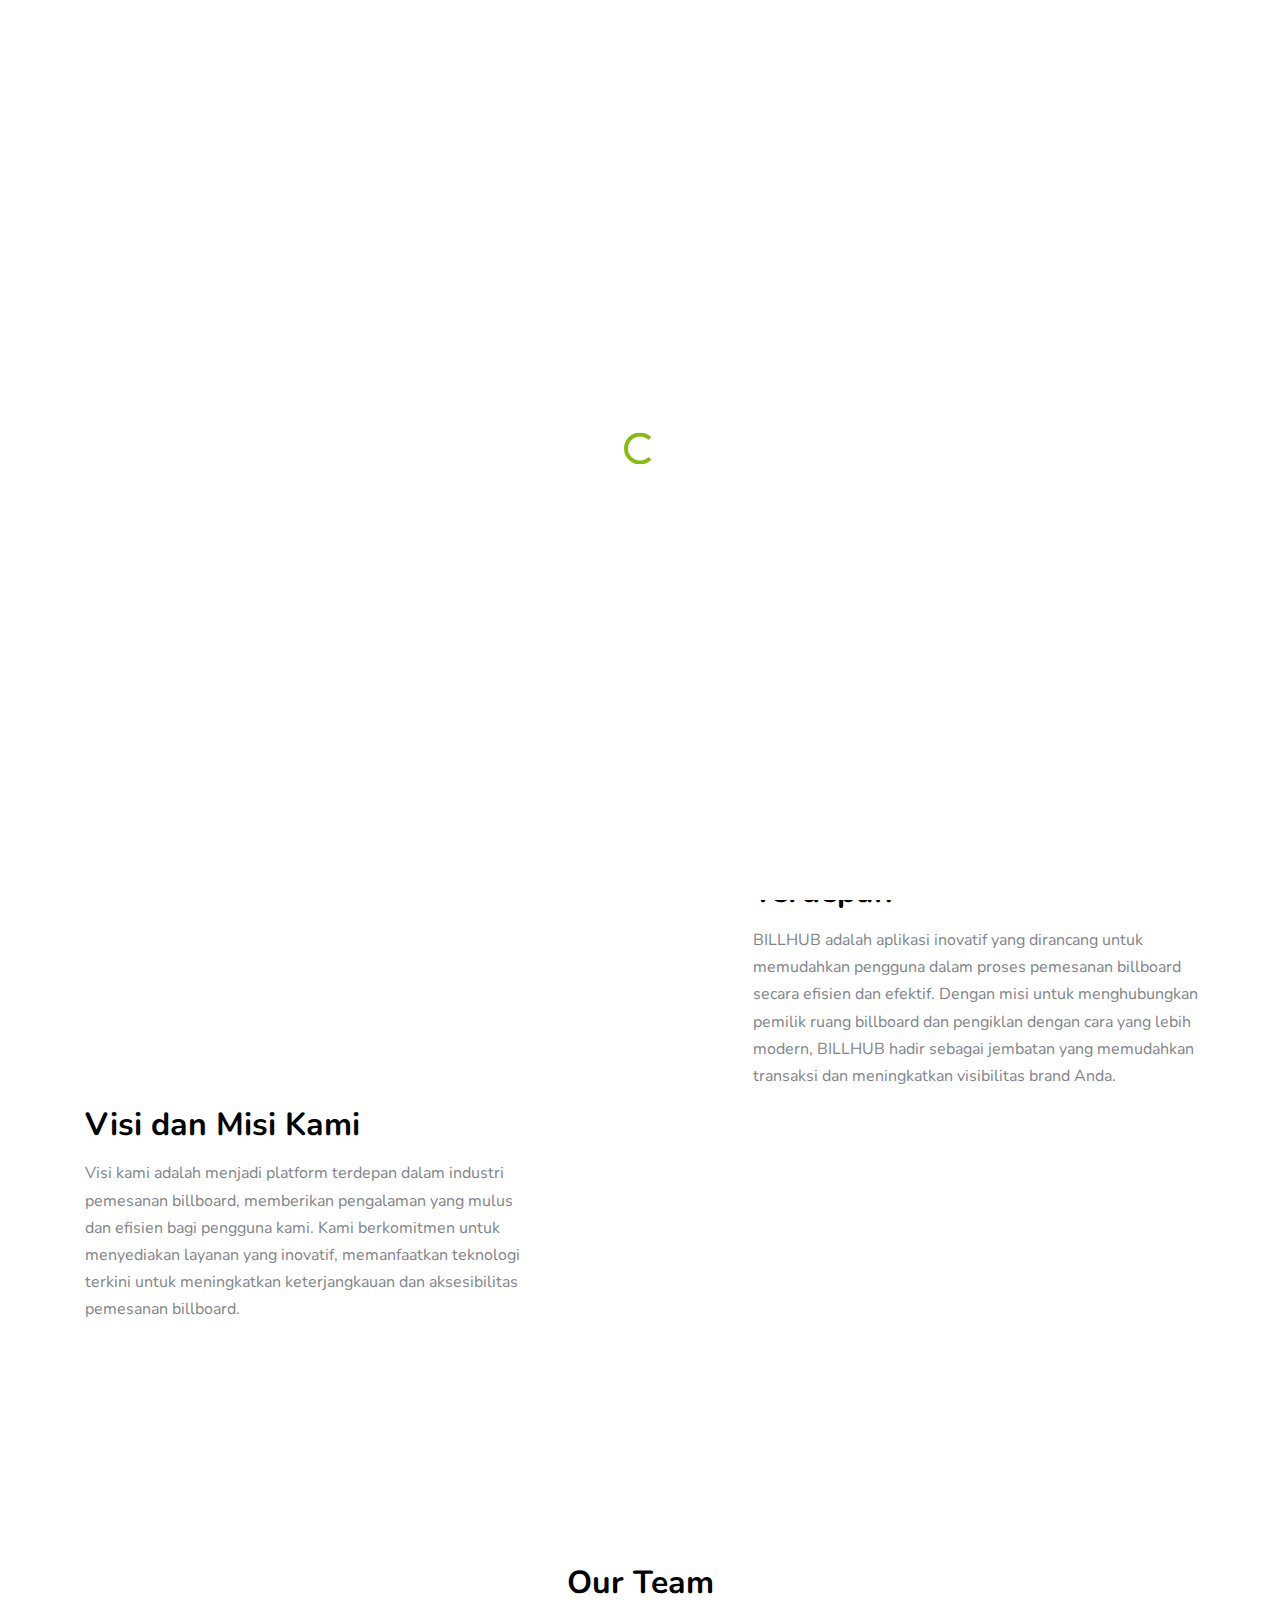
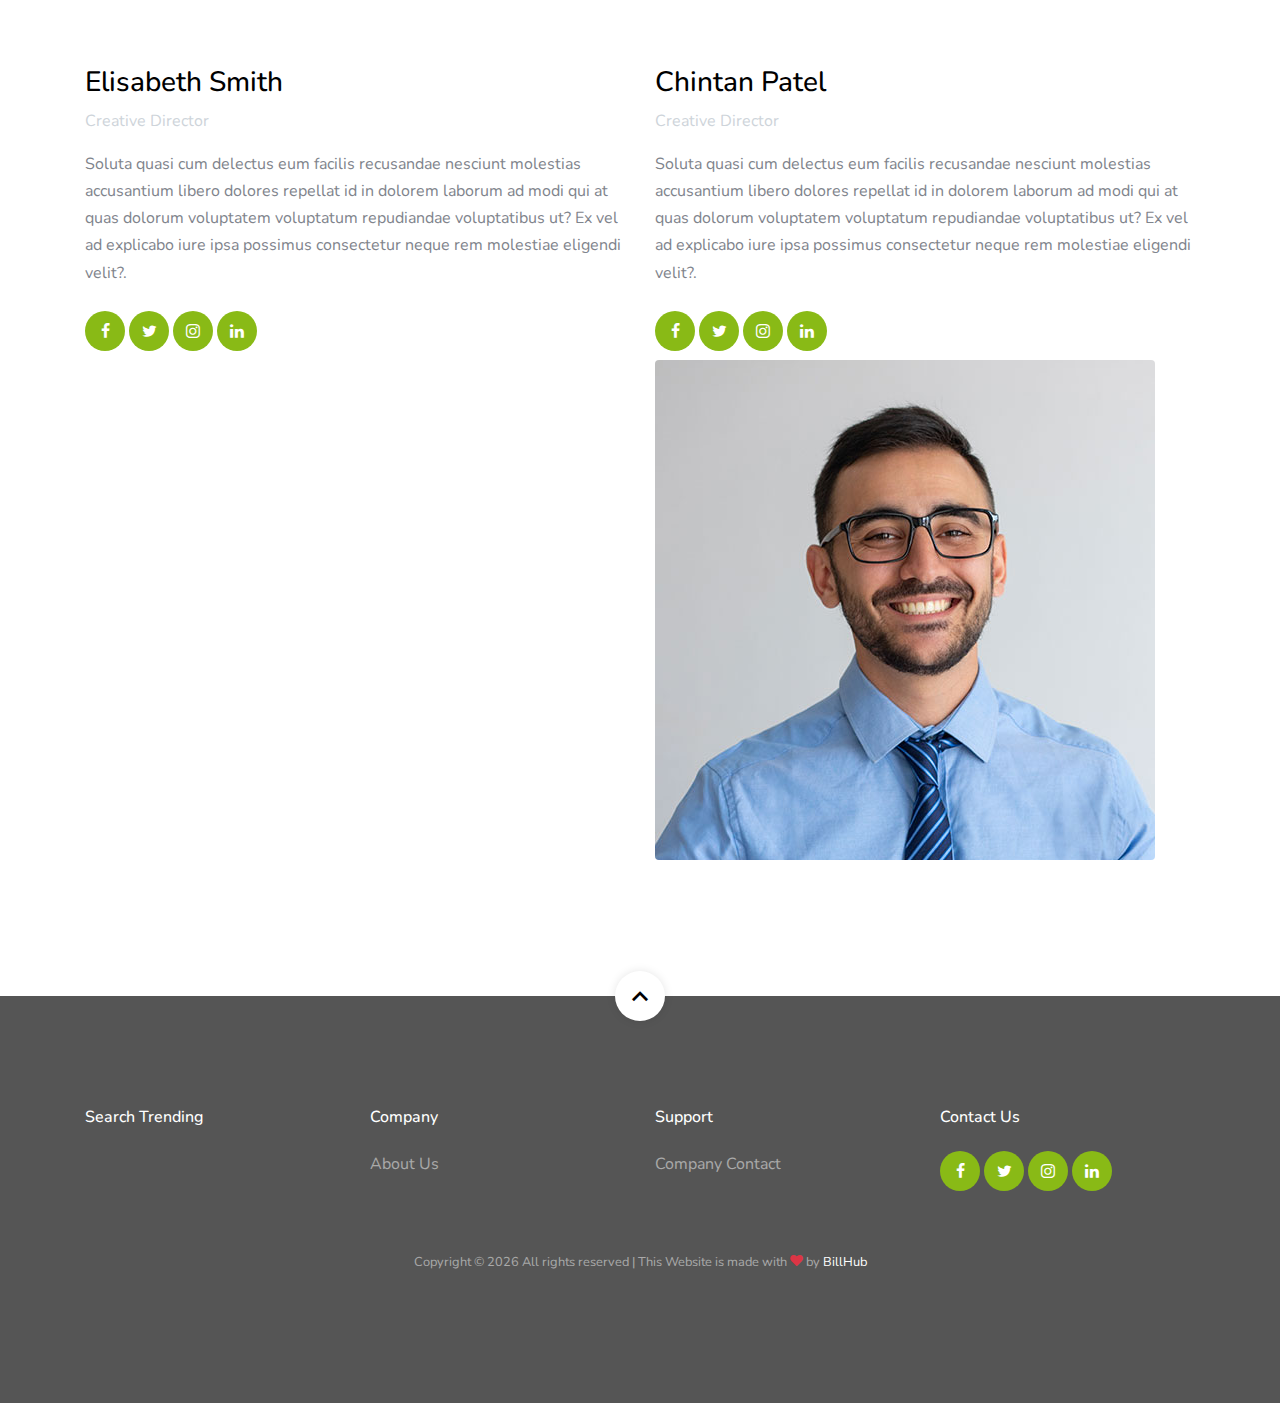
==== commit b8832249: "update design pt.2" ====
--- a/about.html
+++ b/about.html
@@ -293,13 +293,14 @@
         <div class="row text-center">
           <div class="col-12">
             <p class="copyright"><small>
-                <!-- Link back to Colorlib can't be removed. Template is licensed under CC BY 3.0. -->
-                Copyright &copy;
-                <script>document.write(new Date().getFullYear());</script> All rights reserved | This template is made
-                with <i class="icon-heart text-danger" aria-hidden="true"></i> by <a href="https://colorlib.com"
-                  target="_blank">Colorlib</a>
-                <!-- Link back to Colorlib can't be removed. Template is licensed under CC BY 3.0. -->
-              </small></p>
+              <!-- Link back to Colorlib can't be removed. Template is licensed under CC BY 3.0. -->
+              Copyright &copy;
+              <script>document.write(new Date().getFullYear());</script> All rights reserved | This
+              Website is made
+              with <i class="icon-heart text-danger" aria-hidden="true"></i> by <a
+                  href="https://colorlib.com" target="_blank">BillHub</a>
+              <!-- Link back to Colorlib can't be removed. Template is licensed under CC BY 3.0. -->
+          </small></p>
           </div>
         </div>
       </div>
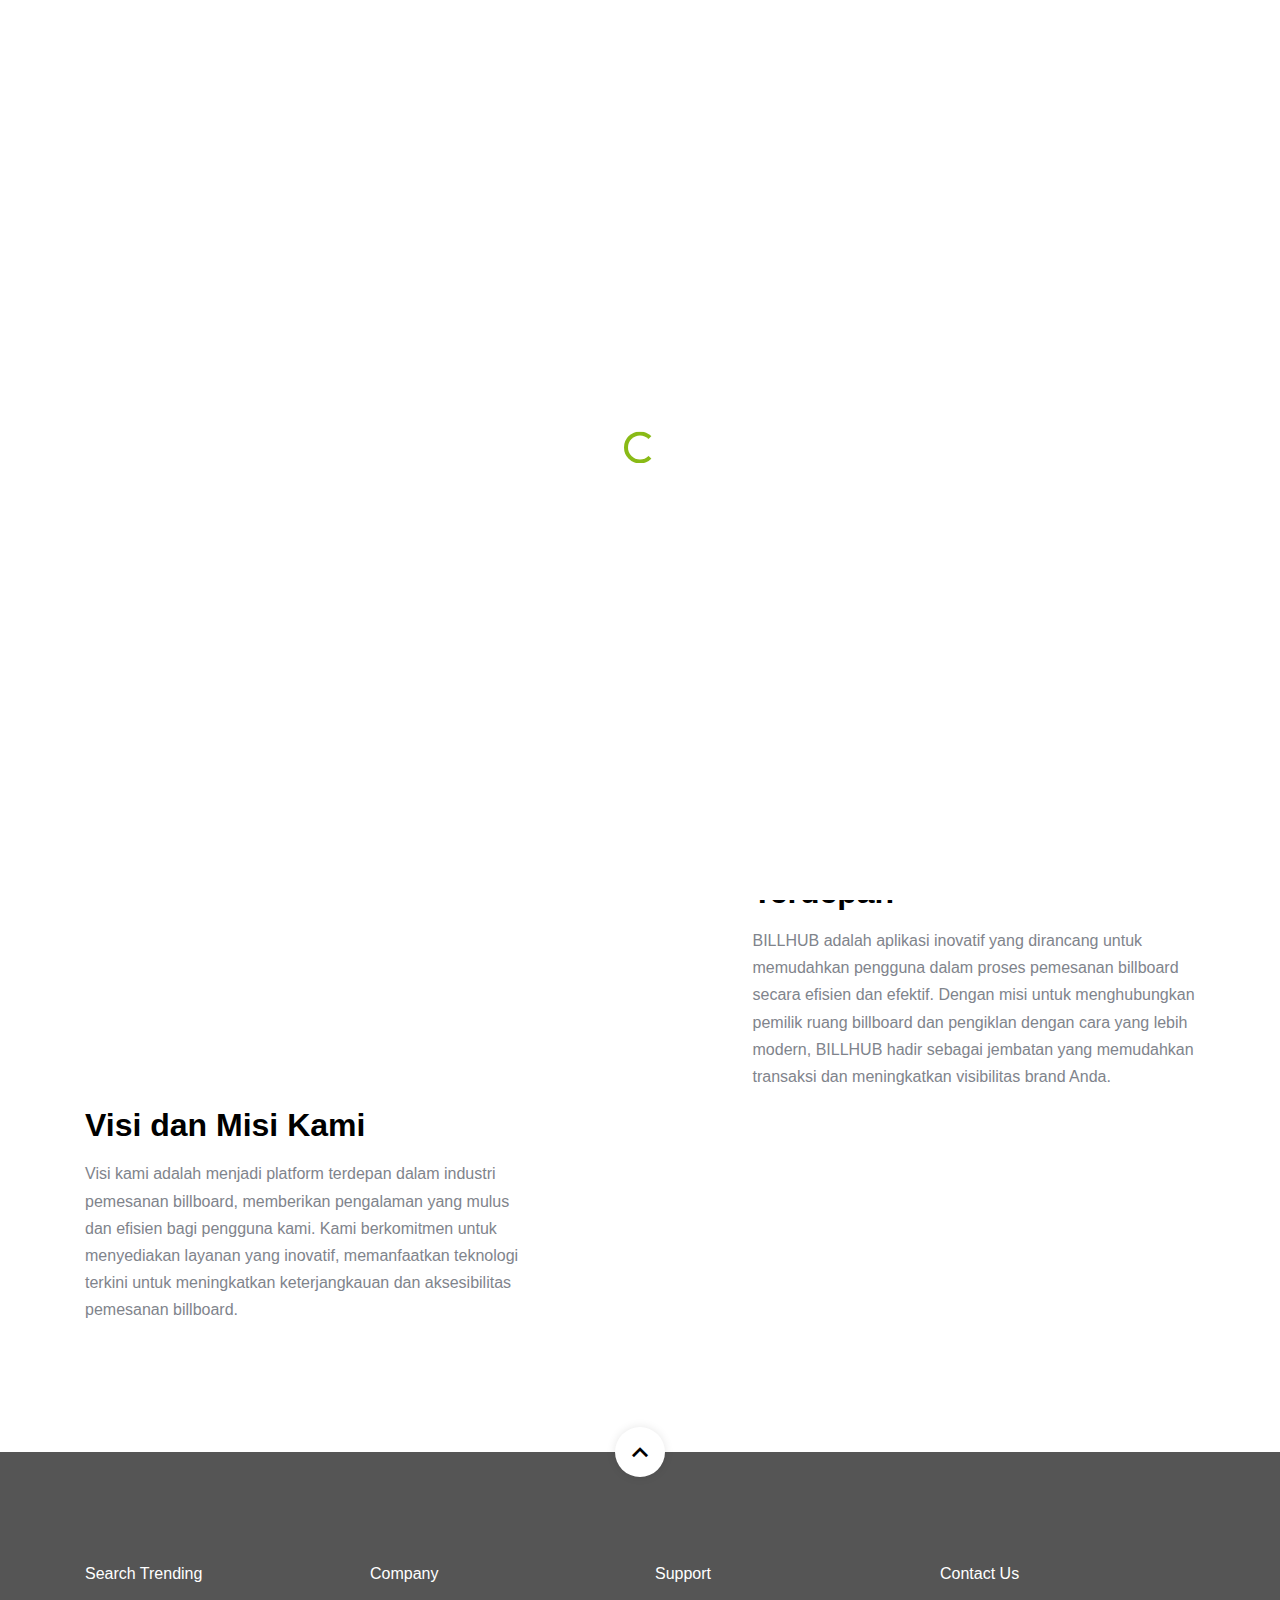
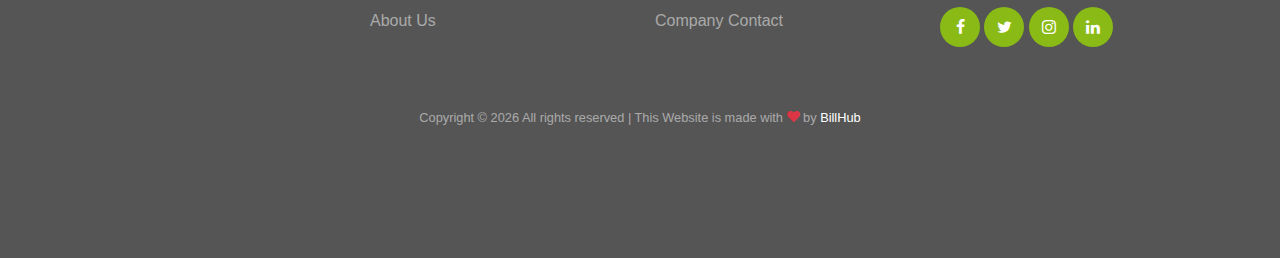
==== commit e6c312b1: "push change on about and contact page" ====
--- a/about.html
+++ b/about.html
@@ -197,7 +197,7 @@
     </section>
 
 
-    <section class="site-section">
+    <!-- <section class="site-section">
       <div class="container">
         <div class="row mb-5">
           <div class="col-12 text-center" data-aos="fade">
@@ -241,7 +241,7 @@
             </div>
           </div>
         </div>
-    </section>
+    </section> -->
 
     <footer class="site-footer">
 
--- a/css/style.css
+++ b/css/style.css
@@ -1,3 +1,26 @@
+/* Add this CSS in your existing style.css or create a new style tag in the head */
+.search-form {
+  display: flex;
+  justify-content: center;
+  align-items: center;
+}
+
+#searchInput {
+  width: 70%;
+  margin-right: 10px;
+}
+
+.btn-primary {
+  background-color: #007bff;
+  color: #fff;
+}
+
+.btn-secondary {
+  background-color: #fb3232;
+  color: #fff;
+}
+
+
 @import url("https://fonts.googleapis.com/css?family=Nunito:200,300,400,700");
 .site-navbar {
   margin-bottom: 0px;
